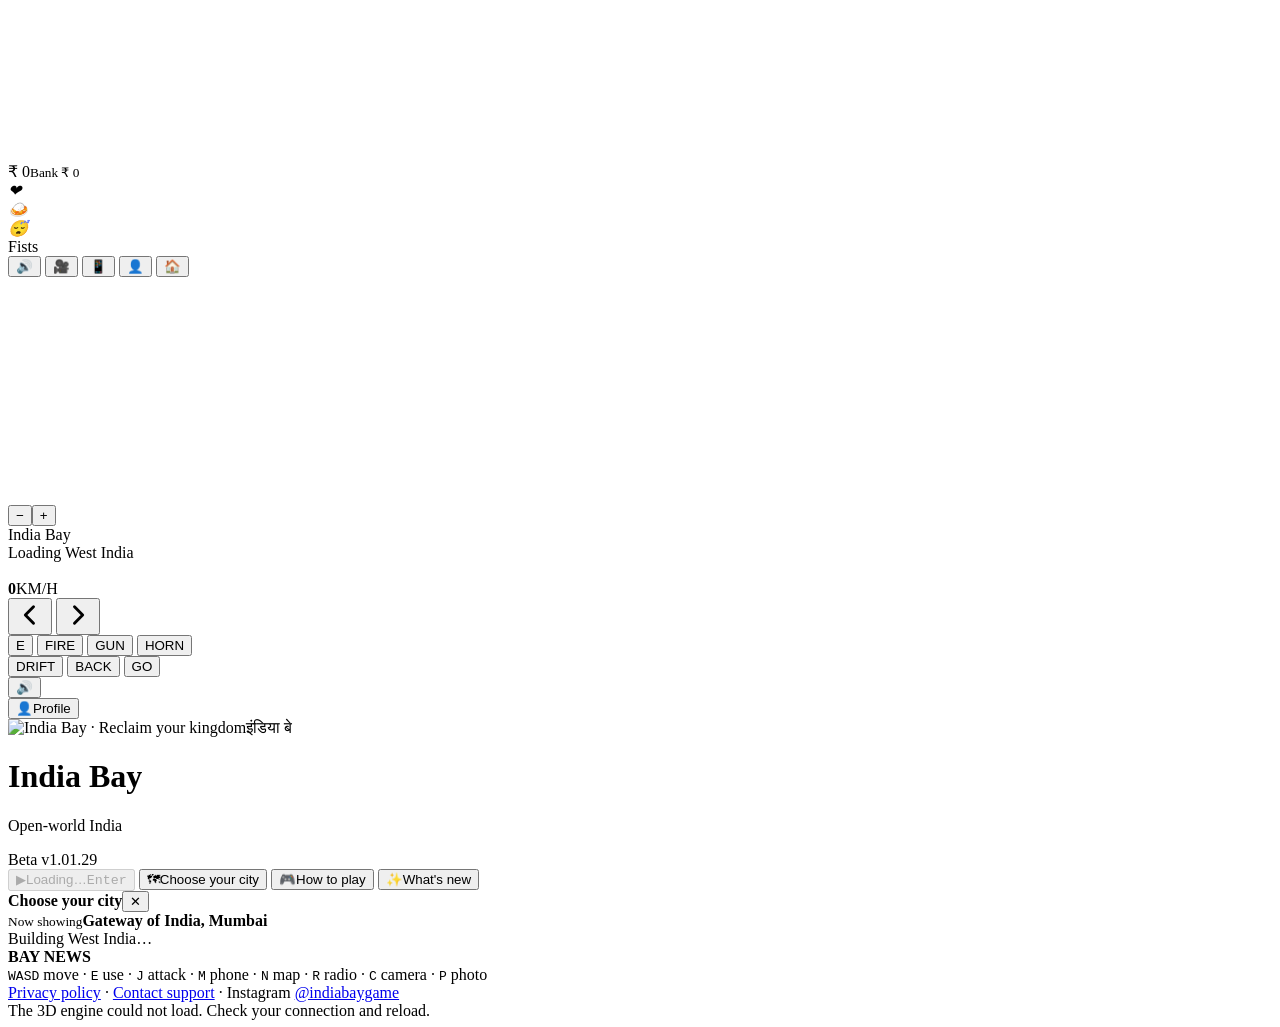
==== index.html @ a90467a8 "Beta v1.01.29" ====
<!doctype html>
<html lang="en">
<head>
<meta charset="utf-8">
<meta name="viewport" content="width=device-width, initial-scale=1, maximum-scale=1, user-scalable=no, viewport-fit=cover">
<meta name="theme-color" content="#1d1433">
<meta name="apple-mobile-web-app-capable" content="yes">
<meta name="mobile-web-app-capable" content="yes">
<meta name="description" content="India Bay: an open-world game of India in your browser.">
<title>India Bay</title>
<link rel="icon" type="image/png" href="assets/icon-32.png">
<link rel="apple-touch-icon" href="assets/logo-192.png">
<meta property="og:image" content="assets/logo.png">
<link rel="preconnect" href="https://fonts.googleapis.com">
<link rel="preconnect" href="https://fonts.gstatic.com" crossorigin>
<link rel="stylesheet" href="https://fonts.googleapis.com/css2?family=Baloo+2:wght@500;700;800&family=Martel+Sans:wght@400;600&display=swap">
<link rel="stylesheet" href="css/game.css?v=1.01.29">
</head>
<body>
<canvas id="c" aria-label="3D open-world game of West India" tabindex="0"></canvas>
<div id="dim"></div>

<div class="hud" id="top">
  <div class="lcol">
    <div class="pill" id="money">₹ 0<small>Bank ₹ 0</small></div>
    <div id="stars" aria-label="Wanted level"></div>
    <div class="pill" id="stats">
      <div class="meter hp" id="mHp" title="Health"><em>❤</em><b><i></i></b></div>
      <div class="meter" id="mHunger" title="Food"><em>🍛</em><b><i></i></b></div>
      <div class="meter" id="mEnergy" title="Sleep"><em>😴</em><b><i></i></b></div>
    </div>
    <div class="pill" id="weap">Fists</div>
    <div class="pill" id="radio" hidden></div>
  </div>
</div>
<div class="hud" id="rcol">
  <div class="btns">
    <button class="ibtn ic" id="sndBtn" aria-label="Sound" title="Sound">🔊</button>
    <button class="ibtn ic" id="camBtn" aria-label="Switch camera" title="Chase camera">🎥</button>
    <button class="ibtn ic" id="phoneBtn" aria-label="Phone" title="Phone (M)">📱</button>
    <button class="ibtn ic pbtn" id="setBtn" aria-label="Profile and settings" title="Profile and settings"><span id="pAv">👤</span></button>
    <button class="ibtn ic" id="menuBtn" aria-label="Main menu" title="Main menu">🏠</button>
  </div>
  <div class="pill" id="nav" hidden></div>
  <canvas id="mini" width="224" height="224" aria-label="Minimap, tap for the map"></canvas>
  <div id="miniZ"><button class="ibtn" data-mz="out" aria-label="Zoom the minimap out" title="Zoom out (−)">−</button><button class="ibtn" data-mz="in" aria-label="Zoom the minimap in" title="Zoom in (+)">+</button></div>
  <div id="area"></div>
</div>
<div class="hud" id="topc"><div class="pill" id="mission"><div class="k">India Bay</div><div class="t">Loading West India</div><div class="m">&nbsp;</div></div></div>
<div class="hud" id="toast"></div>
<div class="hud" id="big"></div>
<div class="hud pill" id="prompt" hidden></div>
<div class="hud" id="cross"></div>
<div class="hud" id="speed"><b id="kmh">0</b><span id="spdLbl">KM/H</span>
  <div id="vbars" hidden><div class="meter" id="fuelBar">Fuel<b><i></i></b></div><div class="meter" id="bodyBar">Body<b><i></i></b></div></div></div>

<div class="pad l">
  <button data-k="left" aria-label="Turn left"><svg width="28" height="28" viewBox="0 0 24 24" fill="none" stroke="currentColor" stroke-width="2.5" stroke-linecap="round" stroke-linejoin="round"><path d="M15 5l-7 7 7 7"/></svg></button>
  <button data-k="right" aria-label="Turn right"><svg width="28" height="28" viewBox="0 0 24 24" fill="none" stroke="currentColor" stroke-width="2.5" stroke-linecap="round" stroke-linejoin="round"><path d="M9 5l7 7-7 7"/></svg></button>
</div>
<div class="pad a">
  <button data-act="use" aria-label="Enter, exit or use">E</button>
  <button data-act="fire" class="fire" aria-label="Attack">FIRE</button>
  <button data-act="gun" aria-label="Switch weapon">GUN</button>
  <button data-act="horn" aria-label="Horn">HORN</button>
</div>
<div class="pad r">
  <button data-k="hb" class="hb" aria-label="Handbrake to drift">DRIFT</button>
  <button data-k="down" class="brake" aria-label="Brake or walk back">BACK</button>
  <button data-k="up" class="gas" aria-label="Accelerate or run">GO</button>
</div>

<div id="intro">
  <div class="ivig"></div>
  <div class="itop">
    <button class="ibtn imute" id="introMute" type="button" aria-label="Sound">🔊</button>
    <div class="ilive"><i></i><span id="today"></span></div>
    <button class="ibtn iprof" id="introProf" type="button" aria-label="Profile"><span class="pav sm">👤</span><span>Profile</span></button>
  </div>
  <div class="imain">
    <div class="ileft">
      <div class="logo"><img class="brand" src="assets/logo.png" alt="India Bay · Reclaim your kingdom" width="512" height="512"><span class="hi">इंडिया बे</span><h1 id="gName" class="sr">India Bay</h1><p id="gTag">Open-world India</p><span class="ver" id="ver">Beta v1.01.29</span></div>
      <nav class="imenu" aria-label="Start menu">
        <button class="mbtn" id="newGame" type="button" hidden><span>🆕</span>New game</button>
        <button class="go ibig" id="go" disabled><span class="gl">▶</span><span class="gt">Loading…</span><kbd>Enter</kbd></button>
        <button class="mbtn" id="iCity" type="button"><span>🗺</span>Choose your city</button>
        <button class="mbtn gmb" id="iGoogle" type="button" hidden><span class="gg">G</span>Sign in with Google</button>
        <button class="mbtn" id="iHow" type="button"><span>🎮</span>How to play</button>
        <button class="mbtn" id="iNew" type="button"><span>✨</span>What's new</button>
      </nav>
    </div>
    <aside class="iright" id="iMapPanel">
      <div class="iph"><b>Choose your city</b><button class="ibtn" id="iMapClose" type="button" aria-label="Close">✕</button></div>
      <div class="cities" id="cities"></div>
    </aside>
  </div>
  <div class="ibottom">
    <div class="tourcap" id="tourCap"><small>Now showing</small><b id="tourName">Gateway of India, Mumbai</b></div>
    <div class="iload" id="iload"><div class="bar"><i id="iloadBar"></i></div><span id="iloadTxt">Building West India…</span></div>
    <div class="ticker"><b>BAY NEWS</b><div class="tk"><div class="tkin" id="tick"></div></div></div>
    <div class="ifoot"><div class="keys"><kbd>W</kbd><kbd>A</kbd><kbd>S</kbd><kbd>D</kbd> move · <kbd>E</kbd> use · <kbd>J</kbd> attack · <kbd>M</kbd> phone · <kbd>N</kbd> map · <kbd>R</kbd> radio · <kbd>C</kbd> camera · <kbd>P</kbd> photo</div><div class="legal"><a href="privacy.html" target="_blank" rel="noopener">Privacy policy</a> · <a href="#" id="supLink">Contact support</a> · Instagram <a href="https://www.instagram.com/indiabaygame/" target="_blank" rel="noopener">@indiabaygame</a></div></div>
  </div>
  <div class="ann" id="ann" hidden></div>
</div>

<div id="sheetWrap" hidden><div id="sheet" role="dialog" aria-modal="true"></div></div>
<div id="wait" hidden></div>

<script src="js/intro.js?v=1.01.29"></script>
<script src="https://cdnjs.cloudflare.com/ajax/libs/three.js/r128/three.min.js"></script>
<script>window.BBFeatures=window.BBFeatures||[];</script>
<script src="js/config.js?v=1.01.29"></script>
<script src="js/world-west.js?v=1.01.29"></script>
<script src="js/world-southwest.js?v=1.01.29"></script>
<script src="js/world-plus.js?v=1.01.29"></script>
<script src="js/world-plus2.js?v=1.01.29"></script>
<script src="js/football-data.js?v=1.01.29"></script>
<script src="js/cricket-data.js?v=1.01.29"></script>
<script src="js/homes-plus.js?v=1.01.29"></script>
<script src="js/no-religion.js?v=1.01.29"></script>
<script src="js/prices.js?v=1.01.29"></script>
<script src="js/landmarks.js?v=1.01.29"></script>
<script src="js/landmarks-plus.js?v=1.01.29"></script>
<script src="js/landmarks-mumbai.js?v=1.01.29"></script>
<script src="js/india-states.js?v=1.01.29"></script>
<script src="js/site-config.js?v=1.01.29"></script>
<script src="js/online-config.js?v=1.01.29"></script>
<!-- Feature files: one line per file in features/ -->
<script src="features/timers.js?v=1.01.29"></script>
<script src="features/cine.js?v=1.01.29"></script>
<script src="features/cabins.js?v=1.01.29"></script>
<script src="features/jobs.js?v=1.01.29"></script>
<script src="features/localjobs.js?v=1.01.29"></script>
<script src="features/shops.js?v=1.01.29"></script>
<script src="features/life.js?v=1.01.29"></script>
<script src="features/travel.js?v=1.01.29"></script>
<script src="features/transit.js?v=1.01.29"></script>
<script src="features/transport.js?v=1.01.29"></script>
<script src="features/rides.js?v=1.01.29"></script>
<script src="features/islands.js?v=1.01.29"></script>
<script src="features/festivals.js?v=1.01.29"></script>
<script src="features/fairs.js?v=1.01.29"></script>
<script src="features/radio.js?v=1.01.29"></script>
<script src="features/baygame.js?v=1.01.29"></script>
<script src="features/minigames.js?v=1.01.29"></script>
<script src="features/media.js?v=1.01.29"></script>
<script src="features/film.js?v=1.01.29"></script>
<script src="features/phoneapps.js?v=1.01.29"></script>
<script src="features/baygram.js?v=1.01.29"></script>
<script src="features/story.js?v=1.01.29"></script>
<script src="features/world.js?v=1.01.29"></script>
<script src="features/gully.js?v=1.01.29"></script>
<script src="features/beach.js?v=1.01.29"></script>
<script src="features/heroes.js?v=1.01.29"></script>
<script src="features/economy.js?v=1.01.29"></script>
<script src="features/football.js?v=1.01.29"></script>
<script src="features/sports.js?v=1.01.29"></script>
<script src="features/venues.js?v=1.01.29"></script>
<script src="features/teashop.js?v=1.01.29"></script>
<script src="features/activities.js?v=1.01.29"></script>
<script src="features/heli.js?v=1.01.29"></script>
<script src="features/metro.js?v=1.01.29"></script>
<script src="features/bullet.js?v=1.01.29"></script>
<script src="features/zoo.js?v=1.01.29"></script>
<script src="features/signs.js?v=1.01.29"></script>
<script src="features/steering.js?v=1.01.29"></script>
<script src="features/challans.js?v=1.01.29"></script>
<script src="features/garage.js?v=1.01.29"></script>
<script src="features/property.js?v=1.01.29"></script>
<script src="features/apps.js?v=1.01.29"></script>
<script src="features/foodbag.js?v=1.01.29"></script>
<script src="features/visitors.js?v=1.01.29"></script>
<script src="features/testmode.js?v=1.01.29"></script>
<script src="features/online.js?v=1.01.29"></script>
<script src="features/nettraffic.js?v=1.01.29"></script>
<script src="features/voice.js?v=1.01.29"></script>
<script src="features/phonecalls.js?v=1.01.29"></script>
<script src="features/invite.js?v=1.01.29"></script>
<script src="features/deadends.js?v=1.01.29"></script>
<script src="features/footpaths.js?v=1.01.29"></script>
<script src="features/interiors.js?v=1.01.29"></script>
<script src="features/sightsee.js?v=1.01.29"></script>
<script src="features/plates.js?v=1.01.29"></script>
<script src="features/tow.js?v=1.01.29"></script>
<script src="features/boatcrew.js?v=1.01.29"></script>
<script src="features/vehlife.js?v=1.01.29"></script>
<script src="features/medicine.js?v=1.01.29"></script>
<script src="features/nature.js?v=1.01.29"></script>
<script src="features/playact.js?v=1.01.29"></script>
<script src="features/sky.js?v=1.01.29"></script>
<script src="features/drivetest.js?v=1.01.29"></script>
<script src="features/skycar.js?v=1.01.29"></script>
<script src="features/groups.js?v=1.01.29"></script>
<script src="features/locshare.js?v=1.01.29"></script>
<script src="features/events.js?v=1.01.29"></script>
<script src="features/adminmsg.js?v=1.01.29"></script>
<script src="features/stats.js?v=1.01.29"></script>
<script src="features/sound.js?v=1.01.29"></script>
<script src="js/game.js?v=1.01.29"></script>
</body>
</html>
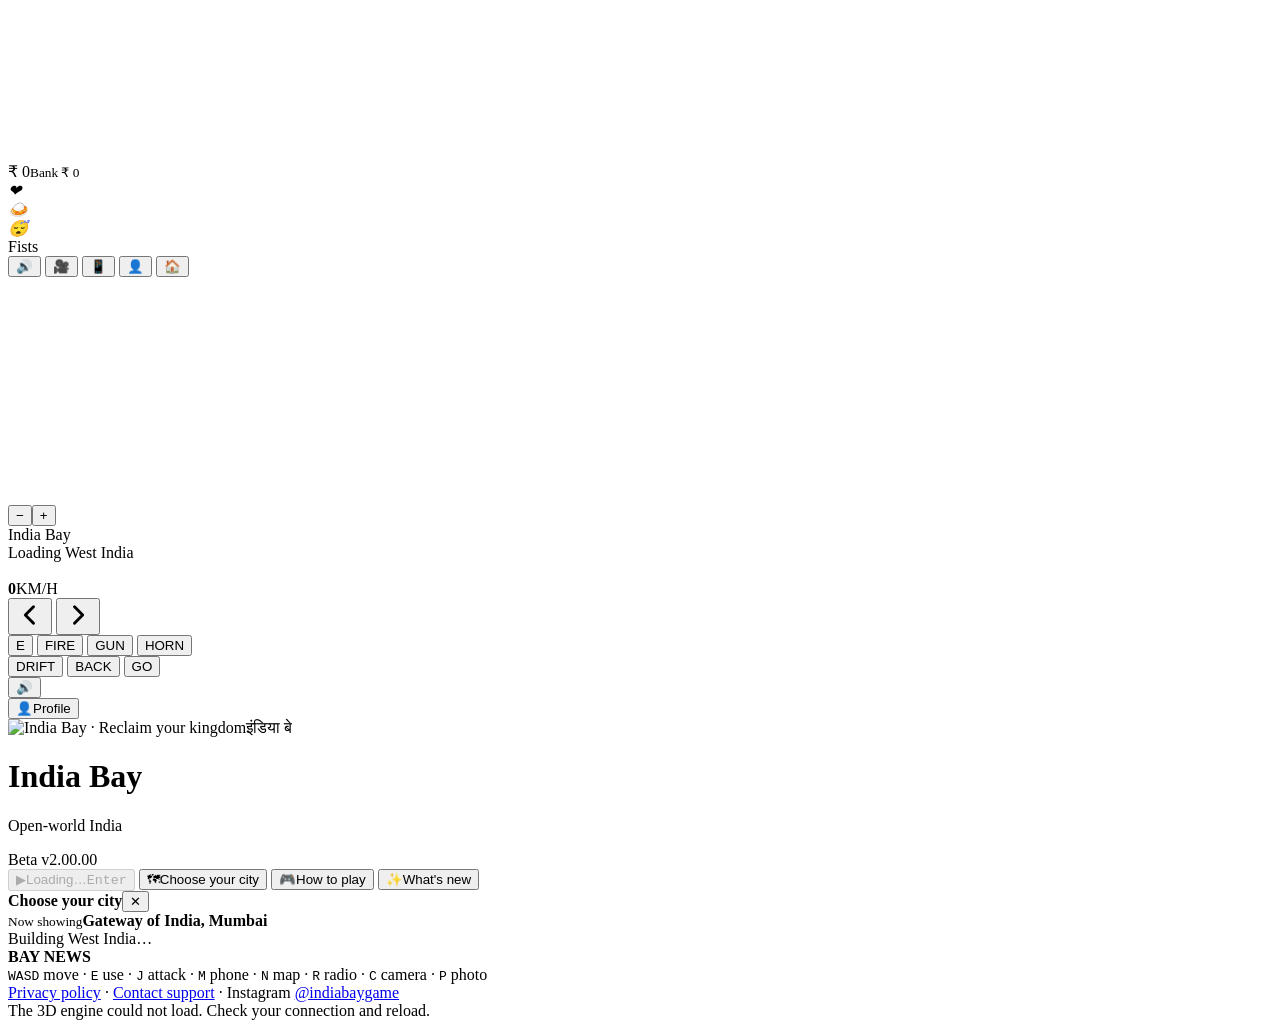
==== commit 0b6cf983: "Beta v2.00.00" ====
--- a/index.html
+++ b/index.html
@@ -14,7 +14,7 @@
 <link rel="preconnect" href="https://fonts.googleapis.com">
 <link rel="preconnect" href="https://fonts.gstatic.com" crossorigin>
 <link rel="stylesheet" href="https://fonts.googleapis.com/css2?family=Baloo+2:wght@500;700;800&family=Martel+Sans:wght@400;600&display=swap">
-<link rel="stylesheet" href="css/game.css?v=1.01.29">
+<link rel="stylesheet" href="css/game.css?v=2.00.00">
 </head>
 <body>
 <canvas id="c" aria-label="3D open-world game of West India" tabindex="0"></canvas>
@@ -79,7 +79,7 @@
   </div>
   <div class="imain">
     <div class="ileft">
-      <div class="logo"><img class="brand" src="assets/logo.png" alt="India Bay · Reclaim your kingdom" width="512" height="512"><span class="hi">इंडिया बे</span><h1 id="gName" class="sr">India Bay</h1><p id="gTag">Open-world India</p><span class="ver" id="ver">Beta v1.01.29</span></div>
+      <div class="logo"><img class="brand" src="assets/logo.png" alt="India Bay · Reclaim your kingdom" width="512" height="512"><span class="hi">इंडिया बे</span><h1 id="gName" class="sr">India Bay</h1><p id="gTag">Open-world India</p><span class="ver" id="ver">Beta v2.00.00</span></div>
       <nav class="imenu" aria-label="Start menu">
         <button class="mbtn" id="newGame" type="button" hidden><span>🆕</span>New game</button>
         <button class="go ibig" id="go" disabled><span class="gl">▶</span><span class="gt">Loading…</span><kbd>Enter</kbd></button>
@@ -106,96 +106,100 @@
 <div id="sheetWrap" hidden><div id="sheet" role="dialog" aria-modal="true"></div></div>
 <div id="wait" hidden></div>
 
-<script src="js/intro.js?v=1.01.29"></script>
+<script src="js/intro.js?v=2.00.00"></script>
 <script src="https://cdnjs.cloudflare.com/ajax/libs/three.js/r128/three.min.js"></script>
 <script>window.BBFeatures=window.BBFeatures||[];</script>
-<script src="js/config.js?v=1.01.29"></script>
-<script src="js/world-west.js?v=1.01.29"></script>
-<script src="js/world-southwest.js?v=1.01.29"></script>
-<script src="js/world-plus.js?v=1.01.29"></script>
-<script src="js/world-plus2.js?v=1.01.29"></script>
-<script src="js/football-data.js?v=1.01.29"></script>
-<script src="js/cricket-data.js?v=1.01.29"></script>
-<script src="js/homes-plus.js?v=1.01.29"></script>
-<script src="js/no-religion.js?v=1.01.29"></script>
-<script src="js/prices.js?v=1.01.29"></script>
-<script src="js/landmarks.js?v=1.01.29"></script>
-<script src="js/landmarks-plus.js?v=1.01.29"></script>
-<script src="js/landmarks-mumbai.js?v=1.01.29"></script>
-<script src="js/india-states.js?v=1.01.29"></script>
-<script src="js/site-config.js?v=1.01.29"></script>
-<script src="js/online-config.js?v=1.01.29"></script>
+<script src="js/config.js?v=2.00.00"></script>
+<script src="js/world-west.js?v=2.00.00"></script>
+<script src="js/world-southwest.js?v=2.00.00"></script>
+<script src="js/world-plus.js?v=2.00.00"></script>
+<script src="js/world-plus2.js?v=2.00.00"></script>
+<script src="js/world-southeast.js?v=2.00.00"></script>
+<script src="js/world-north.js?v=2.00.00"></script>
+<script src="js/football-data.js?v=2.00.00"></script>
+<script src="js/cricket-data.js?v=2.00.00"></script>
+<script src="js/homes-plus.js?v=2.00.00"></script>
+<script src="js/no-religion.js?v=2.00.00"></script>
+<script src="js/prices.js?v=2.00.00"></script>
+<script src="js/landmarks.js?v=2.00.00"></script>
+<script src="js/landmarks-plus.js?v=2.00.00"></script>
+<script src="js/landmarks-mumbai.js?v=2.00.00"></script>
+<script src="js/landmarks-southeast.js?v=2.00.00"></script>
+<script src="js/landmarks-north.js?v=2.00.00"></script>
+<script src="js/india-states.js?v=2.00.00"></script>
+<script src="js/site-config.js?v=2.00.00"></script>
+<script src="js/online-config.js?v=2.00.00"></script>
 <!-- Feature files: one line per file in features/ -->
-<script src="features/timers.js?v=1.01.29"></script>
-<script src="features/cine.js?v=1.01.29"></script>
-<script src="features/cabins.js?v=1.01.29"></script>
-<script src="features/jobs.js?v=1.01.29"></script>
-<script src="features/localjobs.js?v=1.01.29"></script>
-<script src="features/shops.js?v=1.01.29"></script>
-<script src="features/life.js?v=1.01.29"></script>
-<script src="features/travel.js?v=1.01.29"></script>
-<script src="features/transit.js?v=1.01.29"></script>
-<script src="features/transport.js?v=1.01.29"></script>
-<script src="features/rides.js?v=1.01.29"></script>
-<script src="features/islands.js?v=1.01.29"></script>
-<script src="features/festivals.js?v=1.01.29"></script>
-<script src="features/fairs.js?v=1.01.29"></script>
-<script src="features/radio.js?v=1.01.29"></script>
-<script src="features/baygame.js?v=1.01.29"></script>
-<script src="features/minigames.js?v=1.01.29"></script>
-<script src="features/media.js?v=1.01.29"></script>
-<script src="features/film.js?v=1.01.29"></script>
-<script src="features/phoneapps.js?v=1.01.29"></script>
-<script src="features/baygram.js?v=1.01.29"></script>
-<script src="features/story.js?v=1.01.29"></script>
-<script src="features/world.js?v=1.01.29"></script>
-<script src="features/gully.js?v=1.01.29"></script>
-<script src="features/beach.js?v=1.01.29"></script>
-<script src="features/heroes.js?v=1.01.29"></script>
-<script src="features/economy.js?v=1.01.29"></script>
-<script src="features/football.js?v=1.01.29"></script>
-<script src="features/sports.js?v=1.01.29"></script>
-<script src="features/venues.js?v=1.01.29"></script>
-<script src="features/teashop.js?v=1.01.29"></script>
-<script src="features/activities.js?v=1.01.29"></script>
-<script src="features/heli.js?v=1.01.29"></script>
-<script src="features/metro.js?v=1.01.29"></script>
-<script src="features/bullet.js?v=1.01.29"></script>
-<script src="features/zoo.js?v=1.01.29"></script>
-<script src="features/signs.js?v=1.01.29"></script>
-<script src="features/steering.js?v=1.01.29"></script>
-<script src="features/challans.js?v=1.01.29"></script>
-<script src="features/garage.js?v=1.01.29"></script>
-<script src="features/property.js?v=1.01.29"></script>
-<script src="features/apps.js?v=1.01.29"></script>
-<script src="features/foodbag.js?v=1.01.29"></script>
-<script src="features/visitors.js?v=1.01.29"></script>
-<script src="features/testmode.js?v=1.01.29"></script>
-<script src="features/online.js?v=1.01.29"></script>
-<script src="features/nettraffic.js?v=1.01.29"></script>
-<script src="features/voice.js?v=1.01.29"></script>
-<script src="features/phonecalls.js?v=1.01.29"></script>
-<script src="features/invite.js?v=1.01.29"></script>
-<script src="features/deadends.js?v=1.01.29"></script>
-<script src="features/footpaths.js?v=1.01.29"></script>
-<script src="features/interiors.js?v=1.01.29"></script>
-<script src="features/sightsee.js?v=1.01.29"></script>
-<script src="features/plates.js?v=1.01.29"></script>
-<script src="features/tow.js?v=1.01.29"></script>
-<script src="features/boatcrew.js?v=1.01.29"></script>
-<script src="features/vehlife.js?v=1.01.29"></script>
-<script src="features/medicine.js?v=1.01.29"></script>
-<script src="features/nature.js?v=1.01.29"></script>
-<script src="features/playact.js?v=1.01.29"></script>
-<script src="features/sky.js?v=1.01.29"></script>
-<script src="features/drivetest.js?v=1.01.29"></script>
-<script src="features/skycar.js?v=1.01.29"></script>
-<script src="features/groups.js?v=1.01.29"></script>
-<script src="features/locshare.js?v=1.01.29"></script>
-<script src="features/events.js?v=1.01.29"></script>
-<script src="features/adminmsg.js?v=1.01.29"></script>
-<script src="features/stats.js?v=1.01.29"></script>
-<script src="features/sound.js?v=1.01.29"></script>
-<script src="js/game.js?v=1.01.29"></script>
+<script src="features/timers.js?v=2.00.00"></script>
+<script src="features/cine.js?v=2.00.00"></script>
+<script src="features/cabins.js?v=2.00.00"></script>
+<script src="features/jobs.js?v=2.00.00"></script>
+<script src="features/localjobs.js?v=2.00.00"></script>
+<script src="features/shops.js?v=2.00.00"></script>
+<script src="features/life.js?v=2.00.00"></script>
+<script src="features/travel.js?v=2.00.00"></script>
+<script src="features/transit.js?v=2.00.00"></script>
+<script src="features/transport.js?v=2.00.00"></script>
+<script src="features/rides.js?v=2.00.00"></script>
+<script src="features/islands.js?v=2.00.00"></script>
+<script src="features/festivals.js?v=2.00.00"></script>
+<script src="features/fairs.js?v=2.00.00"></script>
+<script src="features/radio.js?v=2.00.00"></script>
+<script src="features/baygame.js?v=2.00.00"></script>
+<script src="features/minigames.js?v=2.00.00"></script>
+<script src="features/media.js?v=2.00.00"></script>
+<script src="features/film.js?v=2.00.00"></script>
+<script src="features/phoneapps.js?v=2.00.00"></script>
+<script src="features/baygram.js?v=2.00.00"></script>
+<script src="features/story.js?v=2.00.00"></script>
+<script src="features/world.js?v=2.00.00"></script>
+<script src="features/gully.js?v=2.00.00"></script>
+<script src="features/beach.js?v=2.00.00"></script>
+<script src="features/heroes.js?v=2.00.00"></script>
+<script src="features/economy.js?v=2.00.00"></script>
+<script src="features/football.js?v=2.00.00"></script>
+<script src="features/sports.js?v=2.00.00"></script>
+<script src="features/venues.js?v=2.00.00"></script>
+<script src="features/teashop.js?v=2.00.00"></script>
+<script src="features/activities.js?v=2.00.00"></script>
+<script src="features/heli.js?v=2.00.00"></script>
+<script src="features/metro.js?v=2.00.00"></script>
+<script src="features/bullet.js?v=2.00.00"></script>
+<script src="features/zoo.js?v=2.00.00"></script>
+<script src="features/signs.js?v=2.00.00"></script>
+<script src="features/steering.js?v=2.00.00"></script>
+<script src="features/challans.js?v=2.00.00"></script>
+<script src="features/garage.js?v=2.00.00"></script>
+<script src="features/property.js?v=2.00.00"></script>
+<script src="features/apps.js?v=2.00.00"></script>
+<script src="features/foodbag.js?v=2.00.00"></script>
+<script src="features/visitors.js?v=2.00.00"></script>
+<script src="features/testmode.js?v=2.00.00"></script>
+<script src="features/online.js?v=2.00.00"></script>
+<script src="features/nettraffic.js?v=2.00.00"></script>
+<script src="features/voice.js?v=2.00.00"></script>
+<script src="features/phonecalls.js?v=2.00.00"></script>
+<script src="features/invite.js?v=2.00.00"></script>
+<script src="features/deadends.js?v=2.00.00"></script>
+<script src="features/footpaths.js?v=2.00.00"></script>
+<script src="features/interiors.js?v=2.00.00"></script>
+<script src="features/sightsee.js?v=2.00.00"></script>
+<script src="features/plates.js?v=2.00.00"></script>
+<script src="features/tow.js?v=2.00.00"></script>
+<script src="features/boatcrew.js?v=2.00.00"></script>
+<script src="features/vehlife.js?v=2.00.00"></script>
+<script src="features/medicine.js?v=2.00.00"></script>
+<script src="features/nature.js?v=2.00.00"></script>
+<script src="features/playact.js?v=2.00.00"></script>
+<script src="features/sky.js?v=2.00.00"></script>
+<script src="features/drivetest.js?v=2.00.00"></script>
+<script src="features/skycar.js?v=2.00.00"></script>
+<script src="features/groups.js?v=2.00.00"></script>
+<script src="features/locshare.js?v=2.00.00"></script>
+<script src="features/events.js?v=2.00.00"></script>
+<script src="features/adminmsg.js?v=2.00.00"></script>
+<script src="features/stats.js?v=2.00.00"></script>
+<script src="features/sound.js?v=2.00.00"></script>
+<script src="js/game.js?v=2.00.00"></script>
 </body>
 </html>
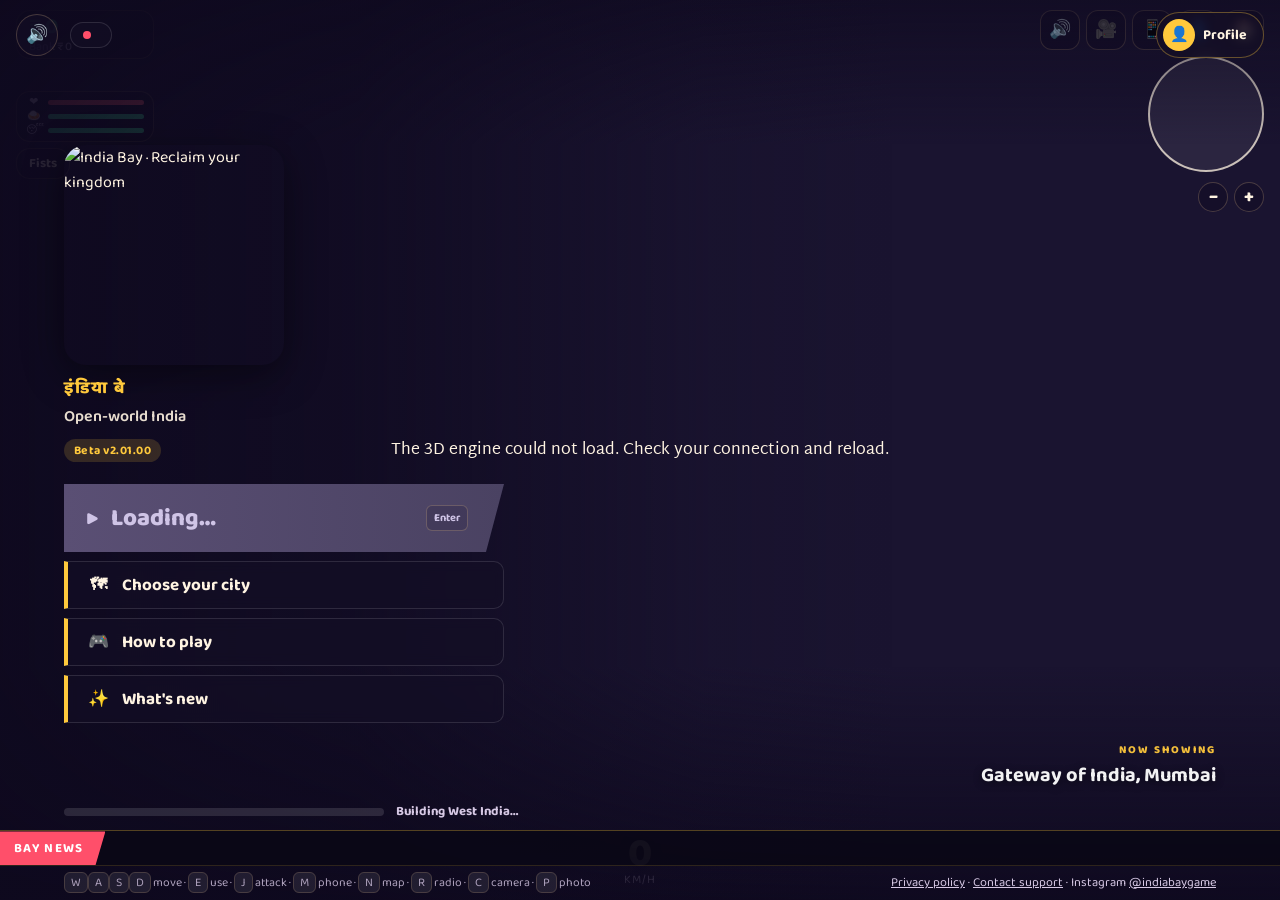
==== commit 89a4519b: "Beta v2.01.00" ====
--- a/index.html
+++ b/index.html
@@ -14,7 +14,7 @@
 <link rel="preconnect" href="https://fonts.googleapis.com">
 <link rel="preconnect" href="https://fonts.gstatic.com" crossorigin>
 <link rel="stylesheet" href="https://fonts.googleapis.com/css2?family=Baloo+2:wght@500;700;800&family=Martel+Sans:wght@400;600&display=swap">
-<link rel="stylesheet" href="css/game.css?v=2.00.00">
+<link rel="stylesheet" href="css/game.css?v=2.01.00">
 </head>
 <body>
 <canvas id="c" aria-label="3D open-world game of West India" tabindex="0"></canvas>
@@ -79,7 +79,7 @@
   </div>
   <div class="imain">
     <div class="ileft">
-      <div class="logo"><img class="brand" src="assets/logo.png" alt="India Bay · Reclaim your kingdom" width="512" height="512"><span class="hi">इंडिया बे</span><h1 id="gName" class="sr">India Bay</h1><p id="gTag">Open-world India</p><span class="ver" id="ver">Beta v2.00.00</span></div>
+      <div class="logo"><img class="brand" src="assets/logo.png" alt="India Bay · Reclaim your kingdom" width="512" height="512"><span class="hi">इंडिया बे</span><h1 id="gName" class="sr">India Bay</h1><p id="gTag">Open-world India</p><span class="ver" id="ver">Beta v2.01.00</span></div>
       <nav class="imenu" aria-label="Start menu">
         <button class="mbtn" id="newGame" type="button" hidden><span>🆕</span>New game</button>
         <button class="go ibig" id="go" disabled><span class="gl">▶</span><span class="gt">Loading…</span><kbd>Enter</kbd></button>
@@ -106,100 +106,103 @@
 <div id="sheetWrap" hidden><div id="sheet" role="dialog" aria-modal="true"></div></div>
 <div id="wait" hidden></div>
 
-<script src="js/intro.js?v=2.00.00"></script>
+<script src="js/intro.js?v=2.01.00"></script>
 <script src="https://cdnjs.cloudflare.com/ajax/libs/three.js/r128/three.min.js"></script>
 <script>window.BBFeatures=window.BBFeatures||[];</script>
-<script src="js/config.js?v=2.00.00"></script>
-<script src="js/world-west.js?v=2.00.00"></script>
-<script src="js/world-southwest.js?v=2.00.00"></script>
-<script src="js/world-plus.js?v=2.00.00"></script>
-<script src="js/world-plus2.js?v=2.00.00"></script>
-<script src="js/world-southeast.js?v=2.00.00"></script>
-<script src="js/world-north.js?v=2.00.00"></script>
-<script src="js/football-data.js?v=2.00.00"></script>
-<script src="js/cricket-data.js?v=2.00.00"></script>
-<script src="js/homes-plus.js?v=2.00.00"></script>
-<script src="js/no-religion.js?v=2.00.00"></script>
-<script src="js/prices.js?v=2.00.00"></script>
-<script src="js/landmarks.js?v=2.00.00"></script>
-<script src="js/landmarks-plus.js?v=2.00.00"></script>
-<script src="js/landmarks-mumbai.js?v=2.00.00"></script>
-<script src="js/landmarks-southeast.js?v=2.00.00"></script>
-<script src="js/landmarks-north.js?v=2.00.00"></script>
-<script src="js/india-states.js?v=2.00.00"></script>
-<script src="js/site-config.js?v=2.00.00"></script>
-<script src="js/online-config.js?v=2.00.00"></script>
+<script src="js/config.js?v=2.01.00"></script>
+<script src="js/world-west.js?v=2.01.00"></script>
+<script src="js/world-southwest.js?v=2.01.00"></script>
+<script src="js/world-plus.js?v=2.01.00"></script>
+<script src="js/world-plus2.js?v=2.01.00"></script>
+<script src="js/world-southeast.js?v=2.01.00"></script>
+<script src="js/world-north.js?v=2.01.00"></script>
+<script src="js/world-east.js?v=2.01.00"></script>
+<script src="js/football-data.js?v=2.01.00"></script>
+<script src="js/cricket-data.js?v=2.01.00"></script>
+<script src="js/homes-plus.js?v=2.01.00"></script>
+<script src="js/no-religion.js?v=2.01.00"></script>
+<script src="js/prices.js?v=2.01.00"></script>
+<script src="js/landmarks.js?v=2.01.00"></script>
+<script src="js/landmarks-plus.js?v=2.01.00"></script>
+<script src="js/landmarks-mumbai.js?v=2.01.00"></script>
+<script src="js/landmarks-southeast.js?v=2.01.00"></script>
+<script src="js/landmarks-north.js?v=2.01.00"></script>
+<script src="js/landmarks-east.js?v=2.01.00"></script>
+<script src="js/india-states.js?v=2.01.00"></script>
+<script src="js/site-config.js?v=2.01.00"></script>
+<script src="js/online-config.js?v=2.01.00"></script>
 <!-- Feature files: one line per file in features/ -->
-<script src="features/timers.js?v=2.00.00"></script>
-<script src="features/cine.js?v=2.00.00"></script>
-<script src="features/cabins.js?v=2.00.00"></script>
-<script src="features/jobs.js?v=2.00.00"></script>
-<script src="features/localjobs.js?v=2.00.00"></script>
-<script src="features/shops.js?v=2.00.00"></script>
-<script src="features/life.js?v=2.00.00"></script>
-<script src="features/travel.js?v=2.00.00"></script>
-<script src="features/transit.js?v=2.00.00"></script>
-<script src="features/transport.js?v=2.00.00"></script>
-<script src="features/rides.js?v=2.00.00"></script>
-<script src="features/islands.js?v=2.00.00"></script>
-<script src="features/festivals.js?v=2.00.00"></script>
-<script src="features/fairs.js?v=2.00.00"></script>
-<script src="features/radio.js?v=2.00.00"></script>
-<script src="features/baygame.js?v=2.00.00"></script>
-<script src="features/minigames.js?v=2.00.00"></script>
-<script src="features/media.js?v=2.00.00"></script>
-<script src="features/film.js?v=2.00.00"></script>
-<script src="features/phoneapps.js?v=2.00.00"></script>
-<script src="features/baygram.js?v=2.00.00"></script>
-<script src="features/story.js?v=2.00.00"></script>
-<script src="features/world.js?v=2.00.00"></script>
-<script src="features/gully.js?v=2.00.00"></script>
-<script src="features/beach.js?v=2.00.00"></script>
-<script src="features/heroes.js?v=2.00.00"></script>
-<script src="features/economy.js?v=2.00.00"></script>
-<script src="features/football.js?v=2.00.00"></script>
-<script src="features/sports.js?v=2.00.00"></script>
-<script src="features/venues.js?v=2.00.00"></script>
-<script src="features/teashop.js?v=2.00.00"></script>
-<script src="features/activities.js?v=2.00.00"></script>
-<script src="features/heli.js?v=2.00.00"></script>
-<script src="features/metro.js?v=2.00.00"></script>
-<script src="features/bullet.js?v=2.00.00"></script>
-<script src="features/zoo.js?v=2.00.00"></script>
-<script src="features/signs.js?v=2.00.00"></script>
-<script src="features/steering.js?v=2.00.00"></script>
-<script src="features/challans.js?v=2.00.00"></script>
-<script src="features/garage.js?v=2.00.00"></script>
-<script src="features/property.js?v=2.00.00"></script>
-<script src="features/apps.js?v=2.00.00"></script>
-<script src="features/foodbag.js?v=2.00.00"></script>
-<script src="features/visitors.js?v=2.00.00"></script>
-<script src="features/testmode.js?v=2.00.00"></script>
-<script src="features/online.js?v=2.00.00"></script>
-<script src="features/nettraffic.js?v=2.00.00"></script>
-<script src="features/voice.js?v=2.00.00"></script>
-<script src="features/phonecalls.js?v=2.00.00"></script>
-<script src="features/invite.js?v=2.00.00"></script>
-<script src="features/deadends.js?v=2.00.00"></script>
-<script src="features/footpaths.js?v=2.00.00"></script>
-<script src="features/interiors.js?v=2.00.00"></script>
-<script src="features/sightsee.js?v=2.00.00"></script>
-<script src="features/plates.js?v=2.00.00"></script>
-<script src="features/tow.js?v=2.00.00"></script>
-<script src="features/boatcrew.js?v=2.00.00"></script>
-<script src="features/vehlife.js?v=2.00.00"></script>
-<script src="features/medicine.js?v=2.00.00"></script>
-<script src="features/nature.js?v=2.00.00"></script>
-<script src="features/playact.js?v=2.00.00"></script>
-<script src="features/sky.js?v=2.00.00"></script>
-<script src="features/drivetest.js?v=2.00.00"></script>
-<script src="features/skycar.js?v=2.00.00"></script>
-<script src="features/groups.js?v=2.00.00"></script>
-<script src="features/locshare.js?v=2.00.00"></script>
-<script src="features/events.js?v=2.00.00"></script>
-<script src="features/adminmsg.js?v=2.00.00"></script>
-<script src="features/stats.js?v=2.00.00"></script>
-<script src="features/sound.js?v=2.00.00"></script>
-<script src="js/game.js?v=2.00.00"></script>
+<script src="features/timers.js?v=2.01.00"></script>
+<script src="features/cine.js?v=2.01.00"></script>
+<script src="features/cabins.js?v=2.01.00"></script>
+<script src="features/jobs.js?v=2.01.00"></script>
+<script src="features/localjobs.js?v=2.01.00"></script>
+<script src="features/shops.js?v=2.01.00"></script>
+<script src="features/life.js?v=2.01.00"></script>
+<script src="features/travel.js?v=2.01.00"></script>
+<script src="features/transit.js?v=2.01.00"></script>
+<script src="features/transport.js?v=2.01.00"></script>
+<script src="features/rides.js?v=2.01.00"></script>
+<script src="features/islands.js?v=2.01.00"></script>
+<script src="features/festivals.js?v=2.01.00"></script>
+<script src="features/fairs.js?v=2.01.00"></script>
+<script src="features/radio.js?v=2.01.00"></script>
+<script src="features/baygame.js?v=2.01.00"></script>
+<script src="features/minigames.js?v=2.01.00"></script>
+<script src="features/media.js?v=2.01.00"></script>
+<script src="features/film.js?v=2.01.00"></script>
+<script src="features/phoneapps.js?v=2.01.00"></script>
+<script src="features/baygram.js?v=2.01.00"></script>
+<script src="features/story.js?v=2.01.00"></script>
+<script src="features/world.js?v=2.01.00"></script>
+<script src="features/gully.js?v=2.01.00"></script>
+<script src="features/beach.js?v=2.01.00"></script>
+<script src="features/heroes.js?v=2.01.00"></script>
+<script src="features/economy.js?v=2.01.00"></script>
+<script src="features/football.js?v=2.01.00"></script>
+<script src="features/sports.js?v=2.01.00"></script>
+<script src="features/venues.js?v=2.01.00"></script>
+<script src="features/teashop.js?v=2.01.00"></script>
+<script src="features/activities.js?v=2.01.00"></script>
+<script src="features/heli.js?v=2.01.00"></script>
+<script src="features/metro.js?v=2.01.00"></script>
+<script src="features/bullet.js?v=2.01.00"></script>
+<script src="features/zoo.js?v=2.01.00"></script>
+<script src="features/signs.js?v=2.01.00"></script>
+<script src="features/steering.js?v=2.01.00"></script>
+<script src="features/challans.js?v=2.01.00"></script>
+<script src="features/garage.js?v=2.01.00"></script>
+<script src="features/property.js?v=2.01.00"></script>
+<script src="features/apps.js?v=2.01.00"></script>
+<script src="features/foodbag.js?v=2.01.00"></script>
+<script src="features/visitors.js?v=2.01.00"></script>
+<script src="features/testmode.js?v=2.01.00"></script>
+<script src="features/online.js?v=2.01.00"></script>
+<script src="features/nettraffic.js?v=2.01.00"></script>
+<script src="features/voice.js?v=2.01.00"></script>
+<script src="features/phonecalls.js?v=2.01.00"></script>
+<script src="features/invite.js?v=2.01.00"></script>
+<script src="features/deadends.js?v=2.01.00"></script>
+<script src="features/footpaths.js?v=2.01.00"></script>
+<script src="features/interiors.js?v=2.01.00"></script>
+<script src="features/sightsee.js?v=2.01.00"></script>
+<script src="features/plates.js?v=2.01.00"></script>
+<script src="features/tow.js?v=2.01.00"></script>
+<script src="features/boatcrew.js?v=2.01.00"></script>
+<script src="features/vehlife.js?v=2.01.00"></script>
+<script src="features/medicine.js?v=2.01.00"></script>
+<script src="features/nature.js?v=2.01.00"></script>
+<script src="features/parkfauna.js?v=2.01.00"></script>
+<script src="features/playact.js?v=2.01.00"></script>
+<script src="features/sky.js?v=2.01.00"></script>
+<script src="features/drivetest.js?v=2.01.00"></script>
+<script src="features/skycar.js?v=2.01.00"></script>
+<script src="features/groups.js?v=2.01.00"></script>
+<script src="features/locshare.js?v=2.01.00"></script>
+<script src="features/events.js?v=2.01.00"></script>
+<script src="features/adminmsg.js?v=2.01.00"></script>
+<script src="features/stats.js?v=2.01.00"></script>
+<script src="features/sound.js?v=2.01.00"></script>
+<script src="js/game.js?v=2.01.00"></script>
 </body>
 </html>
--- a/css/game.css
+++ b/css/game.css
@@ -0,0 +1,678 @@
+/* Layout: full-bleed 3D canvas, HUD pinned to corners, thumb controls at the bottom on touch screens, sheets for shops and admin */
+:root{
+  --dusk:#1a1430; --panel:rgba(20,15,38,.66); --panel-edge:rgba(255,214,150,.22); --sheet:#211a3a; --sheet-2:#2c2350;
+  --ink:#fff4e2; --muted:#d6c8e4; --acc:#ffc93c; --saffron:#ff9f1c; --mint:#3ddc97; --rose:#ff5d73; --sky:#5fb4ff;
+  --f-display:'Baloo 2','Trebuchet MS',system-ui,sans-serif;
+  --f-body:'Martel Sans',system-ui,-apple-system,'Segoe UI',sans-serif;
+  color-scheme:dark;
+}
+[hidden]{display:none!important}
+html,body{height:100%;margin:0;overflow:hidden;background:var(--dusk);color:var(--ink);font-family:var(--f-body)}
+#c{position:fixed;inset:0;width:100%;height:100%;display:block;touch-action:none;outline:none}
+.hud{position:fixed;z-index:2;pointer-events:none;font-family:var(--f-display)}
+.pill{background:var(--panel);border:1px solid var(--panel-edge);border-radius:14px;padding:4px 12px;backdrop-filter:blur(6px);-webkit-backdrop-filter:blur(6px)}
+#top{left:16px;top:calc(env(safe-area-inset-top,0px) + 10px)}
+#rcol{right:16px;top:calc(env(safe-area-inset-top,0px) + 10px);display:flex;flex-direction:column;align-items:flex-end;gap:6px;width:200px}
+.btns{display:flex;gap:6px;pointer-events:auto}
+.ibtn.ic{width:40px;height:40px;padding:0;font-size:18px;display:grid;place-items:center}
+.lcol{display:flex;flex-direction:column;gap:6px;min-width:0}
+#money{font-size:22px;font-weight:800;color:var(--mint);line-height:1.15;font-variant-numeric:tabular-nums}
+#money small{display:block;font-size:12px;font-weight:500;color:var(--muted)}
+#stars{display:flex;gap:2px;padding-left:4px;height:20px}
+#stars svg{width:18px;height:18px}
+#stars.hot svg.on{animation:blink .5s steps(2) infinite}
+@keyframes blink{50%{opacity:.35}}
+#stats{width:118px;padding:5px 9px;display:grid;gap:3px}
+.meter{display:grid;grid-template-columns:16px 1fr;align-items:center;gap:6px;font-size:11px;letter-spacing:.06em;color:var(--muted);text-transform:uppercase}
+.meter em{font-style:normal;font-size:11px;line-height:1;text-align:center}
+.meter b{display:block;height:5px;border-radius:3px;background:rgba(255,255,255,.12);overflow:hidden}
+.meter i{display:block;height:100%;width:100%;background:var(--mint);transition:width .3s}
+.meter.hp i{background:var(--rose)}
+.meter.low{color:var(--rose)}
+.meter.low i{background:var(--rose);animation:blink .8s steps(2) infinite}
+#weap{font-size:13px;font-weight:700;align-self:flex-start}
+.right{display:flex;gap:6px;align-items:center;pointer-events:auto;flex-wrap:wrap;justify-content:flex-end}
+#clock{font-size:12px;font-weight:600;font-variant-numeric:tabular-nums;text-align:right;line-height:1.2}
+#clock span{display:block;color:var(--muted);font-weight:500}
+#clock b{display:block;font-size:16px;font-weight:800}
+#clock small{display:block;font-size:11px;color:var(--muted);font-weight:500}
+.ibtn{pointer-events:auto;font-family:var(--f-display);font-weight:700;font-size:13px;color:var(--ink);background:var(--panel);border:1px solid var(--panel-edge);border-radius:12px;height:36px;padding:0 12px;cursor:pointer}
+button:focus-visible{outline:2px solid var(--acc);outline-offset:2px}
+#topc{left:50%;transform:translateX(-50%);top:calc(env(safe-area-inset-top,0px) + 10px);width:min(380px,calc(100% - 520px));display:grid;gap:6px;justify-items:center;z-index:4}
+#nav{pointer-events:auto;cursor:pointer;display:grid;grid-template-columns:auto 1fr;column-gap:8px;align-items:center;width:100%;box-sizing:border-box;padding:4px 10px;background:#1f5fd1;border-color:rgba(255,255,255,.25);font-family:var(--f-display)}
+#nav.heavy{background:#b8432f}
+#nav b{grid-row:1/3;font-size:20px;line-height:1;color:#fff}
+#nav span{font-size:13px;font-weight:800;color:#fff;line-height:1.15}
+#nav small{font-size:11px;color:#dbe7ff;font-weight:600;white-space:nowrap;overflow:hidden;text-overflow:ellipsis;min-width:0}
+#mission{pointer-events:auto;width:100%;box-sizing:border-box;text-align:center;padding:5px 12px;opacity:0;transform:translateY(-8px);transition:opacity .35s,transform .35s;visibility:hidden}
+#mission.show{opacity:1;transform:none;visibility:visible}
+#mission .k{font-size:11px;letter-spacing:.08em;text-transform:uppercase;color:var(--acc);font-weight:700}
+#mission .t{font-size:16px;font-weight:700;line-height:1.2}
+#mission .m{font-size:13px;color:var(--muted);font-variant-numeric:tabular-nums}
+#mission.ride .k{color:var(--saffron)}#mission.wanted .k{color:var(--rose)}
+@media (max-width:760px){#topc{top:calc(env(safe-area-inset-top,0px) + 58px);width:calc(100% - 32px)}#rcol{width:176px}#mini{width:84px!important;height:84px!important}#area{width:120px!important;font-size:11px!important}#stats{width:92px;padding:4px 7px;gap:2px}.meter b{height:4px}#money{font-size:17px}#money small{font-size:11px}#weap{font-size:12px;padding:2px 9px}.ibtn.ic{width:36px;height:36px;font-size:16px}#radio{max-width:150px}#radio div{white-space:nowrap;overflow:hidden;text-overflow:ellipsis}#radio div br,#radio div span{display:none}}
+
+#mini{pointer-events:auto;cursor:pointer;width:112px;height:112px;border-radius:50%;border:2px solid rgba(255,244,226,.75);background:#2b2540;overflow:hidden}
+#toast{left:50%;top:38%;transform:translate(-50%,-50%) scale(.9);font-size:24px;font-weight:800;text-align:center;opacity:0;transition:opacity .25s,transform .25s;text-shadow:0 2px 12px rgba(0,0,0,.7);width:calc(100% - 32px)}
+#toast.show{opacity:1;transform:translate(-50%,-50%) scale(1)}
+#big{left:0;right:0;top:30%;text-align:center;font-size:clamp(48px,14vw,96px);font-weight:800;letter-spacing:.04em;opacity:0;transition:opacity .4s;text-shadow:0 4px 30px rgba(0,0,0,.8)}
+#big.show{opacity:1}
+#prompt{left:50%;transform:translateX(-50%);bottom:calc(env(safe-area-inset-bottom,0px) + 84px);font-size:15px;font-weight:700;white-space:nowrap;max-width:calc(100% - 32px);overflow:hidden;text-overflow:ellipsis}
+#prompt kbd{font-family:var(--f-display);background:var(--acc);color:#2a1600;border-radius:6px;padding:0 6px;margin-right:6px}
+#speed{left:50%;transform:translateX(-50%);bottom:calc(env(safe-area-inset-bottom,0px) + 14px);text-align:center;line-height:1}
+#speed b{font-size:40px;font-weight:800;font-variant-numeric:tabular-nums;text-shadow:0 2px 10px rgba(0,0,0,.5)}
+#speed span{display:block;font-size:12px;color:var(--muted);letter-spacing:.08em}
+#cross{left:50%;top:50%;width:18px;height:18px;margin:-9px 0 0 -9px;border:2px solid rgba(255,255,255,.85);border-radius:50%;display:none}
+#cross::after{content:'';position:absolute;left:6px;top:6px;width:2px;height:2px;background:#fff;border-radius:50%}
+#dim{position:fixed;inset:0;z-index:1;pointer-events:none;background:#000;opacity:0;transition:opacity .6s}
+.pad{position:fixed;z-index:3;bottom:calc(env(safe-area-inset-bottom,0px) + 14px);display:none;gap:10px}
+.pad.l{left:16px}.pad.r{right:16px;align-items:flex-end}
+.pad.a{right:16px;bottom:calc(env(safe-area-inset-bottom,0px) + 120px);flex-wrap:wrap;width:116px;justify-content:flex-end}
+.pad button{width:70px;height:70px;border-radius:50%;border:1px solid var(--panel-edge);background:var(--panel);color:var(--ink);font-family:var(--f-display);font-weight:800;font-size:13px;touch-action:none;user-select:none;-webkit-user-select:none;display:grid;place-items:center;padding:0}
+.pad.a button{width:52px;height:52px;font-size:12px}
+.pad button.on{background:color-mix(in srgb,var(--acc) 55%,transparent)}
+.pad .gas{height:94px;border-radius:35px;background:rgba(61,220,151,.28)}
+.pad .brake{background:rgba(255,93,115,.25)}
+.pad .hb{background:rgba(255,201,60,.25);font-size:12px}body:not(.driving) .pad .hb{display:none}
+.pad .fire{background:rgba(255,93,115,.35)}
+@media (hover:none){.pad{display:flex}#speed{bottom:calc(env(safe-area-inset-bottom,0px) + 100px)}#speed b{font-size:32px}#prompt{bottom:calc(env(safe-area-inset-bottom,0px) + 244px)}}
+#intro{position:fixed;inset:0;z-index:5;display:grid;place-items:center;padding-inline:16px;overflow:auto;background:linear-gradient(180deg,rgba(26,20,48,.1),rgba(26,20,48,.88) 62%)}
+.card{max-width:440px;width:100%;text-align:center;padding-block:24px}
+.card .hi{font-family:var(--f-display);font-size:18px;color:var(--acc);font-weight:700;margin:0}
+.card h1{font-family:var(--f-display);font-size:clamp(38px,10vw,62px);line-height:.95;margin:4px 0 8px;font-weight:800;text-wrap:balance;text-shadow:0 4px 24px rgba(255,120,40,.45)}
+.card p{margin:0 0 14px;color:var(--muted);font-size:14px;line-height:1.6}
+.ann{background:var(--panel);border:1px solid var(--panel-edge);border-radius:12px;padding:8px 12px;margin:0 0 14px;font-size:14px;color:var(--ink);text-align:left}
+.cities{margin:0 0 14px;text-align:left}
+.smap{background:#123049;border-radius:14px;padding:6px;display:flex;justify-content:center}.smap svg{display:block;width:100%;max-height:min(44vh,400px)}
+.smap path{stroke:#123049;stroke-width:.8;cursor:pointer;transition:fill .15s}.smap path.no{fill:#4a5874}.smap path.ok{fill:#ffc93c}.smap path.ok:hover{fill:#ffe08a}.smap path.on{fill:#3ddc97;stroke:#fff;stroke-width:1.6}
+.spick{margin-top:8px;font-family:var(--f-display)}.spick b{font-size:16px}.spick p{margin:0;font-size:13px;color:var(--muted)}.spick .chips{margin-top:6px}
+.city{border:1px solid var(--panel-edge);background:var(--panel);border-radius:12px;padding:8px 10px;color:var(--ink);font-family:var(--f-display);cursor:pointer;text-align:left}
+.city b{display:block;font-size:16px}.city span{display:block;font-size:12px;color:var(--muted);line-height:1.3}
+.city.sel{border:2px solid var(--acc)}
+.city[disabled]{opacity:.55;cursor:default}
+.city em{font-style:normal;font-size:11px;letter-spacing:.06em;text-transform:uppercase;color:var(--acc)}
+.go{font-family:var(--f-display);font-weight:800;font-size:19px;color:#2a1600;background:var(--acc);border:0;border-radius:16px;padding:11px 26px;cursor:pointer}
+.go.alt{background:transparent;color:var(--ink);border:1px solid var(--panel-edge)}
+.btnrow{display:flex;gap:10px;justify-content:center;flex-wrap:wrap}
+.keys{margin-top:14px;font-size:13px;color:var(--muted);line-height:1.8}
+kbd{font-family:var(--f-display);background:rgba(255,255,255,.1);border:1px solid var(--panel-edge);border-radius:6px;padding:0 6px}
+#sheetWrap{position:fixed;inset:0;z-index:6;display:grid;place-items:center;padding-inline:16px;background:rgba(10,6,22,.55)}
+#sheet{width:100%;max-width:440px;max-height:82vh;overflow:auto;background:var(--sheet);border:1px solid var(--panel-edge);border-radius:18px;padding:16px 18px 18px}
+#sheet h2{font-family:var(--f-display);font-size:24px;margin:0;line-height:1.1}
+#sheet .sub{color:var(--muted);font-size:13px;margin:2px 0 12px}
+.row{display:flex;align-items:center;justify-content:space-between;gap:10px;padding:9px 0;border-top:1px solid rgba(255,255,255,.08)}
+.row .nm{font-family:var(--f-display);font-weight:700;font-size:16px;line-height:1.2;min-width:0}
+.row .nm small{display:block;font-family:var(--f-body);font-weight:400;font-size:12px;color:var(--muted)}
+.buy{font-family:var(--f-display);font-weight:800;font-size:14px;border:0;border-radius:10px;padding:7px 12px;background:var(--acc);color:#2a1600;cursor:pointer;white-space:nowrap;font-variant-numeric:tabular-nums}
+.buy.ghost{background:var(--sheet-2);color:var(--ink)}
+.buy.danger{background:var(--rose);color:#2a0008}
+.shead{display:flex;justify-content:space-between;align-items:flex-start;gap:10px}
+.x{background:var(--sheet-2);color:var(--ink);border:0;border-radius:10px;width:36px;height:36px;font-size:18px;cursor:pointer;flex:none}
+.bal{display:grid;grid-template-columns:1fr 1fr;gap:8px;margin-bottom:10px}
+.bal div{background:var(--sheet-2);border-radius:12px;padding:8px 10px;font-family:var(--f-display)}
+.bal small{display:block;font-size:11px;color:var(--muted);letter-spacing:.06em;text-transform:uppercase}
+.bal b{font-size:20px;font-variant-numeric:tabular-nums}
+.form{display:grid;gap:12px}
+.form label{display:grid;gap:4px;font-size:13px;color:var(--muted)}
+.form label.ck{grid-template-columns:auto 1fr;align-items:center;gap:8px;color:var(--ink)}
+.form input[type=text],.form input[type=number],.form select,.form textarea{font:inherit;font-size:15px;color:var(--ink);background:var(--sheet-2);border:1px solid var(--panel-edge);border-radius:10px;padding:8px 10px;width:100%;box-sizing:border-box}
+.form textarea{min-height:56px;resize:vertical}
+.form input[type=range]{width:100%;accent-color:var(--acc)}
+.form input[type=color]{width:56px;height:34px;border:0;background:none;padding:0}
+.form fieldset{border:1px solid var(--panel-edge);border-radius:12px;padding:8px 12px 12px;display:grid;gap:10px;margin:0}
+.form legend{font-family:var(--f-display);font-weight:700;color:var(--acc);padding:0 6px;font-size:14px}
+.val{font-family:var(--f-display);color:var(--ink);font-weight:700}
+.note{font-size:12px;color:var(--muted);line-height:1.5;margin:8px 0 0}
+.ok{color:var(--mint)}.bad{color:var(--rose)}
+.ccheck{display:grid;grid-template-columns:repeat(2,minmax(0,1fr));gap:6px}
+#err{position:fixed;inset:0;display:grid;place-items:center;padding-inline:16px;text-align:center;z-index:9}
+@media (prefers-reduced-motion:reduce){#toast,#big{transition:none}#stars.hot svg.on,.meter.low i{animation:none}}
+
+#area{width:150px;text-align:center;font-size:12px;font-weight:700;color:var(--ink);text-shadow:0 1px 6px rgba(0,0,0,.7);line-height:1.25}
+#vbars{display:grid;gap:3px;width:110px;margin:6px auto 0}
+#vbars .meter{grid-template-columns:30px 1fr;font-size:10px}
+#vbars .meter i{background:var(--acc)}
+#wait{position:fixed;inset:0;z-index:6;display:grid;place-items:center;padding-inline:16px;background:rgba(10,6,22,.5)}
+.wcard{width:100%;max-width:420px;background:var(--sheet);border:1px solid var(--panel-edge);border-radius:18px;padding:16px 18px 18px;text-align:center}
+.wcard .wk{font-family:var(--f-display);font-size:12px;letter-spacing:.08em;text-transform:uppercase;color:var(--acc);font-weight:700}
+.wcard h2{font-family:var(--f-display);font-size:24px;margin:2px 0 4px;line-height:1.15;text-wrap:balance}
+.wsub{color:var(--muted);font-size:13px;min-height:18px}
+.wbar{height:10px;border-radius:5px;background:rgba(255,255,255,.1);overflow:hidden;margin:12px 0 6px}
+.wbar i{display:block;height:100%;width:0;background:var(--acc);transition:width .2s linear}
+.wtime{font-family:var(--f-display);font-weight:700;font-variant-numeric:tabular-nums;margin-bottom:12px}
+.wbtns{gap:8px}
+.apps{display:grid;grid-template-columns:repeat(4,minmax(0,1fr));gap:10px}
+@media (max-width:380px){.apps{grid-template-columns:repeat(3,minmax(0,1fr))}}
+.app{display:grid;gap:4px;justify-items:center;background:var(--sheet-2);border:1px solid var(--panel-edge);border-radius:14px;padding:10px 4px;color:var(--ink);font-family:var(--f-display);font-weight:700;font-size:12px;cursor:pointer;line-height:1.15}
+.app span{font-size:22px;line-height:1}
+.app.locked{opacity:.5}
+.form details{border:1px solid var(--panel-edge);border-radius:12px;padding:8px 12px}
+.form details[open]{padding-bottom:12px}
+.form summary{font-family:var(--f-display);font-weight:700;color:var(--acc);cursor:pointer;font-size:15px}
+.form details>*:not(summary){margin-top:10px}
+.form details>label{display:grid}
+.pair{display:grid;grid-template-columns:1fr 1fr;gap:8px}
+.ltable{display:grid;gap:10px}
+.lrow{display:grid;grid-template-columns:repeat(2,minmax(0,1fr));gap:8px;padding:10px;border-radius:10px;background:rgba(255,255,255,.04)}
+.lrow .buy{grid-column:1/-1;justify-self:start}
+.cl{padding:10px 0;border-top:1px solid rgba(255,255,255,.08)}
+.cl b{font-family:var(--f-display);font-size:18px}.cl small{color:var(--muted)}
+.cl p{margin:6px 0 0;font-size:14px;line-height:1.55}
+#today{font-family:var(--f-display);color:var(--ink);font-weight:700;margin:0 0 12px}
+.mapwrap{position:relative;width:100%;overflow:hidden;border-radius:14px;background:#123049;touch-action:none}
+.mapwrap canvas{display:block;width:100%;height:auto}
+.chips{display:flex;flex-wrap:wrap;gap:6px;margin:8px 0}
+.chip{font-family:var(--f-display);font-weight:700;font-size:13px;border:1px solid var(--panel-edge);background:var(--sheet-2);color:var(--ink);border-radius:999px;padding:5px 12px;cursor:pointer}
+.chip.on{background:var(--acc);color:#2a1600;border-color:transparent}
+#bg{position:fixed;inset:0;z-index:8;display:grid;place-items:center;padding-inline:16px;background:rgba(6,4,14,.72)}
+.bgcard{width:100%;max-width:460px;max-height:92vh;overflow:auto;background:var(--sheet);border:1px solid var(--panel-edge);border-radius:18px;padding:14px 16px 16px}
+.bgcard canvas{display:block;width:100%;height:auto;border-radius:12px;background:#f3e6c4;touch-action:manipulation}
+#radio{font-family:var(--f-display);font-size:12px;font-weight:700;max-width:180px;line-height:1.3;align-self:flex-start}
+#photoBar{position:fixed;z-index:7;left:50%;transform:translateX(-50%);bottom:calc(env(safe-area-inset-bottom,0px) + 16px);display:flex;gap:8px;flex-wrap:wrap;justify-content:center;width:calc(100% - 32px)}
+body.photo .hud,body.photo .pad{display:none!important}
+#rec{position:fixed;z-index:7;top:calc(env(safe-area-inset-top,0px) + 12px);left:50%;transform:translateX(-50%);font-family:var(--f-display);font-weight:800;color:#fff;background:#d12a3c;border-radius:999px;padding:4px 14px}
+
+#radio{pointer-events:auto;display:flex;gap:8px;align-items:flex-start}
+#radio button{background:none;border:0;color:var(--ink);font-size:14px;cursor:pointer;padding:0 0 0 4px;line-height:1}
+.legend{display:grid;grid-template-columns:repeat(2,minmax(0,1fr));gap:4px 10px;margin:8px 0;font-size:13px}
+.legend span{display:flex;gap:6px;align-items:center;min-width:0}
+.mapwrap canvas{cursor:crosshair}
+.selcard{display:flex;justify-content:space-between;align-items:center;gap:10px;background:var(--sheet-2);border:1px solid var(--panel-edge);border-radius:12px;padding:10px 12px;margin:8px 0}
+.selcard b{display:block;font-family:var(--f-display);font-size:16px}.selcard small{color:var(--muted);font-size:12px}
+.selcard .go{font-size:15px;padding:8px 16px}
+/* online */
+#chat{pointer-events:auto;align-self:flex-start;font:700 12px var(--f-display);color:var(--ink);cursor:pointer;text-align:left;max-width:200px}
+#chat small{font-weight:500;color:var(--muted);margin-left:4px}#chat.on{border-color:#3ddc97}
+#chatlog{display:flex;flex-direction:column;gap:3px;max-width:240px;pointer-events:none}
+#chatlog .cl{background:rgba(20,16,40,.72);color:#fff;border-radius:10px;padding:3px 9px;font-size:12.5px;line-height:1.35;transition:opacity .8s;word-break:break-word}
+#chatlog .cl b{color:#ffc93c;margin-right:3px}#chatlog .cl.fade{opacity:0}
+#chatbar{position:fixed;left:50%;transform:translateX(-50%);top:calc(env(safe-area-inset-top,0px) + 64px);z-index:30;display:flex;gap:6px;width:min(520px,calc(100% - 24px));background:var(--sheet);border:1px solid var(--panel-edge);border-radius:14px;padding:6px}
+#chatbar input{flex:1;min-width:0;font:16px var(--f-body);padding:8px 10px;border-radius:10px;border:1px solid var(--panel-edge);background:var(--sheet-2);color:var(--ink)}
+#chatbar .go{padding:8px 14px;font-size:15px}
+#onl{margin:10px 0 4px;font-size:14px;line-height:1.5}#onl small{color:var(--muted);font-size:12.5px}
+.lnk{background:none;border:0;color:var(--acc);font:inherit;text-decoration:underline;cursor:pointer;padding:0}
+.stack{display:flex;flex-direction:column;gap:8px;margin:6px 0}
+h3.sub{font:800 15px var(--f-display);margin:14px 0 4px}
+@media (max-width:760px){#chatlog{max-width:170px}#chatlog .cl{font-size:11.5px}#chat{font-size:11px;max-width:150px}#chat small{display:block;margin:0}}
+/* profile button and hub */
+.pbtn #pAv{font:800 17px var(--f-display);line-height:1}
+.phead{display:flex;gap:12px;align-items:center;background:var(--sheet-2);border:1px solid var(--panel-edge);border-radius:14px;padding:12px;margin:2px 0 10px}
+.phead b{display:block;font:800 19px var(--f-display)}.phead small{display:block;color:var(--muted);font-size:12.5px;line-height:1.45}
+.pav{width:52px;height:52px;flex:none;border-radius:50%;display:grid;place-items:center;background:var(--acc);color:#1a1430;font:800 24px var(--f-display)}
+#intro .legal{margin-top:10px;font-size:12.5px;color:var(--muted)}#intro .legal a{color:var(--muted);text-decoration:underline}
+/* start screen: only the profile button, no game HUD */
+body.pre .hud,body.pre .pad,body.pre #chatbar{display:none!important}
+.iprof{position:fixed;top:calc(env(safe-area-inset-top,0px) + 12px);right:16px;z-index:6;height:42px;display:flex;align-items:center;gap:8px;padding:0 14px 0 5px;border-radius:999px;font-size:14px}
+.pav.sm{width:32px;height:32px;font-size:15px}
+#intro .legal{line-height:1.8}
+#intro{padding-top:calc(env(safe-area-inset-top,0px) + 64px);padding-bottom:24px}
+.form input[type=date]{color-scheme:dark}
+/* billboard ad pop-up */
+.adprev{border:3px solid;border-radius:12px;padding:16px;margin:4px 0 10px;text-align:center;display:grid;gap:4px}
+.adprev b{font:800 22px/1.15 var(--f-display)}.adprev span{font:700 14px var(--f-display);opacity:.9}
+a.go{text-decoration:none;display:inline-grid;place-items:center}
+
+.zmap canvas{width:100%;cursor:grab;touch-action:none}.zmap canvas:active{cursor:grabbing}
+.zbtns{position:absolute;right:8px;top:8px;display:flex;flex-direction:column;gap:6px}.zbtns button{width:38px;height:38px;border-radius:10px;border:0;background:rgba(255,255,255,.92);color:#1a1430;font:800 20px/1 system-ui,sans-serif;box-shadow:0 2px 6px rgba(0,0,0,.3);cursor:pointer}
+.zscale{position:absolute;left:10px;bottom:8px;height:6px;border:2px solid #fff;border-top:0;color:#fff;font:700 11px/1 system-ui,sans-serif;padding-bottom:12px;text-shadow:0 1px 2px #000;pointer-events:none;text-align:center;line-height:22px}
+.dsum{font-family:var(--f-display);font-weight:700;color:var(--acc);cursor:pointer;padding:8px 0}
+
+#jobTimer{pointer-events:none;position:relative;display:flex;align-items:center;gap:10px;padding:5px 14px 8px;font-family:var(--f-display);overflow:hidden;font-variant-numeric:tabular-nums}#jobTimer span{font-size:13px;color:var(--muted);font-weight:700}#jobTimer b{font-size:18px}#jobTimer i{position:absolute;left:0;bottom:0;height:3px;background:#3ddc97;transition:width .25s linear}#jobTimer.mid i{background:#ffc93c}#jobTimer.low i{background:#ff5d73}#jobTimer.low b{color:#ff8b8b}
+.ltab{width:100%;border-collapse:collapse;font-size:13px;font-variant-numeric:tabular-nums;margin:4px 0 10px}.ltab th{color:var(--muted);font-weight:600;text-align:left;padding:4px 3px}.ltab td{padding:5px 3px;border-top:1px solid var(--panel-edge)}.ltab tr.me td{background:rgba(255,201,60,.14)}
+
+#offer{position:fixed;left:50%;transform:translateX(-50%);bottom:calc(env(safe-area-inset-bottom,0px) + 150px);z-index:6;width:min(380px,calc(100% - 32px));padding:10px 14px 12px;pointer-events:auto;font-family:var(--f-display)}#offer .ok{display:flex;justify-content:space-between;gap:10px;font-size:16px}#offer .ok span{color:#3ddc97;font-weight:800}#offer .od{font-size:13px;color:var(--muted);margin:4px 0 8px;line-height:1.4}#offer .obtn{display:flex;gap:8px;position:relative;padding-bottom:6px}#offer .obtn button{flex:1}#offer #ofbar{position:absolute;left:0;bottom:0;height:3px;background:var(--acc);border-radius:2px}
+
+/* Ride views (cine.js): the cabin wall is a huge shadow around a see-through window */
+body.cine .hud,body.cine .pad,body.cine #offer{display:none!important}
+#cine{position:fixed;inset:0;z-index:5;pointer-events:none;font-family:var(--f-display)}
+#cine .cwin{position:absolute;inset:0;overflow:hidden}
+#cine .hole{position:absolute;inset:12% 6% 30% 6%;border-radius:18px;box-shadow:0 0 0 300vmax var(--wall,#3b4a5a),inset 0 0 0 10px var(--frame,#8a96a3),inset 0 0 40px rgba(0,0,0,.35)}
+#cine .hole i{position:absolute;display:block}
+/* Beta v1.01.03: cabins with big windows and interior details (seats, rails, poles at the side, route strips) */
+#cine .cab{position:absolute;inset:0;pointer-events:none}#cine .cab b{position:absolute;display:block}
+#cine.k-train{--wall:#3c5166;--frame:#a9b4bf}#cine.k-train .hole{inset:9% 4% 33% 4%;border-radius:16px}#cine.k-train .hole i{left:0;right:0;top:-6px;height:14px;background:linear-gradient(#cfd6dc,#97a3ae);opacity:.95}
+#cine.k-train .cab .c1{left:0;right:0;bottom:0;height:30%;background:linear-gradient(#2b3a49,#1d2833)}#cine.k-train .cab .c2{left:6%;right:6%;bottom:18%;height:9%;border-radius:10px 10px 0 0;background:#6b4a33;box-shadow:inset 0 6px 0 #835b40}
+#cine.k-train .cab .c3{left:0;right:0;top:2%;height:5%;background:repeating-linear-gradient(90deg,#8d99a5 0 3px,transparent 3px 60px)}
+/* metro: wide panoramic windows, poles only at the edges, a route strip above and seats below */
+#cine.k-metro{--wall:#d9dee4;--frame:#9aa4ae}#cine.k-metro .hole{inset:12% 2% 27% 2%;border-radius:14px}#cine.k-metro .hole i{top:0;bottom:0;left:calc(50% - 4px);width:8px;background:linear-gradient(90deg,#aeb7c0,#e9edf1,#aeb7c0);border-radius:3px}
+#cine.k-metro .cab .c1{left:4%;right:4%;top:3%;height:6%;border-radius:6px;background:linear-gradient(90deg,#7a3d9a 0 8%,#f4f4f4 8% 92%,#7a3d9a 92%);box-shadow:inset 0 0 0 1px #c6ccd2}
+#cine.k-metro .cab .c1:after{content:'● ─── ● ─── ● ─── ● ─── ●';position:absolute;inset:0;display:grid;place-items:center;color:#7a3d9a;font-size:12px;letter-spacing:2px}
+#cine.k-metro .cab .c2{left:0;right:0;bottom:0;height:26%;background:linear-gradient(#c3cad1,#9ea7b0)}#cine.k-metro .cab .c3{left:3%;right:3%;bottom:13%;height:10%;border-radius:14px 14px 4px 4px;background:linear-gradient(#5f84b8,#3f5f8c)}
+#cine.k-metro .cab .c4{left:0.6%;width:1.1%;top:0;bottom:0;background:linear-gradient(90deg,#b8c0c8,#f1f3f5,#b8c0c8);box-shadow:calc(100vw - 1.8vw) 0 0 #d6dbe0}
+#cine.k-metro.lookfwd .hole{inset:8% 8% 24% 8%;border-radius:40px 40px 12px 12px}#cine.k-metro.lookfwd .hole i,#cine.k-metro.lookfwd .cab .c3{display:none}
+#cine.k-bus{--wall:#5d4630;--frame:#c9b48a}#cine.k-bus .hole{inset:12% 4% 31% 4%;border-radius:10px}#cine.k-bus .hole i{top:0;bottom:0;left:calc(50% - 4px);width:8px;background:var(--frame)}
+#cine.k-bus .cab .c1{left:0;right:0;bottom:0;height:30%;background:#3d2e20}#cine.k-bus .cab .c2{left:8%;right:52%;bottom:16%;height:12%;border-radius:10px;background:#8a2a2a}#cine.k-bus .cab .c3{left:52%;right:8%;bottom:16%;height:12%;border-radius:10px;background:#8a2a2a}
+#cine.k-taxi{--wall:#1f1f24;--frame:#2f2f36}#cine.k-taxi .hole{inset:5% 3% 33% 3%;border-radius:38px 38px 14px 14px}#cine.k-taxi .hole i{top:4%;left:44%;width:12%;height:9%;background:#2f2f36;border-radius:6px}
+#cine.k-taxi .cab .c1{left:0;right:0;bottom:0;height:32%;background:linear-gradient(#26262c,#121216)}#cine.k-taxi .cab .c2{left:16%;width:20%;bottom:6%;aspect-ratio:1;border-radius:50%;border:14px solid #34343b}
+/* flight: a big oval window with the wing, seat backs and the overhead bins */
+#cine.k-plane{--wall:#ece8e0;--frame:#d3cdc2}#cine.k-plane .hole{inset:auto;left:50%;top:42%;width:min(70vmin,560px);height:min(78vmin,600px);transform:translate(-50%,-50%);border-radius:46%/40%;box-shadow:0 0 0 300vmax var(--wall),inset 0 0 0 16px var(--frame),inset 0 0 0 20px #b8b1a5,inset 0 0 60px rgba(0,0,0,.2)}
+#cine.k-plane .cab .c1{left:0;right:0;top:0;height:7%;background:linear-gradient(#f6f3ee,#d9d3c8);box-shadow:0 3px 0 #c9c2b6}#cine.k-plane .cab .c2{left:2%;width:15%;bottom:0;height:46%;border-radius:20px 20px 0 0;background:linear-gradient(#2d4d7a,#1e3556)}
+#cine.k-plane .cab .c3{right:2%;width:15%;bottom:0;height:46%;border-radius:20px 20px 0 0;background:linear-gradient(#2d4d7a,#1e3556)}
+#cine.k-plane.lookfwd .hole{left:50%;top:40%;width:min(96vw,1100px);height:min(46vh,420px);border-radius:46% 46% 18% 18%/60% 60% 20% 20%;box-shadow:0 0 0 300vmax #22262c,inset 0 0 0 10px #3a3f47}
+#cine.k-plane.lookfwd .cab .c1{background:linear-gradient(#2a2f36,#22262c)}#cine.k-plane.lookfwd .cab .c2,#cine.k-plane.lookfwd .cab .c3{display:none}#cine.k-plane.lookfwd .cab .c4{left:0;right:0;bottom:0;height:30%;background:repeating-linear-gradient(90deg,#2b3139 0 40px,#3a414b 40px 44px);border-top:4px solid #4a525c}
+/* helicopter: a wide bubble canopy, the frame posts at the sides */
+#cine.k-heli{--wall:#1b1e23;--frame:#2a2e35}#cine.k-heli .hole{inset:2% 1% 20% 1%;border-radius:46% 46% 16% 16%/44% 44% 12% 12%}#cine.k-heli .hole i{top:0;bottom:0;left:calc(50% - 3px);width:6px;background:var(--frame)}
+#cine.k-heli .cab .c1{left:0;right:0;bottom:0;height:20%;background:linear-gradient(#262a31,#14171b)}#cine.k-heli .cab .c2{left:38%;right:38%;bottom:4%;height:12%;border-radius:8px;background:#0e1013;box-shadow:inset 0 0 0 2px #3a3f47}
+#cine.k-ferry .hole,#cine.k-none .hole,#cine.k-open .hole{display:none}
+#cine.k-ferry .cwin:after{content:'';position:absolute;left:0;right:0;bottom:24%;height:12px;background:#e9e2d0;box-shadow:0 22px 0 #e9e2d0,0 -1px 0 #9b8f78}
+#cine.k-ferry .cab .c1{left:0;right:0;bottom:0;height:22%;background:repeating-linear-gradient(90deg,#8a6a44 0 46px,#7a5c3a 46px 50px)}
+#cine .cfade{position:absolute;inset:0;background:#000;opacity:0;transition:opacity .1s}
+#cine .ccap{position:absolute;left:50%;transform:translateX(-50%);bottom:calc(env(safe-area-inset-bottom,0px) + 70px);width:min(520px,calc(100% - 32px));text-align:center;color:var(--ink);text-shadow:0 1px 3px rgba(0,0,0,.6)}
+#cine .ccap .ck{font-size:12px;letter-spacing:.08em;text-transform:uppercase;color:var(--acc);font-weight:700}
+#cine .ccap b{display:block;font-size:20px;line-height:1.2}
+#cine .ccap span{display:block;font-family:var(--f-body);font-size:14px;color:var(--muted);min-height:20px}
+#cine .ccap small{display:block;font-size:12px;color:var(--muted);font-variant-numeric:tabular-nums}
+#cine .cbar{height:5px;border-radius:3px;background:rgba(255,255,255,.18);margin:6px auto 3px;overflow:hidden;max-width:360px}#cine .cbar i{display:block;height:100%;width:0;background:var(--acc)}
+#cine .cbtns{position:absolute;left:50%;transform:translateX(-50%);bottom:calc(env(safe-area-inset-bottom,0px) + 16px);display:flex;gap:8px;flex-wrap:wrap;justify-content:center;width:calc(100% - 32px);pointer-events:auto}
+#cine .cbtns button{min-height:42px}
+#cine .ctop{position:absolute;left:50%;top:calc(env(safe-area-inset-top,0px) + 12px);transform:translateX(-50%);pointer-events:none;background:rgba(12,10,24,.82);border:1px solid var(--panel-edge);border-radius:12px;padding:6px 14px;font-size:15px;font-weight:700;font-variant-numeric:tabular-nums;white-space:nowrap;max-width:calc(100% - 32px);overflow:hidden;text-overflow:ellipsis}
+#cine .ctop .sc{display:flex;gap:10px;align-items:center;justify-content:center}#cine .ctop .tm{font-size:12px;color:var(--muted);font-weight:600;text-align:center}
+#cine .ctop em{font-style:normal;display:inline-block;width:12px;height:12px;border-radius:3px;vertical-align:-1px}
+/* flying pad and mini-games */
+#cine .fpad{position:absolute;bottom:calc(env(safe-area-inset-bottom,0px) + 70px);display:grid;gap:8px;pointer-events:auto;touch-action:none}
+#cine .fpad.l{left:16px;grid-template-columns:repeat(3,52px)}#cine .fpad.r{right:16px;grid-template-columns:52px}
+#cine .fpad button{width:52px;height:52px;border-radius:14px;border:1px solid var(--panel-edge);background:var(--panel);color:var(--ink);font:700 18px var(--f-display)}
+#cine .fpad button.on{background:var(--acc);color:#1a1430}
+#cine .fhud{position:absolute;left:16px;top:calc(env(safe-area-inset-top,0px) + 12px);background:rgba(12,10,24,.78);border:1px solid var(--panel-edge);border-radius:12px;padding:6px 12px;font-size:14px;font-variant-numeric:tabular-nums}
+#cine.hudless .ccap{bottom:auto;top:calc(env(safe-area-inset-top,0px) + 58px)}
+#cine .rhythm{position:absolute;left:50%;transform:translateX(-50%);bottom:calc(env(safe-area-inset-bottom,0px) + 196px);width:min(420px,calc(100% - 32px));height:54px;border-radius:14px;background:rgba(12,10,24,.8);border:1px solid var(--panel-edge);overflow:hidden;pointer-events:auto}
+#cine .rhythm .zone{position:absolute;top:0;bottom:0;left:calc(50% - 26px);width:52px;background:rgba(61,220,151,.25);border-left:2px solid var(--mint);border-right:2px solid var(--mint)}
+#cine .rhythm .nt{position:absolute;top:13px;width:28px;height:28px;margin-left:-14px;border-radius:50%;background:var(--acc);box-shadow:0 0 10px var(--acc)}
+#cine .rhythm .nt.hit{background:var(--mint)}#cine .rhythm .nt.miss{background:var(--rose);opacity:.5}
+#cine .rscore{position:absolute;right:16px;top:calc(env(safe-area-inset-top,0px) + 12px);background:rgba(12,10,24,.8);border:1px solid var(--panel-edge);border-radius:12px;padding:6px 12px;font-weight:700}
+#cine .tapbig{position:absolute;left:50%;transform:translateX(-50%);bottom:calc(env(safe-area-inset-bottom,0px) + 262px);pointer-events:auto;min-width:140px;min-height:56px;font-size:20px}
+@media (max-width:600px){#cine .ccap{bottom:calc(env(safe-area-inset-bottom,0px) + 112px)}#cine .ccap b{font-size:17px}#cine .rhythm{bottom:calc(env(safe-area-inset-bottom,0px) + 236px)}#cine .tapbig{bottom:calc(env(safe-area-inset-bottom,0px) + 300px)}#cine .fpad{bottom:calc(env(safe-area-inset-bottom,0px) + 118px)}}
+
+/* start screen mute button */
+.imute{position:fixed;top:calc(env(safe-area-inset-top,0px) + 12px);left:16px;z-index:6;width:42px;height:42px;padding:0;border-radius:50%;font-size:18px;display:grid;place-items:center}
+/* no text selection, magnifier or callout on long press (it broke driving on phones) */
+html,body,#c,.hud,.pad,.pad *,#cine,#offer{-webkit-user-select:none;user-select:none;-webkit-touch-callout:none;-webkit-tap-highlight-color:transparent}
+.pad,.pad button,#c{touch-action:none}
+input,textarea,select,[contenteditable]{-webkit-user-select:text;user-select:text}
+
+/* walkie-talkie voice button */
+#ptt{pointer-events:auto;align-self:flex-start;font:700 15px var(--f-display);color:var(--ink);cursor:pointer;display:flex;align-items:center;gap:6px;touch-action:none;min-height:36px}
+#ptt small{font-size:11px;font-weight:600;color:var(--muted)}#ptt.rec{border-color:#ff5d73;background:rgba(255,93,115,.25)}
+#chatlog .cl.vc{pointer-events:auto;cursor:pointer}
+
+/* achievement unlock card */
+#achPop{position:fixed;left:50%;top:calc(env(safe-area-inset-top,0px) + 70px);z-index:40;width:min(400px,calc(100% - 32px));display:flex;align-items:center;gap:12px;padding:12px 16px;border-radius:18px;
+  background:linear-gradient(135deg,#2c2350,#3b2a62);border:1px solid rgba(255,201,60,.6);box-shadow:0 12px 40px rgba(0,0,0,.45),0 0 0 1px rgba(255,201,60,.15) inset;font-family:var(--f-display);overflow:visible;cursor:pointer;transform:translate(-50%,-140%);opacity:0}
+#achPop.in{animation:achIn .55s cubic-bezier(.2,1.4,.4,1) forwards}#achPop.out{animation:achOut .38s ease-in forwards}
+@keyframes achIn{0%{transform:translate(-50%,-140%) scale(.8);opacity:0}100%{transform:translate(-50%,0) scale(1);opacity:1}}
+@keyframes achOut{0%{transform:translate(-50%,0);opacity:1}100%{transform:translate(-50%,-60%) scale(.95);opacity:0}}
+#achPop .ac-ic{position:relative;font-size:38px;width:58px;height:58px;display:grid;place-items:center;border-radius:50%;background:radial-gradient(circle,#ffe08a,#ffb347);box-shadow:0 0 24px rgba(255,201,60,.8);animation:achPulse 1.2s ease-in-out infinite;flex:none}
+@keyframes achPulse{50%{box-shadow:0 0 38px rgba(255,201,60,1);transform:scale(1.06)}}
+#achPop .ac-tx{flex:1;min-width:0}#achPop .ac-k{font-size:11px;letter-spacing:.08em;text-transform:uppercase;color:var(--acc);font-weight:800}#achPop b{display:block;font-size:19px;line-height:1.15;color:#fff}#achPop span{display:block;font:13px var(--f-body);color:var(--muted)}
+#achPop .ac-r{font-size:18px;font-weight:800;color:var(--mint);white-space:nowrap}
+#achPop .ac-glow{position:absolute;inset:-2px;border-radius:20px;background:linear-gradient(90deg,transparent,rgba(255,255,255,.25),transparent);background-size:200% 100%;animation:achShine 1.6s linear 2;pointer-events:none}
+@keyframes achShine{0%{background-position:150% 0}100%{background-position:-50% 0}}
+#achPop .ac-cf{position:absolute;left:0;right:0;top:0;height:0;pointer-events:none}#achPop .ac-cf i{position:absolute;top:0;width:7px;height:11px;border-radius:2px;animation:achConf 1.8s ease-out forwards;opacity:0}
+@keyframes achConf{0%{opacity:1;transform:translateY(0) rotate(0)}100%{opacity:0;transform:translateY(160px) rotate(540deg)}}
+.achgrid{display:grid;grid-template-columns:repeat(auto-fill,minmax(140px,1fr));gap:8px;margin:4px 0 8px}
+.achtile{background:var(--sheet-2);border:1px solid var(--panel-edge);border-radius:14px;padding:10px;text-align:center;opacity:.55}.achtile.got{opacity:1;border-color:rgba(255,201,60,.55);background:linear-gradient(160deg,#3b2a62,#2c2350)}
+.achtile span{display:block;font-size:28px}.achtile b{display:block;font-family:var(--f-display);font-size:14px;line-height:1.2;margin-top:4px}.achtile small{display:block;font-size:11.5px;color:var(--muted);line-height:1.3;margin-top:3px}
+/* daily rewards */
+.dstreak{text-align:center;font-family:var(--f-display);font-size:18px;margin:2px 0 10px}.dstreak b{font-size:30px;color:var(--saffron)}
+.dgrid{display:grid;grid-template-columns:repeat(7,1fr);gap:6px}.dtile{background:var(--sheet-2);border:1px solid var(--panel-edge);border-radius:12px;padding:8px 2px;text-align:center;font-family:var(--f-display)}
+.dtile small{display:block;font-size:10.5px;color:var(--muted)}.dtile span{display:block;font-size:22px;margin:2px 0}.dtile b{font-size:11.5px}.dtile.done{opacity:.6}
+.dtile.today{border-color:var(--acc);background:linear-gradient(160deg,#5a3d12,#3b2a62);box-shadow:0 0 16px rgba(255,201,60,.45);animation:achPulse 1.4s ease-in-out infinite}
+@media (max-width:420px){.dgrid{grid-template-columns:repeat(4,1fr)}}
+
+#bagHint{pointer-events:auto;align-self:flex-start;font:700 13px var(--f-display);color:var(--ink);cursor:pointer;border-color:rgba(255,201,60,.7);animation:achPulse 1.6s ease-in-out infinite}#bagHint small{margin-left:6px;color:var(--muted);border:1px solid var(--panel-edge);border-radius:5px;padding:0 4px}
+
+/* taps always land on the button itself, never on text inside it */
+button>*:not(input):not(canvas),.chip>*,.app>*{pointer-events:none}
+button,.chip,.app,[data-id]{touch-action:manipulation}
+
+#testBadge{position:fixed;left:50%;transform:translateX(-50%);bottom:calc(env(safe-area-inset-bottom,0px) + 4px);z-index:8;pointer-events:none;font:800 11px var(--f-display);letter-spacing:.08em;color:#1a1430;background:#7fd858;border-radius:999px;padding:2px 10px}
+/* Settings → My look: the sheet docks to the side (or the bottom on phones) so you can see yourself */
+#sheetWrap.lookmode{background:transparent;place-items:end center;padding:10px;inset:auto 0 0 0}
+#sheetWrap.lookmode #sheet{max-height:48vh}
+@media (min-width:800px){#sheetWrap.lookmode{place-items:center end;padding-right:24px;inset:0 0 0 auto}#sheetWrap.lookmode #sheet{max-height:86vh;max-width:380px}}
+.chips.swatch .chip.sw{width:34px;height:34px;padding:0;border-radius:50%;display:grid;place-items:center}
+.chips.swatch .chip.sw i{width:24px;height:24px;border-radius:50%;background:var(--c);display:block;box-shadow:inset 0 0 0 1px rgba(255,255,255,.25)}
+.chips.swatch .chip.sw.on{outline:2px solid var(--accent,#ffc93c);outline-offset:2px}
+/* minimap zoom buttons; the minimap grows a little while you navigate */
+#miniZ{pointer-events:auto;display:flex;gap:6px;justify-content:center;margin-top:4px}
+#miniZ .ibtn{width:30px;height:30px;min-width:0;padding:0;border-radius:50%;font:800 18px/1 "Baloo 2",sans-serif;display:grid;place-items:center}
+body.navon #mini{width:140px;height:140px}
+@media (max-width:760px){#miniZ .ibtn{width:26px;height:26px;font-size:16px}body.navon #mini{width:104px!important;height:104px!important}}
+/* Beta v1.0.0: version badge, Features page and the How to play guide */
+#intro .ver{display:inline-block;margin:2px auto 6px;padding:2px 10px;border-radius:999px;background:rgba(255,201,60,.16);color:#ffc93c;font:700 12px/1.6 "Baloo 2",sans-serif;letter-spacing:.04em}
+.feat{display:flex;gap:12px;align-items:flex-start;padding:10px 0;border-bottom:1px solid rgba(255,255,255,.07)}
+.feat>span{font-size:24px;line-height:1.2;width:30px;text-align:center;flex:none}
+.feat b{display:block;font:700 15px/1.3 "Baloo 2",sans-serif}
+.feat p{margin:2px 0 0;font-size:13px;line-height:1.5;opacity:.85}
+#howto{position:fixed;inset:0;z-index:9;display:grid;place-items:center;padding:16px;background:rgba(10,6,22,.6)}
+#howto[hidden]{display:none}
+#howto .hcard{width:100%;max-width:400px;background:var(--sheet);border:1px solid var(--panel-edge);border-radius:20px;padding:22px 20px 18px;text-align:center;box-shadow:0 18px 50px rgba(0,0,0,.45)}
+#howto .hic{font-size:44px;line-height:1;margin-bottom:6px}
+#howto small{opacity:.7;font-size:12px;letter-spacing:.04em;text-transform:uppercase}
+#howto h2{margin:6px 0 8px;font:800 22px/1.2 "Baloo 2",sans-serif}
+#howto p{margin:0 0 14px;font-size:15px;line-height:1.55;opacity:.92}
+#howto .hdots{display:flex;gap:6px;justify-content:center;margin-bottom:14px}
+#howto .hdots i{width:7px;height:7px;border-radius:50%;background:rgba(255,255,255,.25)}
+#howto .hdots i.on{background:#ffc93c;width:18px;border-radius:4px}
+#howto .btnrow{display:flex;gap:8px;justify-content:center;flex-wrap:wrap}
+/* ‹ Back on every sheet */
+.shead .stt{flex:1;min-width:0}
+.shead .back{flex:none;width:34px;height:34px;border-radius:10px;border:1px solid var(--panel-edge);background:var(--sheet-2);color:var(--ink);font:800 24px/1 "Baloo 2",sans-serif;display:grid;place-items:center;cursor:pointer;padding:0 0 3px}
+/* BayGram */
+.bgpost{border:1px solid var(--panel-edge);border-radius:14px;padding:10px;margin:10px 0;background:var(--sheet-2)}
+.bghead{display:flex;justify-content:space-between;gap:8px;align-items:baseline;margin-bottom:6px}.bghead b{font-family:var(--f-display)}.bghead small{color:var(--muted);font-size:12px;text-align:right}
+.bgmedia img,.bgmedia video{display:block;width:100%;max-height:52vh;object-fit:contain;border-radius:10px;background:#000}
+.bgcap{margin:8px 2px 4px;font-size:14px;line-height:1.45}.bgbar{display:flex;gap:6px;margin-top:6px}.bgbar .chip.on{background:#d62f4b;color:#fff;border-color:#d62f4b}
+.bggrid{display:grid;grid-template-columns:repeat(auto-fill,minmax(130px,1fr));gap:8px;margin:8px 0}
+.bgitem{position:relative;border:1px solid var(--panel-edge);border-radius:12px;overflow:hidden;background:var(--sheet-2)}
+.bgitem img,.bgitem video{display:block;width:100%;aspect-ratio:16/10;object-fit:cover;background:#000}
+.bgitem i{position:absolute;top:6px;left:6px;font:700 11px "Baloo 2",sans-serif;background:rgba(0,0,0,.6);color:#fff;padding:1px 7px;border-radius:999px;font-style:normal}
+.bgitem small{display:block;padding:4px 7px 0;font-size:11px;color:var(--muted)}.bgacts{display:flex;gap:4px;padding:6px;flex-wrap:wrap}.bgacts .chip{padding:3px 8px;font-size:12px}
+label.fl{display:block;margin:8px 0;font-size:13px;color:var(--muted)}label.fl input{display:block;width:100%;margin-top:4px;box-sizing:border-box}
+/* BayGram, Instagram style */
+.bgstories{display:flex;gap:12px;overflow-x:auto;padding:4px 2px 10px;scrollbar-width:none}.bgstories button{background:none;border:0;color:var(--ink);display:flex;flex-direction:column;align-items:center;gap:3px;cursor:pointer;flex:none;width:62px}
+.bgstories small{font-size:11px;max-width:62px;overflow:hidden;text-overflow:ellipsis;white-space:nowrap}
+.bgav{display:inline-grid;place-items:center;width:38px;height:38px;border-radius:50%;padding:2px;background:conic-gradient(#feda75,#fa7e1e,#d62976,#962fbf,#4f5bd5,#feda75);flex:none}
+.bgav i{display:grid;place-items:center;width:100%;height:100%;border-radius:50%;border:2px solid var(--sheet);background:hsl(var(--h) 55% 45%);color:#fff;font:800 15px/1 "Baloo 2",sans-serif;font-style:normal}
+.bgstories .bgav{width:56px;height:56px}.bgstories .bgav i{font-size:20px}
+.bgpost{border:0;border-top:1px solid var(--panel-edge);border-radius:0;padding:0 0 10px;margin:0;background:none}
+.bgpost header{display:flex;align-items:center;gap:10px;padding:10px 2px}.bgpost header div{flex:1;min-width:0;line-height:1.2}.bgpost header b{font:700 14px "Baloo 2",sans-serif;display:block}.bgpost header small{font-size:11px;color:var(--muted)}
+.bgx{background:none;border:0;color:var(--muted);font-size:16px;cursor:pointer;padding:4px 6px}
+.bgpost .bgmedia{position:relative;margin:0 -18px;background:#000;user-select:none}.bgpost .bgmedia img,.bgpost .bgmedia video{width:100%;aspect-ratio:4/5;max-height:62vh;object-fit:cover;border-radius:0;display:block}
+.bgsnd{position:absolute;right:10px;bottom:10px;background:rgba(0,0,0,.55);color:#fff;font-size:11px;padding:2px 8px;border-radius:999px;pointer-events:none}
+.bgheart{position:absolute;left:50%;top:50%;transform:translate(-50%,-50%) scale(0);color:#fff;font-size:96px;text-shadow:0 4px 18px rgba(0,0,0,.4);pointer-events:none;opacity:0}
+.bgmedia.pop .bgheart{animation:bgpop .8s ease-out}
+@keyframes bgpop{0%{transform:translate(-50%,-50%) scale(0);opacity:0}15%{transform:translate(-50%,-50%) scale(1.15);opacity:.95}30%{transform:translate(-50%,-50%) scale(.95)}70%{opacity:.95}100%{transform:translate(-50%,-50%) scale(1);opacity:0}}
+.bgacts2{display:flex;gap:6px;padding:6px 0 0}.bgacts2 button{background:none;border:0;color:var(--ink);font-size:26px;line-height:1;cursor:pointer;padding:2px 6px}.bglk.on{color:#ed4956}.bgsh{font-size:22px!important;transform:rotate(-20deg)}
+.bgtxt{padding:2px 4px}.bgtxt>b{font-size:14px}.bgtxt p{margin:3px 0;font-size:14px;line-height:1.4}.bgtxt small{font-size:10px;letter-spacing:.04em;color:var(--muted)}
+.gbtn{background:#fff!important;color:#1f1f1f!important;border:1px solid #dadce0!important}.gbtn b{color:#4285f4;font:800 18px/1 Arial,sans-serif;margin-right:8px}
+input.locked{opacity:.65;pointer-events:none}
+/* steering styles and the Bay Time clock */
+body.steer-alt .pad.l{display:none!important}
+#steerWheel{position:fixed;z-index:3;left:14px;bottom:calc(env(safe-area-inset-bottom,0px) + 10px);width:150px;height:150px;touch-action:none;pointer-events:auto}
+#steerWheel svg{width:100%;height:100%;filter:drop-shadow(0 4px 10px rgba(0,0,0,.45))}
+#steerSlider{position:fixed;z-index:3;left:16px;bottom:calc(env(safe-area-inset-bottom,0px) + 22px);width:min(46vw,260px);height:58px;border-radius:29px;background:rgba(20,16,36,.62);border:1px solid rgba(255,244,226,.35);touch-action:none;pointer-events:auto}
+#steerSlider i{position:absolute;left:50%;top:12px;bottom:12px;width:2px;background:rgba(255,244,226,.35)}
+#steerSlider b{position:absolute;top:6px;left:50%;width:46px;height:46px;margin-left:-23px;border-radius:50%;background:#ffc93c;box-shadow:0 2px 8px rgba(0,0,0,.4)}
+#steerSlider b:after{content:'◀ ▶';position:absolute;inset:0;display:grid;place-items:center;color:#1a1430;font-size:12px;font-weight:800}
+#bayClock{font-family:var(--f-display);font-weight:800;font-size:13px;padding:2px 10px;width:max-content;cursor:pointer;pointer-events:auto;letter-spacing:.02em}
+@media (max-width:760px){#bayClock{font-size:11px;padding:1px 8px}}
+/* the phone (Beta v1.01.03): a handset with a notch, status bar, wallpaper, app icons and a dock */
+#sheetWrap.phonemode #sheet{max-width:370px;height:min(760px,90vh);max-height:none;border-radius:44px;border:9px solid #0c0c10;box-shadow:0 0 0 2px #3a3a44,0 24px 60px rgba(0,0,0,.55);padding:0 16px 14px;
+  background:radial-gradient(120% 70% at 20% 0%,#5b3aa0 0%,transparent 60%),radial-gradient(120% 80% at 100% 100%,#0f6f6f 0%,transparent 55%),linear-gradient(160deg,#241a44,#120f24);display:flex;flex-direction:column;overflow:hidden}
+#sheetWrap.phonemode #sbody{flex:1;overflow:auto;scrollbar-width:none;padding-bottom:6px}
+#sheetWrap.phonemode .pstat{display:flex;justify-content:space-between;align-items:center;height:30px;margin:0 -2px 2px;font:700 12px/1 "Baloo 2",sans-serif;color:#fff;flex:none;position:relative}
+#sheetWrap.phonemode .pstat .notch{position:absolute;left:50%;top:6px;width:96px;height:22px;margin-left:-48px;border-radius:14px;background:#0c0c10}
+#sheetWrap.phonemode .shead{flex:none}#sheetWrap.phonemode .shead h2{font-size:18px}
+#sheetWrap.phonemode .pclock{text-align:center;color:#fff;margin:4px 0 14px}#sheetWrap.phonemode .pclock b{display:block;font:800 46px/1 "Baloo 2",sans-serif;letter-spacing:.02em}#sheetWrap.phonemode .pclock small{opacity:.8;font-size:12px}
+#sheetWrap.phonemode .apps{gap:14px 8px}
+#sheetWrap.phonemode .app{background:none;border:0;color:#fff;font-size:11px;font-weight:600;padding:0;text-shadow:0 1px 2px rgba(0,0,0,.5)}
+#sheetWrap.phonemode .app span{display:grid;place-items:center;width:54px;height:54px;border-radius:15px;font-size:27px;background:linear-gradient(150deg,hsl(var(--h,220) 75% 58%),hsl(var(--h,220) 70% 38%));box-shadow:0 3px 8px rgba(0,0,0,.35),inset 0 1px 0 rgba(255,255,255,.25)}
+#sheetWrap.phonemode .app.locked span{filter:grayscale(1) brightness(.7)}
+#sheetWrap.phonemode .pdock{display:flex;justify-content:space-around;margin-top:auto;padding:10px 8px;border-radius:26px;background:rgba(255,255,255,.14);backdrop-filter:blur(8px);position:sticky;bottom:0}
+#sheetWrap.phonemode .pdock .app{font-size:0}#sheetWrap.phonemode .pdock .app span{width:52px;height:52px}
+#sheetWrap.phonemode #sheet:after{content:'';display:block;width:120px;height:4px;border-radius:2px;background:rgba(255,255,255,.6);margin:8px auto 0;flex:none}
+#sheetWrap.phonemode .row{background:rgba(255,255,255,.07);border-radius:12px;padding:8px 10px;margin:6px 0}
+@media (max-width:480px){#sheetWrap.phonemode{padding-inline:8px}#sheetWrap.phonemode #sheet{height:min(720px,86vh);border-width:7px;border-radius:36px}}
+#phoneBtn{position:relative}#phoneBtn .nb{position:absolute;top:-4px;right:-4px;min-width:18px;height:18px;border-radius:9px;background:#e23744;color:#fff;font:800 11px/18px "Baloo 2",sans-serif;text-align:center;font-style:normal;padding:0 4px}
+/* calls and texts */
+.cav{display:inline-grid;place-items:center;width:34px;height:34px;border-radius:50%;background:linear-gradient(150deg,#3ddc97,#1f8a8a);color:#fff;font:800 15px/1 "Baloo 2",sans-serif;margin-right:8px;vertical-align:middle}
+.cav.big{width:96px;height:96px;font-size:42px;margin:0 auto 10px;display:grid}
+#callUI{position:fixed;inset:0;z-index:12;display:grid;place-items:center;background:linear-gradient(170deg,rgba(20,40,60,.92),rgba(10,8,22,.96));color:#fff;font-family:var(--f-display)}
+#callUI[hidden]{display:none}#callUI .ccard{text-align:center;display:grid;gap:4px;justify-items:center}#callUI .ccard b{font-size:24px}#callUI .ccard small{opacity:.8}
+.cbtns2{display:flex;gap:22px;margin-top:40px}.cb{display:grid;justify-items:center;gap:6px;width:76px;height:76px;border-radius:50%;border:0;font-size:28px;background:#3a3f4a;color:#fff;cursor:pointer;place-content:center;position:relative}
+.cb span{position:absolute;top:84px;font-size:12px;white-space:nowrap}.cb.ok{background:#2ecc71}.cb.no{background:#e74c3c}.cb.talk{background:#2f7bff;width:96px;height:96px;font-size:36px;touch-action:none}.cb.talk.on{background:#ff4757;transform:scale(1.08)}
+.trow{display:flex;align-items:center;gap:6px;width:100%;background:rgba(255,255,255,.06);border:0;border-radius:12px;padding:8px 10px;margin:6px 0;color:var(--ink);text-align:left;cursor:pointer}
+.trow .tm{flex:1;min-width:0}.trow .tm b{display:block;font-family:var(--f-display)}.trow .tm small{display:block;color:var(--muted);white-space:nowrap;overflow:hidden;text-overflow:ellipsis}.trow .tt{font-size:11px;color:var(--muted);display:grid;justify-items:end;gap:3px}.trow .tt i{background:#2ecc71;color:#fff;border-radius:9px;padding:0 6px;font-style:normal;font-weight:800}
+.chat2{display:flex;flex-direction:column;gap:6px;max-height:44vh;overflow:auto;padding:4px 2px 8px}.bub{max-width:78%;align-self:flex-start;background:rgba(255,255,255,.1);padding:7px 11px;border-radius:16px 16px 16px 4px;font-size:14px;line-height:1.4}
+.bub.me{align-self:flex-end;background:#2f7bff;color:#fff;border-radius:16px 16px 4px 16px}.bub small{display:block;font-size:10px;opacity:.65;margin-top:2px;text-align:right}
+/* Local work timing bar (Beta v1.01.04) */
+#cine .gigbar{position:absolute;left:50%;transform:translateX(-50%);bottom:calc(env(safe-area-inset-bottom,0px) + 196px);width:min(420px,calc(100% - 32px));height:44px;border-radius:14px;background:rgba(12,10,24,.8);border:1px solid var(--panel-edge);overflow:hidden;pointer-events:auto}
+#cine .gigbar i{position:absolute;top:0;bottom:0;background:rgba(61,220,151,.3);border-left:2px solid var(--mint);border-right:2px solid var(--mint)}
+#cine .gigbar b{position:absolute;top:6px;bottom:6px;width:6px;margin-left:-3px;border-radius:3px;background:var(--acc);box-shadow:0 0 10px var(--acc)}
+/* ================= Start screen (Beta v1.01.05): a game title screen over a live tour ================= */
+#intro{display:block;place-items:initial;padding:0;overflow:hidden;background:none;font-family:var(--f-display);--fade:0}
+#intro::after{content:"";position:absolute;inset:0;background:#0b0818;opacity:var(--fade);pointer-events:none;transition:opacity .2s}
+#intro .ivig{position:absolute;inset:0;pointer-events:none;background:linear-gradient(90deg,rgba(14,9,30,.92) 0%,rgba(14,9,30,.7) 28%,rgba(14,9,30,.1) 55%,rgba(14,9,30,0) 70%),linear-gradient(0deg,rgba(14,9,30,.9) 0%,rgba(14,9,30,0) 26%),linear-gradient(180deg,rgba(14,9,30,.6) 0%,rgba(14,9,30,0) 16%)}
+#intro .itop{position:absolute;left:0;right:0;top:0;z-index:3;display:flex;align-items:center;gap:12px;padding:calc(env(safe-area-inset-top,0px) + 12px) 16px 0}
+#intro .imute,#intro .iprof{position:static}
+#intro .iprof{margin-left:auto;height:46px;padding:0 16px 0 6px;background:rgba(20,15,38,.7);border:1px solid rgba(255,201,60,.35);backdrop-filter:blur(6px)}
+#intro .ilive{display:flex;align-items:center;gap:8px;padding:6px 12px;border-radius:999px;background:rgba(20,15,38,.6);border:1px solid rgba(255,255,255,.12);font-size:13px;font-weight:700;color:var(--ink)}
+#intro .ilive i{width:8px;height:8px;border-radius:50%;background:#ff4f6a;box-shadow:0 0 0 0 rgba(255,79,106,.7);animation:livep 1.6s infinite}
+@keyframes livep{70%{box-shadow:0 0 0 8px rgba(255,79,106,0)}100%{box-shadow:0 0 0 0 rgba(255,79,106,0)}}
+#intro .imain{position:absolute;inset:0;z-index:2;display:flex;align-items:center;justify-content:space-between;gap:24px;padding:84px clamp(16px,5vw,64px) 150px}
+#intro .ileft{width:min(440px,100%)}
+#intro .logo{margin-bottom:22px}
+#intro .logo .hi{display:block;font-size:17px;font-weight:800;color:var(--acc);letter-spacing:.12em;margin-bottom:-6px}
+#intro .logo h1{margin:0;font:800 clamp(56px,9vw,104px)/.9 var(--f-display);text-transform:uppercase;letter-spacing:-.01em;transform:skew(-6deg);background:linear-gradient(180deg,#fff6d8 0%,#ffc93c 45%,#ff7a2f 75%,#ff4f6a 100%);-webkit-background-clip:text;background-clip:text;color:transparent;filter:drop-shadow(0 4px 0 #2a0f2e) drop-shadow(0 10px 24px rgba(255,120,40,.35));text-shadow:none}
+#intro .logo p{margin:8px 0 8px;font-size:16px;font-weight:600;color:var(--ink);opacity:.9}
+#intro .logo .ver{margin:0}
+#intro .imenu{display:flex;flex-direction:column;gap:9px;align-items:stretch}
+#intro .imenu button{pointer-events:auto;font-family:var(--f-display);cursor:pointer;text-align:left}
+#intro .ibig{position:relative;display:flex;align-items:center;gap:12px;height:68px;padding:0 22px;font-size:24px;font-weight:800;color:#1a1430;border:0;border-radius:0;clip-path:polygon(0 0,100% 0,calc(100% - 18px) 100%,0 100%);background:linear-gradient(90deg,#ffc93c,#ff9f1c);box-shadow:none;transition:transform .15s,filter .15s}
+#intro .ibig:hover:not(:disabled){transform:translateX(6px);filter:brightness(1.08)}
+#intro .ibig:disabled{background:linear-gradient(90deg,#5a4f74,#4a4262);color:#cfc4e6;cursor:wait}
+#intro .ibig .gl{font-size:20px}#intro .ibig .gt{flex:1;white-space:nowrap;overflow:hidden;text-overflow:ellipsis}
+#intro .ibig kbd{font:700 11px var(--f-display);padding:3px 7px;border-radius:6px;background:rgba(26,20,48,.18);color:inherit;margin-right:14px}
+#intro .mbtn{display:flex;align-items:center;gap:12px;height:48px;padding:0 18px;font-size:17px;font-weight:700;color:var(--ink);background:rgba(20,15,38,.62);border:1px solid rgba(255,255,255,.12);border-left:4px solid var(--acc);border-radius:0 10px 10px 0;backdrop-filter:blur(6px);transition:transform .15s,background .15s}
+#intro .mbtn:hover{transform:translateX(6px);background:rgba(44,35,80,.8)}
+#intro .mbtn>span:first-child{width:24px;text-align:center}
+#intro .mbtn.gmb{border-left-color:#4285f4;background:rgba(255,255,255,.95);color:#1f1f1f}
+#intro .mbtn .gg{display:grid;place-items:center;width:26px;height:26px;border-radius:50%;background:conic-gradient(#ea4335 0 25%,#fbbc05 0 50%,#34a853 0 75%,#4285f4 0);color:#fff;font-weight:800;font-size:15px}
+#intro .mbtn.danger{border-left-color:var(--rose);font-size:15px;height:42px}
+#intro .iright{width:min(430px,44vw);max-height:calc(100vh - 260px);overflow:auto;padding:14px;border-radius:18px;background:rgba(14,10,30,.72);border:1px solid rgba(255,255,255,.12);backdrop-filter:blur(8px);display:none}
+#intro .iright.open{display:block;animation:pin .25s ease-out}
+@keyframes pin{from{opacity:0;transform:translateX(20px)}}
+#intro .iph{display:flex;align-items:center;justify-content:space-between;margin-bottom:8px}#intro .iph b{font-size:18px;color:var(--acc);letter-spacing:.04em;text-transform:uppercase}
+#intro .smap svg{max-height:min(40vh,360px)}
+#intro .ibottom{position:absolute;left:0;right:0;bottom:0;z-index:3;padding:0 0 calc(env(safe-area-inset-bottom,0px) + 6px)}
+#intro .tourcap{position:absolute;right:clamp(16px,5vw,64px);bottom:calc(100% + 10px);display:flex;flex-direction:column;align-items:flex-end;opacity:.95}
+#intro .tourcap small{font-size:11px;font-weight:800;letter-spacing:.18em;text-transform:uppercase;color:var(--acc)}
+#intro .tourcap b{font-size:20px;color:#fff;text-shadow:0 2px 10px rgba(0,0,0,.6)}
+#intro .tourcap.in{animation:capin .6s ease-out}@keyframes capin{from{opacity:0;transform:translateY(8px)}}
+#intro .iload{display:flex;align-items:center;gap:12px;padding:0 clamp(16px,5vw,64px) 8px;font-size:13px;font-weight:700;color:var(--muted);transition:opacity .4s}
+#intro .iload .bar{flex:0 0 min(320px,50vw);height:8px;border-radius:999px;background:rgba(255,255,255,.12);overflow:hidden}#intro .iload .bar i{display:block;height:100%;width:0;border-radius:inherit;background:linear-gradient(90deg,#ffc93c,#ff4f6a);transition:width .3s}
+body.iready #intro .iload{opacity:0;height:0;padding-bottom:0;overflow:hidden}
+#intro .ticker{display:flex;align-items:center;height:34px;background:rgba(10,7,22,.86);border-top:1px solid rgba(255,201,60,.3);border-bottom:1px solid rgba(255,201,60,.15);overflow:hidden}
+#intro .ticker>b{flex:none;height:100%;display:grid;place-items:center;padding:0 14px;background:#ff4f6a;color:#fff;font-size:13px;letter-spacing:.1em;clip-path:polygon(0 0,100% 0,calc(100% - 10px) 100%,0 100%);padding-right:22px}
+#intro .tk{flex:1;overflow:hidden;white-space:nowrap}
+#intro .tkin{display:inline-block;white-space:nowrap;animation:tick 60s linear infinite;font-size:14px;font-weight:600;color:var(--ink)}
+#intro .tkin span{margin-right:44px}
+@keyframes tick{from{transform:translateX(0)}to{transform:translateX(-50%)}}
+#intro .ifoot{display:flex;justify-content:space-between;align-items:center;gap:12px;padding:6px clamp(16px,5vw,64px) 0;font-size:12px;color:var(--muted)}
+#intro .ifoot .keys{margin:0;font-size:12px;opacity:.8}#intro .ifoot .legal{margin:0;text-align:right;line-height:1.5}
+@media (prefers-reduced-motion:reduce){#intro .tkin{animation:none}#intro .ilive i{animation:none}}
+/* phones and narrow screens: menu at the bottom, the map opens as a panel */
+@media (max-width:979px){
+  #intro .ivig{background:linear-gradient(0deg,rgba(14,9,30,.95) 0%,rgba(14,9,30,.75) 45%,rgba(14,9,30,.15) 75%),linear-gradient(180deg,rgba(14,9,30,.7) 0%,rgba(14,9,30,0) 20%)}
+  #intro .imain{align-items:flex-end;padding:76px 16px 118px}
+  #intro .ileft{width:100%;max-width:460px}
+  #intro .logo h1{font-size:clamp(48px,15vw,76px)}
+  #intro .iright{position:absolute;left:12px;right:12px;top:calc(env(safe-area-inset-top,0px) + 66px);bottom:118px;width:auto;max-height:none;z-index:5}
+  #intro .ifoot .keys{display:none}#intro .ifoot{justify-content:center}#intro .ifoot .legal{text-align:center}
+  #intro .tourcap{display:none}
+  #intro .ilive span{font-size:12px}
+}
+@media (max-height:560px) and (max-width:979px){#intro .logo .hi,#intro .logo p{display:none}#intro .logo h1{font-size:44px}#intro .imenu{gap:6px}#intro .ibig{height:52px;font-size:20px}#intro .mbtn{height:40px;font-size:15px}#intro .imain{padding-bottom:104px}}
+@media (min-width:980px){#intro .iright #iMapClose{display:none}}
+#intro #ann{display:none!important}
+/* online box (Beta v1.01.07) */
+#chat{display:flex;align-items:center;gap:7px;padding:6px 10px;min-height:34px;max-width:230px;font-size:12.5px;line-height:1.2}
+#chat b{font-weight:800}#chat small{margin-left:0;font-weight:600}#chat em{font-style:normal;margin-left:2px}
+#chat .dot{flex:none;width:9px;height:9px;border-radius:50%;background:#8a8496}#chat .dot.on{background:#3ddc97;box-shadow:0 0 6px #3ddc97}#chat .dot.wait{background:#ffc93c;animation:livep 1.4s infinite}
+#chatbar .crng{flex:none;padding:6px 8px;font-size:13px;white-space:nowrap}
+@media (max-width:760px){#chat{max-width:170px;font-size:11px}#chat small{display:inline}}
+/* Beta v1.01.10: start flow */
+@keyframes spflash{0%,100%{box-shadow:none}30%,70%{box-shadow:0 0 0 3px #ffc93c}}.spick.flash{animation:spflash 1.4s ease 2;border-radius:10px}
+#iWho{font:600 13px var(--f-display);color:var(--muted);margin:6px 2px 0}#iWho b{color:#fff}
+.stnote{font-size:13px;background:rgba(66,133,244,.14);border:1px solid rgba(66,133,244,.4);border-radius:10px;padding:8px 10px;margin:10px 0 0}
+body.film .hud,body.film #chat,body.film #chatbar,body.film #toast:not(.show){display:none!important}
+#filmBar{position:fixed;left:50%;bottom:12px;transform:translateX(-50%);z-index:60;background:rgba(10,8,20,.82);backdrop-filter:blur(6px);border:1px solid rgba(255,255,255,.14);border-radius:14px;padding:8px 10px;display:flex;flex-direction:column;gap:6px;max-width:calc(100vw - 24px);pointer-events:auto}
+#filmBar .frow{display:flex;flex-wrap:wrap;gap:6px;justify-content:center}#filmBar .chip{font-size:12.5px}#filmBar .go,#filmBar .buy{padding:8px 14px;font-size:13px}
+body.filmbars::before,body.filmbars::after{content:'';position:fixed;left:0;right:0;height:10vh;background:#000;z-index:50;pointer-events:none}body.filmbars::before{top:0}body.filmbars::after{bottom:0}
+/* Beta v1.01.11: timers at the top */
+#timers{position:fixed;left:50%;top:calc(env(safe-area-inset-top,0px) + 6px);transform:translateX(-50%);z-index:30;display:flex;gap:6px;flex-wrap:wrap;justify-content:center;max-width:min(560px,calc(100vw - 260px));pointer-events:auto}
+#timers .tm{display:inline-flex;align-items:center;gap:5px;background:rgba(14,10,26,.78);border:1px solid rgba(255,255,255,.16);border-radius:999px;padding:3px 9px 3px 6px;font:700 11.5px var(--f-display);color:#e9e2f5;white-space:nowrap;cursor:pointer;backdrop-filter:blur(4px)}
+#timers .tm i{font-style:normal;font-size:13px}#timers .tm b{color:#ffc93c;font-variant-numeric:tabular-nums;margin-left:2px}
+@media (max-width:640px){#timers{max-width:calc(100vw - 150px);top:calc(env(safe-area-inset-top,0px) + 4px)}#timers .tm{font-size:10.5px;padding:2px 7px 2px 5px}}
+body.cine #timers,body.film #timers,body.photo #timers{display:none}
+body.tmr #topc{top:calc(env(safe-area-inset-top,0px) + 40px)}
+@media (max-width:760px){body.tmr #topc{top:calc(env(safe-area-inset-top,0px) + 84px)}#timers{top:calc(env(safe-area-inset-top,0px) + 56px)!important;max-width:calc(100vw - 24px)}}
+/* the phone home screen (Beta v1.01.11): pages, folders and a fixed dock */
+#sheetWrap.phonemode #sheet{background:var(--wall,radial-gradient(120% 70% at 20% 0%,#5b3aa0 0%,transparent 60%),radial-gradient(120% 80% at 100% 100%,#0f6f6f 0%,transparent 55%),linear-gradient(160deg,#241a44,#120f24))}
+#sheetWrap.phonemode .ppages{display:flex;overflow-x:auto;overflow-y:hidden;scroll-snap-type:x mandatory;scrollbar-width:none;margin:0 -4px}
+#sheetWrap.phonemode .ppages::-webkit-scrollbar{display:none}
+#sheetWrap.phonemode .ppage{flex:0 0 100%;scroll-snap-align:start;display:grid;grid-template-columns:repeat(4,1fr);grid-auto-rows:min-content;gap:14px 4px;padding:0 4px;box-sizing:border-box;justify-items:center;align-content:start}
+#sheetWrap.phonemode .ppage .app,#sheetWrap.phonemode .fapps .app{display:flex;flex-direction:column;align-items:center;gap:5px;width:72px;line-height:1.15;text-align:center}
+#sheetWrap.phonemode .pdots{display:flex;justify-content:center;gap:7px;margin:12px 0 4px}#sheetWrap.phonemode .pdots i{width:7px;height:7px;border-radius:50%;background:rgba(255,255,255,.35);cursor:pointer}#sheetWrap.phonemode .pdots i.on{background:#fff}
+#sheetWrap.phonemode .app.folder .fold{display:grid;grid-template-columns:1fr 1fr;gap:3px;padding:6px;background:rgba(255,255,255,.2)!important;backdrop-filter:blur(6px);box-sizing:border-box}
+#sheetWrap.phonemode .app.folder .fold i{display:grid;place-items:center;border-radius:5px;font-style:normal;font-size:12px;background:linear-gradient(150deg,hsl(var(--h,220) 75% 58%),hsl(var(--h,220) 70% 38%))}
+#sheetWrap.phonemode #sheet>.pdock{flex:none;margin:8px 0 0;position:static}
+#sheetWrap.phonemode .fapps{display:grid;grid-template-columns:repeat(3,1fr);justify-items:center;gap:18px 6px;background:rgba(255,255,255,.12);border-radius:26px;padding:18px 8px;margin-top:10px;backdrop-filter:blur(8px)}
+.themes{display:grid;grid-template-columns:repeat(2,1fr);gap:10px}
+.theme{position:relative;border:2px solid transparent;border-radius:16px;padding:0 0 8px;background:rgba(255,255,255,.06);color:inherit;cursor:pointer;text-align:left;overflow:hidden}
+.theme i{display:block;height:84px;background:var(--tw);border-bottom:4px solid var(--ta)}.theme b{display:block;padding:6px 10px 0;font-size:13px}.theme small{padding:0 10px;color:var(--ta);font-weight:700}
+.theme.on{border-color:var(--ta)}
+.news{display:flex;gap:10px;padding:10px;border-radius:12px;background:rgba(255,255,255,.07);margin:8px 0}.news>span{font-size:22px}.news b{display:block}.news p{margin:3px 0;font-size:13px;color:var(--muted)}.news small{color:var(--acc)}
+.tscroll{flex-wrap:nowrap;overflow-x:auto;scrollbar-width:none;padding-bottom:4px}.tscroll .chip{flex:none}
+.wtabs{margin-bottom:8px}.cl .clh{display:flex;justify-content:space-between;align-items:baseline}
+/* profile (Beta v1.01.11) */
+.phead2{display:flex;gap:14px;align-items:center;margin:2px 0 12px}
+.hshot{width:84px;height:84px;border-radius:50%;flex:none;overflow:hidden;background:radial-gradient(circle at 50% 35%,color-mix(in srgb,var(--acc) 55%,#fff 10%),#2a2048 75%);border:3px solid var(--acc);display:grid;place-items:center}
+.hshot img{width:100%;height:100%;object-fit:cover}.hshot span{font:800 34px var(--f-display);color:#fff}
+.pinfo{display:flex;flex-direction:column;gap:2px;min-width:0}.pinfo b{font:800 20px var(--f-display);overflow:hidden;text-overflow:ellipsis}.pinfo small{color:var(--muted);font-size:12.5px;overflow:hidden;text-overflow:ellipsis}.pinfo .pem{color:var(--ink,#fff)}
+.pstats{display:grid;grid-template-columns:repeat(3,1fr);gap:8px;margin:0 0 10px}.pstats>*{background:rgba(255,255,255,.07);border-radius:12px;padding:8px 10px;border:0;color:inherit;text-align:left;font:inherit}
+.pstats small{display:block;color:var(--muted);font-size:11px}.pstats b{font:800 15px var(--f-display)}.pstats button{cursor:pointer}
+/* ride screen (Beta v1.01.12): one clear info card above the buttons, nothing drawn behind the text */
+#cine.k-bus3d .hole,#cine.k-bus3d .cab{display:none}
+#cine .ccap{bottom:calc(env(safe-area-inset-bottom,0px) + 72px);background:rgba(12,10,24,.86);border:1px solid var(--panel-edge);border-radius:16px;padding:9px 16px 8px;backdrop-filter:blur(8px);-webkit-backdrop-filter:blur(8px);text-shadow:none;color:#fff;box-shadow:0 8px 24px rgba(0,0,0,.35);box-sizing:border-box}
+#cine .ccap .ck{display:inline-block;background:var(--acc);color:#1a1430;border-radius:999px;padding:1px 9px;font-size:11px;margin-bottom:3px}
+#cine .ccap b{font-size:19px;white-space:nowrap;overflow:hidden;text-overflow:ellipsis}
+#cine .ccap span{color:#d8d0ee;font-size:13.5px;min-height:18px;white-space:nowrap;overflow:hidden;text-overflow:ellipsis}
+#cine .ccap small{color:#bfb6d8;margin-top:2px}
+#cine .cbar{max-width:none;height:6px;margin:7px 0 3px}
+#cine .cbtns{bottom:calc(env(safe-area-inset-bottom,0px) + 14px)}#cine .cbtns button{min-height:40px;padding:0 16px}
+#cine .cab{z-index:0}#cine .ccap,#cine .cbtns,#cine .ctop{z-index:2}
+@media (max-width:600px){#cine .ccap{bottom:calc(env(safe-area-inset-bottom,0px) + 108px);width:calc(100% - 20px);padding:8px 12px 7px}#cine .ccap b{font-size:16px}#cine .ccap span{font-size:12.5px}
+  #cine .cbtns{gap:6px;width:calc(100% - 20px)}#cine .cbtns button{min-height:38px;font-size:13px;padding:0 12px;flex:1 1 40%}
+  #cine .cab .c2,#cine .cab .c3{display:none}#cine .hole{inset:9% 3% 36% 3%}}
+@media (max-height:520px){#cine .ccap{bottom:calc(env(safe-area-inset-bottom,0px) + 62px);padding:6px 12px}#cine .ccap span{display:none}}
+/* mini games (Beta v1.01.12) */
+#mg{position:fixed;inset:0;z-index:8;display:grid;place-items:center;padding:12px;background:radial-gradient(80% 60% at 50% 30%,rgba(60,30,110,.55),rgba(6,4,14,.82))}
+.mgcard{position:relative;width:100%;max-width:480px;max-height:94vh;overflow:auto;background:linear-gradient(170deg,var(--sheet-2,#2c2350),var(--sheet,#211a3a));border:1px solid var(--panel-edge);border-radius:22px;padding:14px 16px 16px;box-shadow:0 20px 60px rgba(0,0,0,.5);scrollbar-width:none}
+.mghead{display:flex;justify-content:space-between;align-items:flex-start;gap:10px;margin-bottom:10px}.mghead h2{font:800 22px var(--f-display);margin:0}.mghead .sub{color:var(--muted);font-size:13px}
+.mggrid{display:grid;grid-template-columns:1fr 1fr;gap:10px}
+.mgtile{position:relative;text-align:left;border:0;border-radius:18px;padding:14px 12px 12px;color:#fff;cursor:pointer;background:linear-gradient(150deg,color-mix(in srgb,var(--c) 85%,#fff 10%),color-mix(in srgb,var(--c) 70%,#000 40%));box-shadow:0 6px 16px rgba(0,0,0,.3),inset 0 1px 0 rgba(255,255,255,.25);transition:transform .15s}
+.mgtile:active{transform:scale(.97)}.mgtile span{display:block;font-size:30px;line-height:1.1;margin-bottom:6px}.mgtile b{display:block;font:800 16px var(--f-display)}.mgtile small{display:block;opacity:.85;font-size:12px;margin:2px 0 6px}
+.mgtile em{font-style:normal;font-size:11.5px;font-weight:700;background:rgba(0,0,0,.25);border-radius:999px;padding:2px 8px}.mgtile i{position:absolute;top:10px;right:10px;font-style:normal;font-size:10.5px;font-weight:700;background:rgba(255,255,255,.22);border-radius:999px;padding:1px 7px}
+.mgrow{display:flex;align-items:center;gap:10px;width:100%;border:0;background:rgba(255,255,255,.07);color:inherit;border-radius:14px;padding:10px 12px;margin:6px 0;cursor:pointer;text-align:left}
+.mgrow .av{width:38px;height:38px;border-radius:50%;display:grid;place-items:center;background:var(--acc);color:#1a1430;font:800 17px var(--f-display);flex:none}.mgrow .av.bot{background:#3a3260;font-size:20px}
+.mgrow b{flex:1;font-size:15px}.mgrow small{display:block;color:var(--muted);font-size:12px;font-weight:500}.mgrow b small{margin-top:1px}.mgrow em{font-style:normal;font-weight:800;color:var(--acc)}
+.mgwait{display:flex;gap:8px;justify-content:center;margin:20px 0}.mgwait i{width:12px;height:12px;border-radius:50%;background:var(--acc);animation:mgw 1s infinite alternate}.mgwait i:nth-child(2){animation-delay:.2s}.mgwait i:nth-child(3){animation-delay:.4s}@keyframes mgw{to{opacity:.2;transform:translateY(-6px)}}
+.mgvs{display:flex;align-items:center;justify-content:center;gap:10px;font-weight:700}.mgvs span{display:flex;align-items:center;gap:6px;padding:4px 10px;border-radius:999px;background:rgba(255,255,255,.06);border:2px solid transparent}.mgvs span.on{border-color:var(--acc)}
+.mgvs i{width:12px;height:12px;border-radius:50%}.mgvs .d0{background:#ff5d73}.mgvs .d1{background:#ffc93c}.mgvs b{color:var(--muted);font-size:12px}
+.mgturn{text-align:center;margin:8px 0 10px;color:var(--muted);font-weight:600;min-height:22px}.mgturn b{color:#fff;font:800 18px var(--f-display)}.mgturn b.win{color:#3ddc97}
+.ttt{display:grid;grid-template-columns:repeat(3,1fr);gap:8px;aspect-ratio:1;max-width:330px;margin:0 auto}
+.tc{border:0;border-radius:16px;background:rgba(255,255,255,.08);cursor:pointer;display:grid;place-items:center;padding:14%}.tc svg{width:100%;height:100%;fill:none;stroke-width:5;stroke-linecap:round}
+.tc.x svg{stroke:#ff5d73}.tc.o svg{stroke:#ffc93c}.tc svg path,.tc svg circle{stroke-dasharray:80;stroke-dashoffset:80;animation:mgdraw .35s forwards}@keyframes mgdraw{to{stroke-dashoffset:0}}.tc.hit{background:rgba(61,220,151,.25)}
+.c4{display:grid;grid-template-columns:repeat(7,1fr);gap:4px;background:linear-gradient(#2a5fd0,#1d47a8);padding:8px;border-radius:16px;max-width:380px;margin:0 auto;box-shadow:inset 0 -4px 0 rgba(0,0,0,.25)}
+.c4col{display:grid;grid-template-rows:repeat(6,1fr);gap:4px;border:0;background:none;padding:0;cursor:pointer;border-radius:10px}.c4col:hover{background:rgba(255,255,255,.08)}
+.c4col i{aspect-ratio:1;border-radius:50%;background:#0f1d40;box-shadow:inset 0 3px 4px rgba(0,0,0,.5)}.c4col i.p0{background:radial-gradient(circle at 35% 35%,#ff8a96,#e8384f)}.c4col i.p1{background:radial-gradient(circle at 35% 35%,#ffe08a,#f2b705)}
+.c4col i.drop{animation:mgdrop .35s cubic-bezier(.3,1.4,.6,1)}@keyframes mgdrop{from{transform:translateY(calc(var(--r) * -110% - 110%))}}.c4col i.hit{box-shadow:0 0 0 3px #3ddc97}
+.snl{position:relative;max-width:380px;margin:0 auto;aspect-ratio:1;border-radius:14px;overflow:hidden}.snlg{display:grid;grid-template-columns:repeat(10,1fr);grid-template-rows:repeat(10,1fr);height:100%}
+.snlg i{font-style:normal;font-size:9px;font-weight:700;color:rgba(0,0,0,.55);padding:2px 3px}.snlg i.a{background:#fde8b0}.snlg i.b{background:#cdeec0}
+.snlsvg{position:absolute;inset:0;width:100%;height:100%}.snlsvg .lad{stroke:#8a5a2b;stroke-width:1.6;stroke-dasharray:1.2 1.2}.snlsvg .snk{fill:none;stroke:#2e8b3e;stroke-width:1.8;stroke-linecap:round}.snlsvg .snh{fill:#1f6b2b}
+.snlsvg .tok{stroke:#fff;stroke-width:.8;transition:cx .4s,cy .4s}.snlsvg .t0{fill:#ff5d73}.snlsvg .t1{fill:#ffc93c}
+.snlbar{display:flex;align-items:center;gap:10px;justify-content:center;margin-top:10px}.snlbar .die{font-size:34px;line-height:1}.snlbar span{font-size:13px;color:var(--muted)}
+.qz{text-align:center}.qz small{color:var(--muted)}.qz>b{display:block;font:800 18px var(--f-display);margin:8px 0 12px}.qo{display:grid;gap:8px}
+.qo button{border:0;border-radius:14px;padding:12px;font:700 14px var(--f-display);background:rgba(255,255,255,.09);color:#fff;cursor:pointer}.qo button.pick{outline:2px solid var(--acc)}.qo button.ok{background:#1f8a4c}.qo button.no{background:#b4233c}
+.mgconf{position:absolute;inset:0;pointer-events:none;overflow:hidden}.mgconf i{position:absolute;top:-10px;width:8px;height:12px;border-radius:2px;animation:mgfall 2.2s ease-in forwards}@keyframes mgfall{to{top:100%;opacity:.4}}
+#vcPlay{pointer-events:auto;cursor:pointer;font:700 13px var(--f-display);color:#fff;background:#1f8a4c!important;border-color:#3ddc97!important;animation:spflash 1.4s ease 3}#vcPlay small{opacity:.8;margin-left:4px}
+/* BayGram social (Beta v1.01.17) */
+.app.svg span{background:none!important;padding:0;overflow:hidden}.app.svg span svg{width:100%;height:100%;display:block}
+.apps .app.svg span{display:grid;place-items:center}.app.svg span svg{border-radius:inherit}
+.bglogo{display:inline-block;width:26px;height:26px;vertical-align:-5px;margin-right:4px}.bglogo svg{width:100%;height:100%;display:block}
+.bgtabs{margin-bottom:8px}
+.bgwho{display:flex;align-items:center;gap:8px;background:none;border:0;color:inherit;padding:0;cursor:pointer;text-align:left;font:inherit;flex:1;min-width:0}
+.bgcm{position:relative}.bgcm small{font-size:11px;font-weight:800;margin-left:2px}
+.bgmore{display:block;color:var(--muted);font-size:13px;margin:2px 0;text-decoration:none}
+.bgfrbar{display:flex;align-items:center;gap:8px;width:100%;border:1px solid var(--panel-edge);background:rgba(255,255,255,.06);color:inherit;border-radius:14px;padding:10px 12px;margin:4px 0 10px;cursor:pointer;font:600 14px var(--f-display);text-align:left}
+.bgfrbar i{font-style:normal;color:#ff6a8a;font-weight:800}.bgfrbar em{margin-left:auto;font-style:normal;color:var(--acc)}
+.bgfr{display:flex;align-items:center;gap:8px;padding:6px 0;border-bottom:1px solid rgba(255,255,255,.06)}.bgfr .btnrow{gap:6px;flex-wrap:nowrap;margin:0}.bgfr .btnrow button{padding:6px 10px;min-height:34px}
+.bgprof{display:flex;align-items:center;gap:18px;margin:4px 0 10px}.bgprof .bgav{width:72px;height:72px;font-size:30px}
+.bgstat{display:flex;gap:18px}.bgstat span{display:flex;flex-direction:column;align-items:center;font-size:12px;color:var(--muted)}.bgstat b{font:800 20px var(--f-display);color:#fff}
+.bgpbtns{gap:6px}.bgpbtns button{flex:1 1 30%}
+.bgthumbs{display:grid;grid-template-columns:repeat(3,1fr);gap:3px;margin-top:10px}.bgthumbs button{position:relative;aspect-ratio:1;border:0;padding:0;overflow:hidden;background:#111;cursor:pointer}
+.bgthumbs img,.bgthumbs video{width:100%;height:100%;object-fit:cover;display:block}.bgthumbs i{position:absolute;right:5px;top:3px;font-style:normal;color:#fff;text-shadow:0 1px 2px #000}
+.bgc{display:flex;gap:8px;align-items:flex-start;padding:7px 0;border-bottom:1px solid rgba(255,255,255,.06)}.bgc p{flex:1;margin:0;font-size:14px;line-height:1.4}.bgc p b{cursor:pointer;margin-right:4px}.bgc p small{display:block;color:var(--muted);font-size:11.5px}.bgc.cap{border-bottom:1px solid rgba(255,255,255,.15)}
+.bgthr{display:flex;align-items:center;gap:6px;border-bottom:1px solid rgba(255,255,255,.06)}.bgthr>button:first-child{display:flex;align-items:center;gap:10px;flex:1;background:none;border:0;color:inherit;padding:9px 0;text-align:left;cursor:pointer;min-width:0}
+.bgthr span{display:flex;flex-direction:column;min-width:0}.bgthr small{color:var(--muted);white-space:nowrap;overflow:hidden;text-overflow:ellipsis}.bgthr i{margin-left:auto;font-style:normal;background:#e3256b;color:#fff;border-radius:999px;font-size:11px;padding:1px 7px}
+.bgcall{border:0;background:rgba(255,255,255,.08);color:inherit;border-radius:12px;width:42px;height:38px;cursor:pointer;font-size:17px}
+/* Beta v1.01.18: Male / Female picker on the sign-up form */
+.sexpick{display:flex;flex-wrap:wrap;gap:8px;align-items:center;margin:4px 0 2px}
+.sexpick .lbl{flex-basis:100%;font-weight:700;font-size:13px}
+.sexpick .lbl small{font-weight:400;opacity:.7}
+.sexpick .sx{flex:1;min-width:120px;display:flex;align-items:center;justify-content:center;gap:6px;padding:11px 10px;border-radius:12px;border:2px solid rgba(255,255,255,.18);background:rgba(255,255,255,.05);cursor:pointer;font-weight:700;margin:0}
+.sexpick .sx input{position:absolute;opacity:0;pointer-events:none}
+.sexpick .sx.on{border-color:var(--acc,#ffc93c);background:color-mix(in srgb,var(--acc,#ffc93c) 18%,transparent)}
+.sexpick .sx:focus-within{outline:2px solid var(--acc,#ffc93c);outline-offset:2px}
+/* ===== Beta v1.01.21 ===== */
+/* Sound pop-up: switches */
+.sndrow .nm{flex:1}.tgl{position:relative;width:52px;height:30px;border-radius:999px;border:0;background:rgba(255,255,255,.18);cursor:pointer;flex:none;padding:0;transition:background .2s}
+.tgl i{position:absolute;top:3px;left:3px;width:24px;height:24px;border-radius:50%;background:#fff;box-shadow:0 1px 4px rgba(0,0,0,.35);transition:transform .2s}
+.tgl.on{background:var(--acc,#ffc93c)}.tgl.on i{transform:translateX(22px)}
+.sndsub.off{opacity:.45;pointer-events:none}
+.sndvol{display:flex;align-items:center;gap:10px;margin:2px 0 8px;font:700 13px var(--f-display);color:var(--ink,#f3eefc)}.sndvol input{flex:1;accent-color:var(--acc,#ffc93c)}
+/* notifications you can tap (very sleepy, hungry or hurt; tickets; requests) */
+#notif{position:fixed;left:50%;top:calc(env(safe-area-inset-top,0px) + 64px);transform:translateX(-50%);z-index:40;display:flex;align-items:center;gap:10px;max-width:min(440px,calc(100vw - 24px));width:max-content;padding:10px 12px 10px 14px;border-radius:16px;border:1px solid rgba(255,255,255,.2);background:rgba(20,14,38,.94);color:#fff;font-family:var(--f-display);text-align:left;cursor:pointer;pointer-events:auto;box-shadow:0 10px 30px rgba(0,0,0,.45)}
+#notif[hidden]{display:none}#notif.in{animation:notifIn .35s ease}@keyframes notifIn{from{transform:translate(-50%,-14px);opacity:0}to{transform:translate(-50%,0);opacity:1}}
+#notif .ni{font-size:26px}#notif .nt{display:flex;flex-direction:column;min-width:0}#notif .nt b{font-size:15px}#notif .nt small{font-size:12.5px;opacity:.8}#notif .nx{font-style:normal;margin-left:6px;opacity:.6;font-size:20px;padding:0 4px}
+body.cine #notif,body.film #notif{display:none}
+/* tickets */
+.tkrow{background:rgba(61,220,151,.1);border-radius:12px;padding-left:8px;padding-right:8px}
+/* BayGram groups */
+.grphead{display:flex;align-items:center;justify-content:space-between;gap:8px;margin-top:4px}.grphead .sub{margin:6px 0}
+.bgav.grp i{font-style:normal;font-size:16px}
+.grppick{display:grid;grid-template-columns:repeat(auto-fill,minmax(140px,1fr));gap:4px 10px;margin:6px 0 10px}
+.grpbtns{flex-wrap:wrap;gap:6px}.gfrom{display:block;font-size:11.5px;color:var(--acc,#ffc93c);cursor:pointer}
+.bgtot{margin:-4px 0 8px;font-size:11.5px}
+#gcallUI{position:fixed;left:50%;bottom:calc(env(safe-area-inset-bottom,0px) + 12px);transform:translateX(-50%);z-index:13;width:min(420px,calc(100vw - 24px));border-radius:20px;background:linear-gradient(170deg,rgba(20,40,60,.96),rgba(10,8,22,.97));color:#fff;font-family:var(--f-display);padding:14px;box-shadow:0 10px 40px rgba(0,0,0,.5)}
+#gcallUI[hidden]{display:none}#gcallUI .ccard{display:grid;gap:6px;justify-items:center;text-align:center}#gcallUI b{font-size:18px}#gcallUI small{opacity:.8}
+#gcallUI .gcp{display:flex;flex-wrap:wrap;gap:6px;justify-content:center}#gcallUI .gcp span{background:rgba(255,255,255,.08);border-radius:999px;padding:3px 10px;font-size:13px}#gcallUI .gcp span.live{background:rgba(61,220,151,.18)}
+#gcallUI .cbtns2{display:flex;gap:14px;justify-content:center;margin-top:4px}
+/* events: the reaction bar near a stage */
+#evbar{position:fixed;left:50%;bottom:calc(env(safe-area-inset-bottom,0px) + 150px);transform:translateX(-50%);z-index:9;display:flex;gap:4px;align-items:center;background:rgba(20,14,38,.86);border:1px solid rgba(255,255,255,.18);border-radius:999px;padding:4px 6px;pointer-events:auto;max-width:calc(100vw - 24px)}
+#evbar[hidden]{display:none}#evbar button{border:0;background:none;font-size:20px;cursor:pointer;padding:4px 6px;border-radius:999px;color:#fff}#evbar button:active{transform:scale(1.25)}
+#evbar .evt{font:800 12px var(--f-display);max-width:120px;overflow:hidden;text-overflow:ellipsis;white-space:nowrap;background:rgba(195,139,255,.25)}
+body.cine #evbar,body.film #evbar,body.photo #evbar{display:none}
+.evreact .chip{font-size:20px;padding:4px 10px}
+/* camera: a flash when you take a photo */
+#photoBar.flash{animation:camflash .4s ease}@keyframes camflash{0%{box-shadow:0 0 0 0 rgba(255,255,255,.9)}100%{box-shadow:0 0 0 30px rgba(255,255,255,0)}}
+/* the in-game sound button sits with the others */
+#sndBtn{font-size:18px}
+/* Beta v1.01.24: 3D ride cabins need no painted window frame, and the minimap stays on during every ride */
+#cine.k-cabin .hole,#cine.k-cabin .cab{display:none}
+body.cine #rcol{display:flex!important;z-index:6}body.cine #rcol .btns,body.cine #miniZ{display:none!important}
+
+#breath{position:fixed;left:50%;top:86px;transform:translateX(-50%);z-index:5;display:flex;align-items:center;gap:8px;padding:6px 12px;border-radius:14px;background:rgba(20,18,40,.72);color:#fff;font-weight:700}#breath[hidden]{display:none}#breath i{display:block;width:140px;height:8px;border-radius:5px;background:rgba(255,255,255,.18);overflow:hidden}#breath b{display:block;height:100%;width:100%;border-radius:5px;transition:width .2s}
+
+.spick .spgo{display:flex;align-items:center;justify-content:center;width:100%;margin-top:10px;padding:12px 16px;font-size:17px;border-radius:14px}
+
+/* Beta v1.01.27: the India Bay logo */
+.sr{position:absolute!important;width:1px!important;height:1px!important;overflow:hidden!important;clip:rect(0 0 0 0)!important;white-space:nowrap!important}
+#intro .logo .brand{display:block;width:clamp(130px,18vw,220px);height:auto;border-radius:22px;box-shadow:0 10px 40px rgba(0,0,0,.45);margin:34px 0 10px}
+@media (max-height:560px) and (max-width:979px){#intro .logo .brand{width:110px;border-radius:14px;margin-bottom:4px}}
+.blogo{display:inline-block;width:28px;height:28px;border-radius:7px;vertical-align:-8px;margin-right:8px}
+#hudLogo{position:fixed;left:50%;bottom:calc(env(safe-area-inset-bottom) + 4px);transform:translateX(-50%);width:34px;height:34px;border-radius:8px;opacity:.55;pointer-events:none;z-index:3}
+body.cine #hudLogo,body:not(.started) #hudLogo{display:none}
+
+/* Beta v1.01.27: garage cards · name on top, details, then the buttons across the bottom */
+.grow{background:rgba(255,255,255,.06);border:1px solid rgba(255,255,255,.08);border-radius:14px;padding:10px 12px;margin:8px 0}
+.grow .gtop{display:flex;align-items:center;gap:8px}.grow .gdot{width:12px;height:12px;border-radius:50%;flex:none}
+.grow .gname{flex:1;font-weight:800;font-size:16px;line-height:1.2}.grow .gren{flex:none;background:rgba(255,255,255,.1);border:0;color:inherit;border-radius:10px;padding:6px 10px;font:700 13px var(--f-ui,inherit);cursor:pointer}
+.grow .ginfo{display:block;opacity:.75;margin:4px 0 0 20px}.grow .gbtns{display:flex;gap:8px;margin-top:10px;flex-wrap:wrap}.grow .gbtns .buy{flex:1 1 auto;min-width:0;white-space:normal;line-height:1.15;padding-left:10px;padding-right:10px}
+/* Beta v2.01.00: start screen picks a state from a list, then a city; the map only shows where it is */
+#cities .smap svg,#intro .smap svg{max-height:min(26vh,220px)}#cities .smap path{cursor:default}#cities .smap path.ok{fill:#c9a23a}#cities .smap path.ok:hover{fill:#c9a23a}
+.spick .slist,.spick .clist{max-height:min(34vh,300px);overflow-y:auto;overscroll-behavior:contain;padding:2px 2px 4px}
+.spick .slist .chip,.spick .clist .chip{font-size:14px;padding:8px 12px}
+.spick .srow{display:flex;align-items:center;gap:8px;flex-wrap:wrap}.spick .srow .note{font-size:12px;color:var(--muted)}
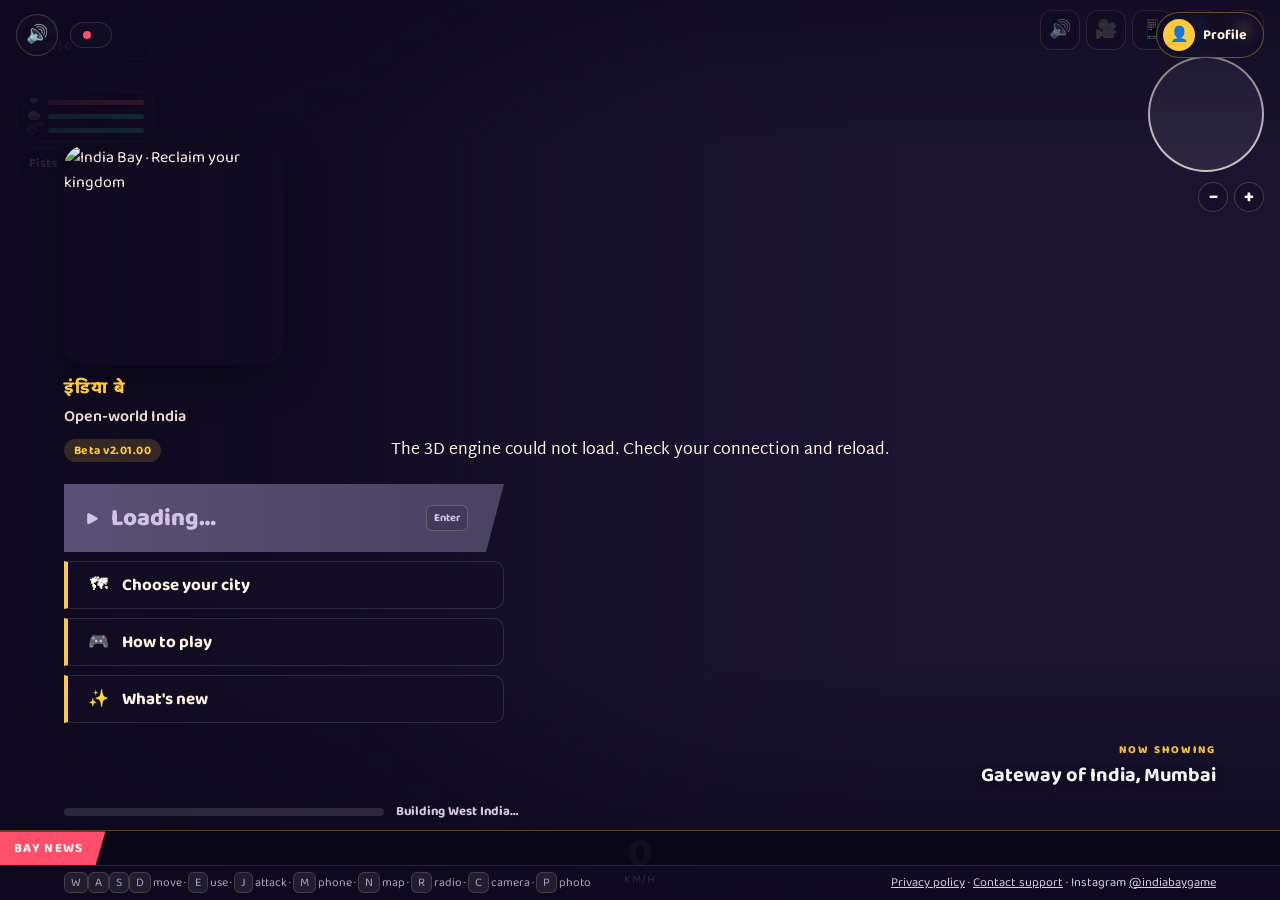
==== commit d0784473: "Beta v2.02.00" ====
--- a/index.html
+++ b/index.html
@@ -14,7 +14,7 @@
 <link rel="preconnect" href="https://fonts.googleapis.com">
 <link rel="preconnect" href="https://fonts.gstatic.com" crossorigin>
 <link rel="stylesheet" href="https://fonts.googleapis.com/css2?family=Baloo+2:wght@500;700;800&family=Martel+Sans:wght@400;600&display=swap">
-<link rel="stylesheet" href="css/game.css?v=2.01.00">
+<link rel="stylesheet" href="css/game.css?v=2.02.00">
 </head>
 <body>
 <canvas id="c" aria-label="3D open-world game of West India" tabindex="0"></canvas>
@@ -106,103 +106,105 @@
 <div id="sheetWrap" hidden><div id="sheet" role="dialog" aria-modal="true"></div></div>
 <div id="wait" hidden></div>
 
-<script src="js/intro.js?v=2.01.00"></script>
+<script src="js/intro.js?v=2.02.00"></script>
 <script src="https://cdnjs.cloudflare.com/ajax/libs/three.js/r128/three.min.js"></script>
 <script>window.BBFeatures=window.BBFeatures||[];</script>
-<script src="js/config.js?v=2.01.00"></script>
-<script src="js/world-west.js?v=2.01.00"></script>
-<script src="js/world-southwest.js?v=2.01.00"></script>
-<script src="js/world-plus.js?v=2.01.00"></script>
-<script src="js/world-plus2.js?v=2.01.00"></script>
-<script src="js/world-southeast.js?v=2.01.00"></script>
-<script src="js/world-north.js?v=2.01.00"></script>
-<script src="js/world-east.js?v=2.01.00"></script>
-<script src="js/football-data.js?v=2.01.00"></script>
-<script src="js/cricket-data.js?v=2.01.00"></script>
-<script src="js/homes-plus.js?v=2.01.00"></script>
-<script src="js/no-religion.js?v=2.01.00"></script>
-<script src="js/prices.js?v=2.01.00"></script>
-<script src="js/landmarks.js?v=2.01.00"></script>
-<script src="js/landmarks-plus.js?v=2.01.00"></script>
-<script src="js/landmarks-mumbai.js?v=2.01.00"></script>
-<script src="js/landmarks-southeast.js?v=2.01.00"></script>
-<script src="js/landmarks-north.js?v=2.01.00"></script>
-<script src="js/landmarks-east.js?v=2.01.00"></script>
-<script src="js/india-states.js?v=2.01.00"></script>
-<script src="js/site-config.js?v=2.01.00"></script>
-<script src="js/online-config.js?v=2.01.00"></script>
+<script src="js/config.js?v=2.02.00"></script>
+<script src="js/world-west.js?v=2.02.00"></script>
+<script src="js/world-southwest.js?v=2.02.00"></script>
+<script src="js/world-plus.js?v=2.02.00"></script>
+<script src="js/world-plus2.js?v=2.02.00"></script>
+<script src="js/world-southeast.js?v=2.02.00"></script>
+<script src="js/world-north.js?v=2.02.00"></script>
+<script src="js/world-east.js?v=2.02.00"></script>
+<script src="js/football-data.js?v=2.02.00"></script>
+<script src="js/cricket-data.js?v=2.02.00"></script>
+<script src="js/homes-plus.js?v=2.02.00"></script>
+<script src="js/no-religion.js?v=2.02.00"></script>
+<script src="js/prices.js?v=2.02.00"></script>
+<script src="js/landmarks.js?v=2.02.00"></script>
+<script src="js/landmarks-plus.js?v=2.02.00"></script>
+<script src="js/landmarks-mumbai.js?v=2.02.00"></script>
+<script src="js/landmarks-southeast.js?v=2.02.00"></script>
+<script src="js/landmarks-north.js?v=2.02.00"></script>
+<script src="js/landmarks-east.js?v=2.02.00"></script>
+<script src="js/india-states.js?v=2.02.00"></script>
+<script src="js/site-config.js?v=2.02.00"></script>
+<script src="js/online-config.js?v=2.02.00"></script>
 <!-- Feature files: one line per file in features/ -->
-<script src="features/timers.js?v=2.01.00"></script>
-<script src="features/cine.js?v=2.01.00"></script>
-<script src="features/cabins.js?v=2.01.00"></script>
-<script src="features/jobs.js?v=2.01.00"></script>
-<script src="features/localjobs.js?v=2.01.00"></script>
-<script src="features/shops.js?v=2.01.00"></script>
-<script src="features/life.js?v=2.01.00"></script>
-<script src="features/travel.js?v=2.01.00"></script>
-<script src="features/transit.js?v=2.01.00"></script>
-<script src="features/transport.js?v=2.01.00"></script>
-<script src="features/rides.js?v=2.01.00"></script>
-<script src="features/islands.js?v=2.01.00"></script>
-<script src="features/festivals.js?v=2.01.00"></script>
-<script src="features/fairs.js?v=2.01.00"></script>
-<script src="features/radio.js?v=2.01.00"></script>
-<script src="features/baygame.js?v=2.01.00"></script>
-<script src="features/minigames.js?v=2.01.00"></script>
-<script src="features/media.js?v=2.01.00"></script>
-<script src="features/film.js?v=2.01.00"></script>
-<script src="features/phoneapps.js?v=2.01.00"></script>
-<script src="features/baygram.js?v=2.01.00"></script>
-<script src="features/story.js?v=2.01.00"></script>
-<script src="features/world.js?v=2.01.00"></script>
-<script src="features/gully.js?v=2.01.00"></script>
-<script src="features/beach.js?v=2.01.00"></script>
-<script src="features/heroes.js?v=2.01.00"></script>
-<script src="features/economy.js?v=2.01.00"></script>
-<script src="features/football.js?v=2.01.00"></script>
-<script src="features/sports.js?v=2.01.00"></script>
-<script src="features/venues.js?v=2.01.00"></script>
-<script src="features/teashop.js?v=2.01.00"></script>
-<script src="features/activities.js?v=2.01.00"></script>
-<script src="features/heli.js?v=2.01.00"></script>
-<script src="features/metro.js?v=2.01.00"></script>
-<script src="features/bullet.js?v=2.01.00"></script>
-<script src="features/zoo.js?v=2.01.00"></script>
-<script src="features/signs.js?v=2.01.00"></script>
-<script src="features/steering.js?v=2.01.00"></script>
-<script src="features/challans.js?v=2.01.00"></script>
-<script src="features/garage.js?v=2.01.00"></script>
-<script src="features/property.js?v=2.01.00"></script>
-<script src="features/apps.js?v=2.01.00"></script>
-<script src="features/foodbag.js?v=2.01.00"></script>
-<script src="features/visitors.js?v=2.01.00"></script>
-<script src="features/testmode.js?v=2.01.00"></script>
-<script src="features/online.js?v=2.01.00"></script>
-<script src="features/nettraffic.js?v=2.01.00"></script>
-<script src="features/voice.js?v=2.01.00"></script>
-<script src="features/phonecalls.js?v=2.01.00"></script>
-<script src="features/invite.js?v=2.01.00"></script>
-<script src="features/deadends.js?v=2.01.00"></script>
-<script src="features/footpaths.js?v=2.01.00"></script>
-<script src="features/interiors.js?v=2.01.00"></script>
-<script src="features/sightsee.js?v=2.01.00"></script>
-<script src="features/plates.js?v=2.01.00"></script>
-<script src="features/tow.js?v=2.01.00"></script>
-<script src="features/boatcrew.js?v=2.01.00"></script>
-<script src="features/vehlife.js?v=2.01.00"></script>
-<script src="features/medicine.js?v=2.01.00"></script>
-<script src="features/nature.js?v=2.01.00"></script>
-<script src="features/parkfauna.js?v=2.01.00"></script>
-<script src="features/playact.js?v=2.01.00"></script>
-<script src="features/sky.js?v=2.01.00"></script>
-<script src="features/drivetest.js?v=2.01.00"></script>
-<script src="features/skycar.js?v=2.01.00"></script>
-<script src="features/groups.js?v=2.01.00"></script>
-<script src="features/locshare.js?v=2.01.00"></script>
-<script src="features/events.js?v=2.01.00"></script>
-<script src="features/adminmsg.js?v=2.01.00"></script>
-<script src="features/stats.js?v=2.01.00"></script>
-<script src="features/sound.js?v=2.01.00"></script>
-<script src="js/game.js?v=2.01.00"></script>
+<script src="features/timers.js?v=2.02.00"></script>
+<script src="features/cine.js?v=2.02.00"></script>
+<script src="features/cabins.js?v=2.02.00"></script>
+<script src="features/jobs.js?v=2.02.00"></script>
+<script src="features/localjobs.js?v=2.02.00"></script>
+<script src="features/shops.js?v=2.02.00"></script>
+<script src="features/life.js?v=2.02.00"></script>
+<script src="features/travel.js?v=2.02.00"></script>
+<script src="features/transit.js?v=2.02.00"></script>
+<script src="features/transport.js?v=2.02.00"></script>
+<script src="features/rides.js?v=2.02.00"></script>
+<script src="features/islands.js?v=2.02.00"></script>
+<script src="features/festivals.js?v=2.02.00"></script>
+<script src="features/fairs.js?v=2.02.00"></script>
+<script src="features/radio.js?v=2.02.00"></script>
+<script src="features/baygame.js?v=2.02.00"></script>
+<script src="features/minigames.js?v=2.02.00"></script>
+<script src="features/media.js?v=2.02.00"></script>
+<script src="features/film.js?v=2.02.00"></script>
+<script src="features/phoneapps.js?v=2.02.00"></script>
+<script src="features/baygram.js?v=2.02.00"></script>
+<script src="features/story.js?v=2.02.00"></script>
+<script src="features/world.js?v=2.02.00"></script>
+<script src="features/gully.js?v=2.02.00"></script>
+<script src="features/beach.js?v=2.02.00"></script>
+<script src="features/heroes.js?v=2.02.00"></script>
+<script src="features/economy.js?v=2.02.00"></script>
+<script src="features/football.js?v=2.02.00"></script>
+<script src="features/sports.js?v=2.02.00"></script>
+<script src="features/venues.js?v=2.02.00"></script>
+<script src="features/teashop.js?v=2.02.00"></script>
+<script src="features/activities.js?v=2.02.00"></script>
+<script src="features/heli.js?v=2.02.00"></script>
+<script src="features/metro.js?v=2.02.00"></script>
+<script src="features/bullet.js?v=2.02.00"></script>
+<script src="features/zoo.js?v=2.02.00"></script>
+<script src="features/signs.js?v=2.02.00"></script>
+<script src="features/steering.js?v=2.02.00"></script>
+<script src="features/challans.js?v=2.02.00"></script>
+<script src="features/garage.js?v=2.02.00"></script>
+<script src="features/property.js?v=2.02.00"></script>
+<script src="features/apps.js?v=2.02.00"></script>
+<script src="features/foodbag.js?v=2.02.00"></script>
+<script src="features/visitors.js?v=2.02.00"></script>
+<script src="features/testmode.js?v=2.02.00"></script>
+<script src="features/online.js?v=2.02.00"></script>
+<script src="features/nettraffic.js?v=2.02.00"></script>
+<script src="features/voice.js?v=2.02.00"></script>
+<script src="features/phonecalls.js?v=2.02.00"></script>
+<script src="features/invite.js?v=2.02.00"></script>
+<script src="features/deadends.js?v=2.02.00"></script>
+<script src="features/footpaths.js?v=2.02.00"></script>
+<script src="features/interiors.js?v=2.02.00"></script>
+<script src="features/sightsee.js?v=2.02.00"></script>
+<script src="features/plates.js?v=2.02.00"></script>
+<script src="features/tow.js?v=2.02.00"></script>
+<script src="features/boatcrew.js?v=2.02.00"></script>
+<script src="features/vehlife.js?v=2.02.00"></script>
+<script src="features/medicine.js?v=2.02.00"></script>
+<script src="features/nature.js?v=2.02.00"></script>
+<script src="features/parkfauna.js?v=2.02.00"></script>
+<script src="features/loot.js?v=2.02.00"></script>
+<script src="features/hideout.js?v=2.02.00"></script>
+<script src="features/playact.js?v=2.02.00"></script>
+<script src="features/sky.js?v=2.02.00"></script>
+<script src="features/drivetest.js?v=2.02.00"></script>
+<script src="features/skycar.js?v=2.02.00"></script>
+<script src="features/groups.js?v=2.02.00"></script>
+<script src="features/locshare.js?v=2.02.00"></script>
+<script src="features/events.js?v=2.02.00"></script>
+<script src="features/adminmsg.js?v=2.02.00"></script>
+<script src="features/stats.js?v=2.02.00"></script>
+<script src="features/sound.js?v=2.02.00"></script>
+<script src="js/game.js?v=2.02.00"></script>
 </body>
 </html>
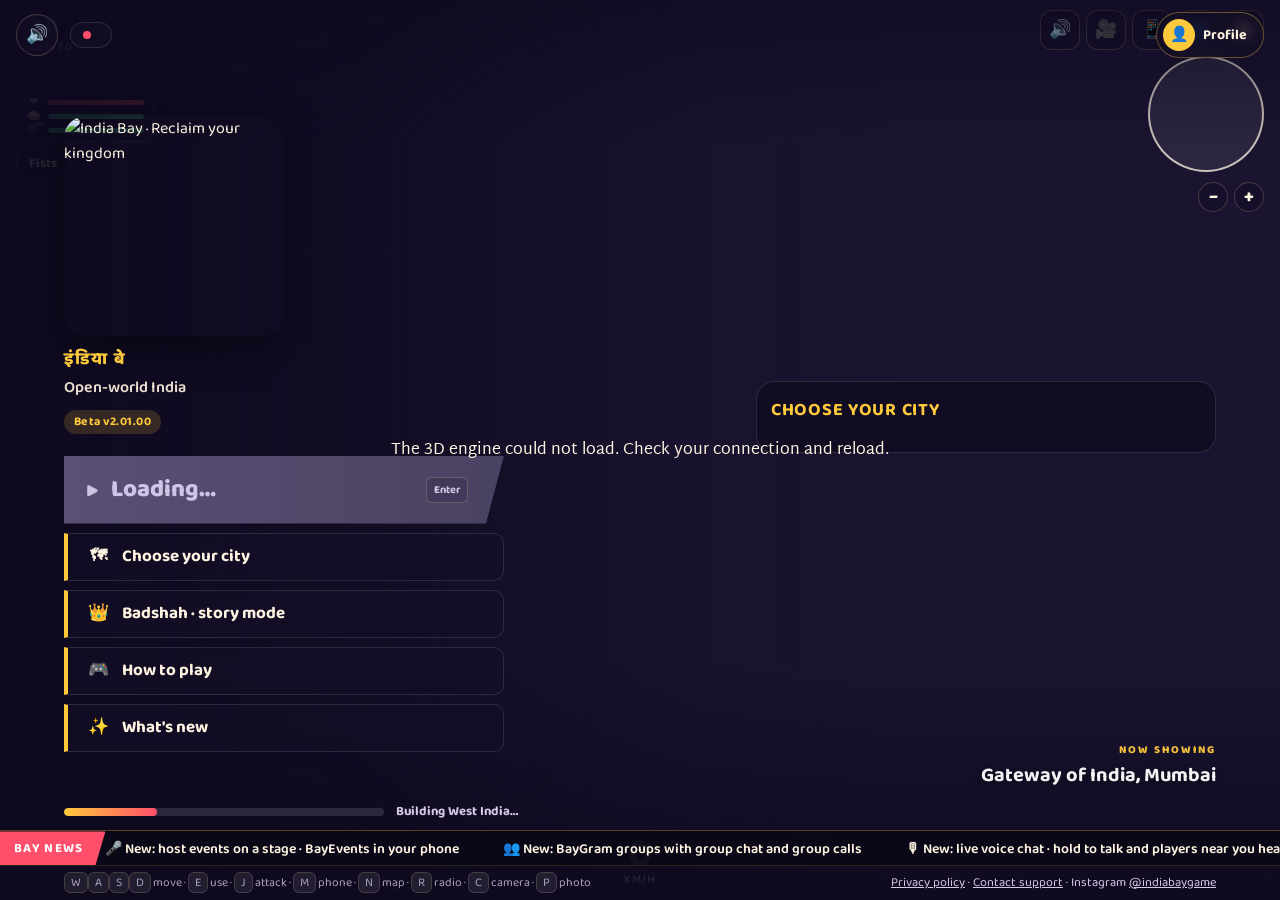
==== commit 5de68a46: "Beta v2.03.00" ====
--- a/index.html
+++ b/index.html
@@ -14,7 +14,7 @@
 <link rel="preconnect" href="https://fonts.googleapis.com">
 <link rel="preconnect" href="https://fonts.gstatic.com" crossorigin>
 <link rel="stylesheet" href="https://fonts.googleapis.com/css2?family=Baloo+2:wght@500;700;800&family=Martel+Sans:wght@400;600&display=swap">
-<link rel="stylesheet" href="css/game.css?v=2.02.00">
+<link rel="stylesheet" href="css/game.css?v=2.03.00">
 </head>
 <body>
 <canvas id="c" aria-label="3D open-world game of West India" tabindex="0"></canvas>
@@ -84,6 +84,7 @@
         <button class="mbtn" id="newGame" type="button" hidden><span>🆕</span>New game</button>
         <button class="go ibig" id="go" disabled><span class="gl">▶</span><span class="gt">Loading…</span><kbd>Enter</kbd></button>
         <button class="mbtn" id="iCity" type="button"><span>🗺</span>Choose your city</button>
+        <button class="mbtn" id="iMode" type="button"><span>👑</span>Badshah · story mode</button>
         <button class="mbtn gmb" id="iGoogle" type="button" hidden><span class="gg">G</span>Sign in with Google</button>
         <button class="mbtn" id="iHow" type="button"><span>🎮</span>How to play</button>
         <button class="mbtn" id="iNew" type="button"><span>✨</span>What's new</button>
@@ -106,105 +107,108 @@
 <div id="sheetWrap" hidden><div id="sheet" role="dialog" aria-modal="true"></div></div>
 <div id="wait" hidden></div>
 
-<script src="js/intro.js?v=2.02.00"></script>
+<script src="js/intro.js?v=2.03.00"></script>
 <script src="https://cdnjs.cloudflare.com/ajax/libs/three.js/r128/three.min.js"></script>
 <script>window.BBFeatures=window.BBFeatures||[];</script>
-<script src="js/config.js?v=2.02.00"></script>
-<script src="js/world-west.js?v=2.02.00"></script>
-<script src="js/world-southwest.js?v=2.02.00"></script>
-<script src="js/world-plus.js?v=2.02.00"></script>
-<script src="js/world-plus2.js?v=2.02.00"></script>
-<script src="js/world-southeast.js?v=2.02.00"></script>
-<script src="js/world-north.js?v=2.02.00"></script>
-<script src="js/world-east.js?v=2.02.00"></script>
-<script src="js/football-data.js?v=2.02.00"></script>
-<script src="js/cricket-data.js?v=2.02.00"></script>
-<script src="js/homes-plus.js?v=2.02.00"></script>
-<script src="js/no-religion.js?v=2.02.00"></script>
-<script src="js/prices.js?v=2.02.00"></script>
-<script src="js/landmarks.js?v=2.02.00"></script>
-<script src="js/landmarks-plus.js?v=2.02.00"></script>
-<script src="js/landmarks-mumbai.js?v=2.02.00"></script>
-<script src="js/landmarks-southeast.js?v=2.02.00"></script>
-<script src="js/landmarks-north.js?v=2.02.00"></script>
-<script src="js/landmarks-east.js?v=2.02.00"></script>
-<script src="js/india-states.js?v=2.02.00"></script>
-<script src="js/site-config.js?v=2.02.00"></script>
-<script src="js/online-config.js?v=2.02.00"></script>
+<script src="js/config.js?v=2.03.00"></script>
+<script src="js/world-west.js?v=2.03.00"></script>
+<script src="js/world-southwest.js?v=2.03.00"></script>
+<script src="js/world-plus.js?v=2.03.00"></script>
+<script src="js/world-plus2.js?v=2.03.00"></script>
+<script src="js/world-southeast.js?v=2.03.00"></script>
+<script src="js/world-north.js?v=2.03.00"></script>
+<script src="js/world-east.js?v=2.03.00"></script>
+<script src="js/football-data.js?v=2.03.00"></script>
+<script src="js/cricket-data.js?v=2.03.00"></script>
+<script src="js/homes-plus.js?v=2.03.00"></script>
+<script src="js/no-religion.js?v=2.03.00"></script>
+<script src="js/prices.js?v=2.03.00"></script>
+<script src="js/landmarks.js?v=2.03.00"></script>
+<script src="js/landmarks-plus.js?v=2.03.00"></script>
+<script src="js/landmarks-mumbai.js?v=2.03.00"></script>
+<script src="js/landmarks-southeast.js?v=2.03.00"></script>
+<script src="js/landmarks-north.js?v=2.03.00"></script>
+<script src="js/landmarks-east.js?v=2.03.00"></script>
+<script src="js/india-states.js?v=2.03.00"></script>
+<script src="js/site-config.js?v=2.03.00"></script>
+<script src="js/online-config.js?v=2.03.00"></script>
 <!-- Feature files: one line per file in features/ -->
-<script src="features/timers.js?v=2.02.00"></script>
-<script src="features/cine.js?v=2.02.00"></script>
-<script src="features/cabins.js?v=2.02.00"></script>
-<script src="features/jobs.js?v=2.02.00"></script>
-<script src="features/localjobs.js?v=2.02.00"></script>
-<script src="features/shops.js?v=2.02.00"></script>
-<script src="features/life.js?v=2.02.00"></script>
-<script src="features/travel.js?v=2.02.00"></script>
-<script src="features/transit.js?v=2.02.00"></script>
-<script src="features/transport.js?v=2.02.00"></script>
-<script src="features/rides.js?v=2.02.00"></script>
-<script src="features/islands.js?v=2.02.00"></script>
-<script src="features/festivals.js?v=2.02.00"></script>
-<script src="features/fairs.js?v=2.02.00"></script>
-<script src="features/radio.js?v=2.02.00"></script>
-<script src="features/baygame.js?v=2.02.00"></script>
-<script src="features/minigames.js?v=2.02.00"></script>
-<script src="features/media.js?v=2.02.00"></script>
-<script src="features/film.js?v=2.02.00"></script>
-<script src="features/phoneapps.js?v=2.02.00"></script>
-<script src="features/baygram.js?v=2.02.00"></script>
-<script src="features/story.js?v=2.02.00"></script>
-<script src="features/world.js?v=2.02.00"></script>
-<script src="features/gully.js?v=2.02.00"></script>
-<script src="features/beach.js?v=2.02.00"></script>
-<script src="features/heroes.js?v=2.02.00"></script>
-<script src="features/economy.js?v=2.02.00"></script>
-<script src="features/football.js?v=2.02.00"></script>
-<script src="features/sports.js?v=2.02.00"></script>
-<script src="features/venues.js?v=2.02.00"></script>
-<script src="features/teashop.js?v=2.02.00"></script>
-<script src="features/activities.js?v=2.02.00"></script>
-<script src="features/heli.js?v=2.02.00"></script>
-<script src="features/metro.js?v=2.02.00"></script>
-<script src="features/bullet.js?v=2.02.00"></script>
-<script src="features/zoo.js?v=2.02.00"></script>
-<script src="features/signs.js?v=2.02.00"></script>
-<script src="features/steering.js?v=2.02.00"></script>
-<script src="features/challans.js?v=2.02.00"></script>
-<script src="features/garage.js?v=2.02.00"></script>
-<script src="features/property.js?v=2.02.00"></script>
-<script src="features/apps.js?v=2.02.00"></script>
-<script src="features/foodbag.js?v=2.02.00"></script>
-<script src="features/visitors.js?v=2.02.00"></script>
-<script src="features/testmode.js?v=2.02.00"></script>
-<script src="features/online.js?v=2.02.00"></script>
-<script src="features/nettraffic.js?v=2.02.00"></script>
-<script src="features/voice.js?v=2.02.00"></script>
-<script src="features/phonecalls.js?v=2.02.00"></script>
-<script src="features/invite.js?v=2.02.00"></script>
-<script src="features/deadends.js?v=2.02.00"></script>
-<script src="features/footpaths.js?v=2.02.00"></script>
-<script src="features/interiors.js?v=2.02.00"></script>
-<script src="features/sightsee.js?v=2.02.00"></script>
-<script src="features/plates.js?v=2.02.00"></script>
-<script src="features/tow.js?v=2.02.00"></script>
-<script src="features/boatcrew.js?v=2.02.00"></script>
-<script src="features/vehlife.js?v=2.02.00"></script>
-<script src="features/medicine.js?v=2.02.00"></script>
-<script src="features/nature.js?v=2.02.00"></script>
-<script src="features/parkfauna.js?v=2.02.00"></script>
-<script src="features/loot.js?v=2.02.00"></script>
-<script src="features/hideout.js?v=2.02.00"></script>
-<script src="features/playact.js?v=2.02.00"></script>
-<script src="features/sky.js?v=2.02.00"></script>
-<script src="features/drivetest.js?v=2.02.00"></script>
-<script src="features/skycar.js?v=2.02.00"></script>
-<script src="features/groups.js?v=2.02.00"></script>
-<script src="features/locshare.js?v=2.02.00"></script>
-<script src="features/events.js?v=2.02.00"></script>
-<script src="features/adminmsg.js?v=2.02.00"></script>
-<script src="features/stats.js?v=2.02.00"></script>
-<script src="features/sound.js?v=2.02.00"></script>
-<script src="js/game.js?v=2.02.00"></script>
+<script src="features/timers.js?v=2.03.00"></script>
+<script src="features/cine.js?v=2.03.00"></script>
+<script src="features/cabins.js?v=2.03.00"></script>
+<script src="features/jobs.js?v=2.03.00"></script>
+<script src="features/localjobs.js?v=2.03.00"></script>
+<script src="features/shops.js?v=2.03.00"></script>
+<script src="features/life.js?v=2.03.00"></script>
+<script src="features/travel.js?v=2.03.00"></script>
+<script src="features/transit.js?v=2.03.00"></script>
+<script src="features/transport.js?v=2.03.00"></script>
+<script src="features/rides.js?v=2.03.00"></script>
+<script src="features/islands.js?v=2.03.00"></script>
+<script src="features/festivals.js?v=2.03.00"></script>
+<script src="features/fairs.js?v=2.03.00"></script>
+<script src="features/radio.js?v=2.03.00"></script>
+<script src="features/baygame.js?v=2.03.00"></script>
+<script src="features/minigames.js?v=2.03.00"></script>
+<script src="features/media.js?v=2.03.00"></script>
+<script src="features/film.js?v=2.03.00"></script>
+<script src="features/phoneapps.js?v=2.03.00"></script>
+<script src="features/baygram.js?v=2.03.00"></script>
+<script src="features/story.js?v=2.03.00"></script>
+<script src="features/world.js?v=2.03.00"></script>
+<script src="features/gully.js?v=2.03.00"></script>
+<script src="features/beach.js?v=2.03.00"></script>
+<script src="features/heroes.js?v=2.03.00"></script>
+<script src="features/economy.js?v=2.03.00"></script>
+<script src="features/football.js?v=2.03.00"></script>
+<script src="features/sports.js?v=2.03.00"></script>
+<script src="features/venues.js?v=2.03.00"></script>
+<script src="features/teashop.js?v=2.03.00"></script>
+<script src="features/activities.js?v=2.03.00"></script>
+<script src="features/heli.js?v=2.03.00"></script>
+<script src="features/metro.js?v=2.03.00"></script>
+<script src="features/bullet.js?v=2.03.00"></script>
+<script src="features/zoo.js?v=2.03.00"></script>
+<script src="features/signs.js?v=2.03.00"></script>
+<script src="features/steering.js?v=2.03.00"></script>
+<script src="features/challans.js?v=2.03.00"></script>
+<script src="features/garage.js?v=2.03.00"></script>
+<script src="features/property.js?v=2.03.00"></script>
+<script src="features/apps.js?v=2.03.00"></script>
+<script src="features/foodbag.js?v=2.03.00"></script>
+<script src="features/visitors.js?v=2.03.00"></script>
+<script src="features/testmode.js?v=2.03.00"></script>
+<script src="features/online.js?v=2.03.00"></script>
+<script src="features/nettraffic.js?v=2.03.00"></script>
+<script src="features/voice.js?v=2.03.00"></script>
+<script src="features/phonecalls.js?v=2.03.00"></script>
+<script src="features/invite.js?v=2.03.00"></script>
+<script src="features/deadends.js?v=2.03.00"></script>
+<script src="features/footpaths.js?v=2.03.00"></script>
+<script src="features/interiors.js?v=2.03.00"></script>
+<script src="features/sightsee.js?v=2.03.00"></script>
+<script src="features/plates.js?v=2.03.00"></script>
+<script src="features/tow.js?v=2.03.00"></script>
+<script src="features/boatcrew.js?v=2.03.00"></script>
+<script src="features/vehlife.js?v=2.03.00"></script>
+<script src="features/medicine.js?v=2.03.00"></script>
+<script src="features/nature.js?v=2.03.00"></script>
+<script src="features/parkfauna.js?v=2.03.00"></script>
+<script src="features/loot.js?v=2.03.00"></script>
+<script src="features/hideout.js?v=2.03.00"></script>
+<script src="features/locker.js?v=2.03.00"></script>
+<script src="features/badshah/missions-act12.js?v=2.03.00"></script>
+<script src="features/badshah/engine.js?v=2.03.00"></script>
+<script src="features/playact.js?v=2.03.00"></script>
+<script src="features/sky.js?v=2.03.00"></script>
+<script src="features/drivetest.js?v=2.03.00"></script>
+<script src="features/skycar.js?v=2.03.00"></script>
+<script src="features/groups.js?v=2.03.00"></script>
+<script src="features/locshare.js?v=2.03.00"></script>
+<script src="features/events.js?v=2.03.00"></script>
+<script src="features/adminmsg.js?v=2.03.00"></script>
+<script src="features/stats.js?v=2.03.00"></script>
+<script src="features/sound.js?v=2.03.00"></script>
+<script src="js/game.js?v=2.03.00"></script>
 </body>
 </html>
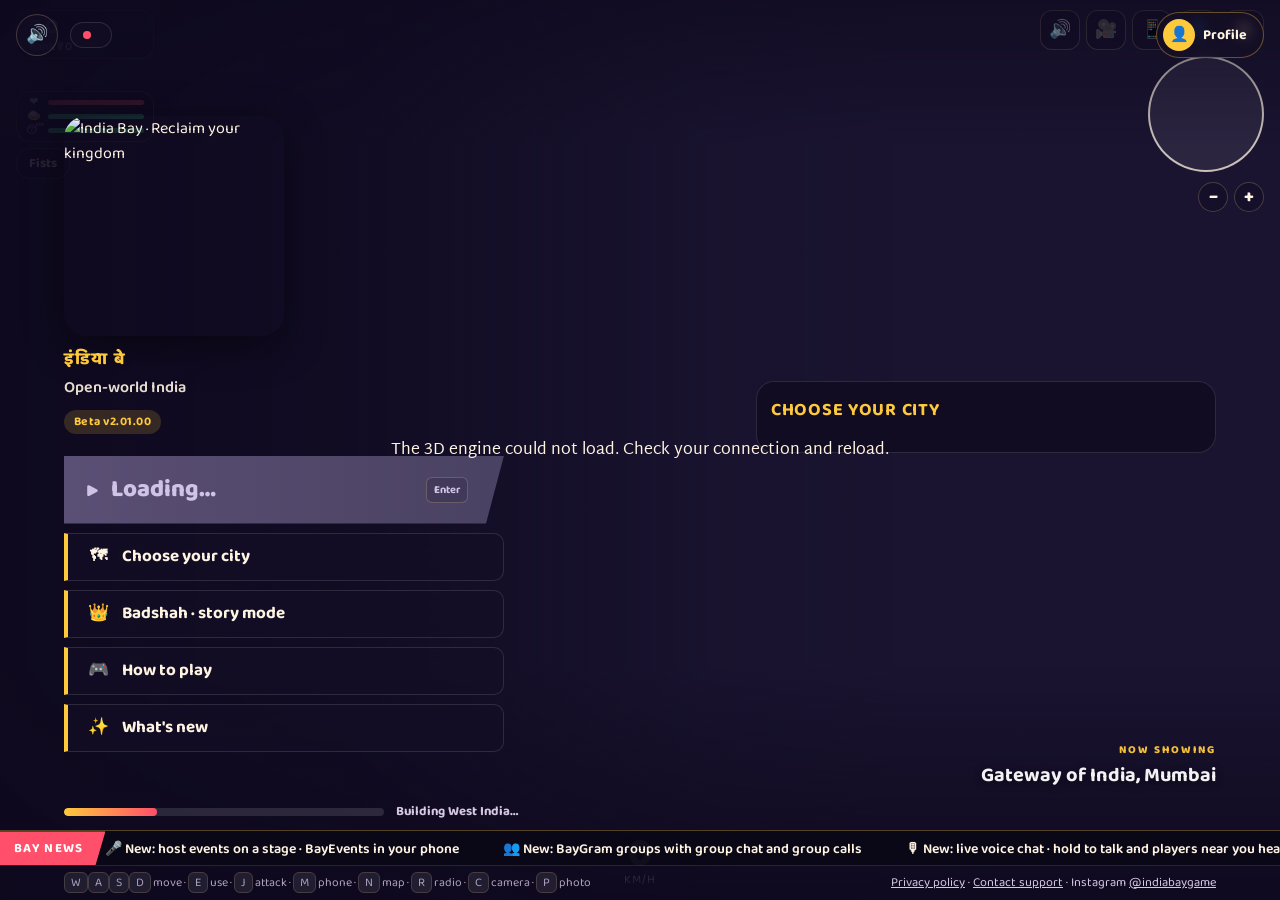
==== commit 6b8dcd12: "Beta v2.04.00" ====
--- a/index.html
+++ b/index.html
@@ -14,7 +14,7 @@
 <link rel="preconnect" href="https://fonts.googleapis.com">
 <link rel="preconnect" href="https://fonts.gstatic.com" crossorigin>
 <link rel="stylesheet" href="https://fonts.googleapis.com/css2?family=Baloo+2:wght@500;700;800&family=Martel+Sans:wght@400;600&display=swap">
-<link rel="stylesheet" href="css/game.css?v=2.03.00">
+<link rel="stylesheet" href="css/game.css?v=2.04.00">
 </head>
 <body>
 <canvas id="c" aria-label="3D open-world game of West India" tabindex="0"></canvas>
@@ -107,108 +107,112 @@
 <div id="sheetWrap" hidden><div id="sheet" role="dialog" aria-modal="true"></div></div>
 <div id="wait" hidden></div>
 
-<script src="js/intro.js?v=2.03.00"></script>
+<script src="js/intro.js?v=2.04.00"></script>
 <script src="https://cdnjs.cloudflare.com/ajax/libs/three.js/r128/three.min.js"></script>
 <script>window.BBFeatures=window.BBFeatures||[];</script>
-<script src="js/config.js?v=2.03.00"></script>
-<script src="js/world-west.js?v=2.03.00"></script>
-<script src="js/world-southwest.js?v=2.03.00"></script>
-<script src="js/world-plus.js?v=2.03.00"></script>
-<script src="js/world-plus2.js?v=2.03.00"></script>
-<script src="js/world-southeast.js?v=2.03.00"></script>
-<script src="js/world-north.js?v=2.03.00"></script>
-<script src="js/world-east.js?v=2.03.00"></script>
-<script src="js/football-data.js?v=2.03.00"></script>
-<script src="js/cricket-data.js?v=2.03.00"></script>
-<script src="js/homes-plus.js?v=2.03.00"></script>
-<script src="js/no-religion.js?v=2.03.00"></script>
-<script src="js/prices.js?v=2.03.00"></script>
-<script src="js/landmarks.js?v=2.03.00"></script>
-<script src="js/landmarks-plus.js?v=2.03.00"></script>
-<script src="js/landmarks-mumbai.js?v=2.03.00"></script>
-<script src="js/landmarks-southeast.js?v=2.03.00"></script>
-<script src="js/landmarks-north.js?v=2.03.00"></script>
-<script src="js/landmarks-east.js?v=2.03.00"></script>
-<script src="js/india-states.js?v=2.03.00"></script>
-<script src="js/site-config.js?v=2.03.00"></script>
-<script src="js/online-config.js?v=2.03.00"></script>
+<script src="js/config.js?v=2.04.00"></script>
+<script src="js/world-west.js?v=2.04.00"></script>
+<script src="js/world-southwest.js?v=2.04.00"></script>
+<script src="js/world-plus.js?v=2.04.00"></script>
+<script src="js/world-plus2.js?v=2.04.00"></script>
+<script src="js/world-southeast.js?v=2.04.00"></script>
+<script src="js/world-north.js?v=2.04.00"></script>
+<script src="js/world-east.js?v=2.04.00"></script>
+<script src="js/football-data.js?v=2.04.00"></script>
+<script src="js/cricket-data.js?v=2.04.00"></script>
+<script src="js/homes-plus.js?v=2.04.00"></script>
+<script src="js/no-religion.js?v=2.04.00"></script>
+<script src="js/prices.js?v=2.04.00"></script>
+<script src="js/landmarks.js?v=2.04.00"></script>
+<script src="js/landmarks-plus.js?v=2.04.00"></script>
+<script src="js/landmarks-mumbai.js?v=2.04.00"></script>
+<script src="js/landmarks-southeast.js?v=2.04.00"></script>
+<script src="js/landmarks-north.js?v=2.04.00"></script>
+<script src="js/landmarks-east.js?v=2.04.00"></script>
+<script src="js/india-states.js?v=2.04.00"></script>
+<script src="js/site-config.js?v=2.04.00"></script>
+<script src="js/online-config.js?v=2.04.00"></script>
 <!-- Feature files: one line per file in features/ -->
-<script src="features/timers.js?v=2.03.00"></script>
-<script src="features/cine.js?v=2.03.00"></script>
-<script src="features/cabins.js?v=2.03.00"></script>
-<script src="features/jobs.js?v=2.03.00"></script>
-<script src="features/localjobs.js?v=2.03.00"></script>
-<script src="features/shops.js?v=2.03.00"></script>
-<script src="features/life.js?v=2.03.00"></script>
-<script src="features/travel.js?v=2.03.00"></script>
-<script src="features/transit.js?v=2.03.00"></script>
-<script src="features/transport.js?v=2.03.00"></script>
-<script src="features/rides.js?v=2.03.00"></script>
-<script src="features/islands.js?v=2.03.00"></script>
-<script src="features/festivals.js?v=2.03.00"></script>
-<script src="features/fairs.js?v=2.03.00"></script>
-<script src="features/radio.js?v=2.03.00"></script>
-<script src="features/baygame.js?v=2.03.00"></script>
-<script src="features/minigames.js?v=2.03.00"></script>
-<script src="features/media.js?v=2.03.00"></script>
-<script src="features/film.js?v=2.03.00"></script>
-<script src="features/phoneapps.js?v=2.03.00"></script>
-<script src="features/baygram.js?v=2.03.00"></script>
-<script src="features/story.js?v=2.03.00"></script>
-<script src="features/world.js?v=2.03.00"></script>
-<script src="features/gully.js?v=2.03.00"></script>
-<script src="features/beach.js?v=2.03.00"></script>
-<script src="features/heroes.js?v=2.03.00"></script>
-<script src="features/economy.js?v=2.03.00"></script>
-<script src="features/football.js?v=2.03.00"></script>
-<script src="features/sports.js?v=2.03.00"></script>
-<script src="features/venues.js?v=2.03.00"></script>
-<script src="features/teashop.js?v=2.03.00"></script>
-<script src="features/activities.js?v=2.03.00"></script>
-<script src="features/heli.js?v=2.03.00"></script>
-<script src="features/metro.js?v=2.03.00"></script>
-<script src="features/bullet.js?v=2.03.00"></script>
-<script src="features/zoo.js?v=2.03.00"></script>
-<script src="features/signs.js?v=2.03.00"></script>
-<script src="features/steering.js?v=2.03.00"></script>
-<script src="features/challans.js?v=2.03.00"></script>
-<script src="features/garage.js?v=2.03.00"></script>
-<script src="features/property.js?v=2.03.00"></script>
-<script src="features/apps.js?v=2.03.00"></script>
-<script src="features/foodbag.js?v=2.03.00"></script>
-<script src="features/visitors.js?v=2.03.00"></script>
-<script src="features/testmode.js?v=2.03.00"></script>
-<script src="features/online.js?v=2.03.00"></script>
-<script src="features/nettraffic.js?v=2.03.00"></script>
-<script src="features/voice.js?v=2.03.00"></script>
-<script src="features/phonecalls.js?v=2.03.00"></script>
-<script src="features/invite.js?v=2.03.00"></script>
-<script src="features/deadends.js?v=2.03.00"></script>
-<script src="features/footpaths.js?v=2.03.00"></script>
-<script src="features/interiors.js?v=2.03.00"></script>
-<script src="features/sightsee.js?v=2.03.00"></script>
-<script src="features/plates.js?v=2.03.00"></script>
-<script src="features/tow.js?v=2.03.00"></script>
-<script src="features/boatcrew.js?v=2.03.00"></script>
-<script src="features/vehlife.js?v=2.03.00"></script>
-<script src="features/medicine.js?v=2.03.00"></script>
-<script src="features/nature.js?v=2.03.00"></script>
-<script src="features/parkfauna.js?v=2.03.00"></script>
-<script src="features/loot.js?v=2.03.00"></script>
-<script src="features/hideout.js?v=2.03.00"></script>
-<script src="features/locker.js?v=2.03.00"></script>
-<script src="features/badshah/missions-act12.js?v=2.03.00"></script>
-<script src="features/badshah/engine.js?v=2.03.00"></script>
-<script src="features/playact.js?v=2.03.00"></script>
-<script src="features/sky.js?v=2.03.00"></script>
-<script src="features/drivetest.js?v=2.03.00"></script>
-<script src="features/skycar.js?v=2.03.00"></script>
-<script src="features/groups.js?v=2.03.00"></script>
-<script src="features/locshare.js?v=2.03.00"></script>
-<script src="features/events.js?v=2.03.00"></script>
-<script src="features/adminmsg.js?v=2.03.00"></script>
-<script src="features/stats.js?v=2.03.00"></script>
-<script src="features/sound.js?v=2.03.00"></script>
-<script src="js/game.js?v=2.03.00"></script>
+<script src="features/timers.js?v=2.04.00"></script>
+<script src="features/cine.js?v=2.04.00"></script>
+<script src="features/cabins.js?v=2.04.00"></script>
+<script src="features/jobs.js?v=2.04.00"></script>
+<script src="features/localjobs.js?v=2.04.00"></script>
+<script src="features/shops.js?v=2.04.00"></script>
+<script src="features/life.js?v=2.04.00"></script>
+<script src="features/travel.js?v=2.04.00"></script>
+<script src="features/transit.js?v=2.04.00"></script>
+<script src="features/transport.js?v=2.04.00"></script>
+<script src="features/rides.js?v=2.04.00"></script>
+<script src="features/islands.js?v=2.04.00"></script>
+<script src="features/festivals.js?v=2.04.00"></script>
+<script src="features/fairs.js?v=2.04.00"></script>
+<script src="features/radio.js?v=2.04.00"></script>
+<script src="features/baygame.js?v=2.04.00"></script>
+<script src="features/minigames.js?v=2.04.00"></script>
+<script src="features/media.js?v=2.04.00"></script>
+<script src="features/film.js?v=2.04.00"></script>
+<script src="features/phoneapps.js?v=2.04.00"></script>
+<script src="features/baygram.js?v=2.04.00"></script>
+<script src="features/story.js?v=2.04.00"></script>
+<script src="features/world.js?v=2.04.00"></script>
+<script src="features/gully.js?v=2.04.00"></script>
+<script src="features/beach.js?v=2.04.00"></script>
+<script src="features/heroes.js?v=2.04.00"></script>
+<script src="features/economy.js?v=2.04.00"></script>
+<script src="features/football.js?v=2.04.00"></script>
+<script src="features/sports.js?v=2.04.00"></script>
+<script src="features/venues.js?v=2.04.00"></script>
+<script src="features/teashop.js?v=2.04.00"></script>
+<script src="features/activities.js?v=2.04.00"></script>
+<script src="features/heli.js?v=2.04.00"></script>
+<script src="features/metro.js?v=2.04.00"></script>
+<script src="features/bullet.js?v=2.04.00"></script>
+<script src="features/zoo.js?v=2.04.00"></script>
+<script src="features/signs.js?v=2.04.00"></script>
+<script src="features/steering.js?v=2.04.00"></script>
+<script src="features/challans.js?v=2.04.00"></script>
+<script src="features/garage.js?v=2.04.00"></script>
+<script src="features/property.js?v=2.04.00"></script>
+<script src="features/apps.js?v=2.04.00"></script>
+<script src="features/foodbag.js?v=2.04.00"></script>
+<script src="features/visitors.js?v=2.04.00"></script>
+<script src="features/testmode.js?v=2.04.00"></script>
+<script src="features/online.js?v=2.04.00"></script>
+<script src="features/nettraffic.js?v=2.04.00"></script>
+<script src="features/voice.js?v=2.04.00"></script>
+<script src="features/phonecalls.js?v=2.04.00"></script>
+<script src="features/invite.js?v=2.04.00"></script>
+<script src="features/deadends.js?v=2.04.00"></script>
+<script src="features/footpaths.js?v=2.04.00"></script>
+<script src="features/interiors.js?v=2.04.00"></script>
+<script src="features/sightsee.js?v=2.04.00"></script>
+<script src="features/plates.js?v=2.04.00"></script>
+<script src="features/tow.js?v=2.04.00"></script>
+<script src="features/boatcrew.js?v=2.04.00"></script>
+<script src="features/vehlife.js?v=2.04.00"></script>
+<script src="features/medicine.js?v=2.04.00"></script>
+<script src="features/nature.js?v=2.04.00"></script>
+<script src="features/parkfauna.js?v=2.04.00"></script>
+<script src="features/loot.js?v=2.04.00"></script>
+<script src="features/hideout.js?v=2.04.00"></script>
+<script src="features/locker.js?v=2.04.00"></script>
+<script src="features/boats.js?v=2.04.00"></script>
+<script src="features/badshah/missions-act12.js?v=2.04.00"></script>
+<script src="features/badshah/missions-kings-a.js?v=2.04.00"></script>
+<script src="features/badshah/missions-kings-b.js?v=2.04.00"></script>
+<script src="features/badshah/missions-final.js?v=2.04.00"></script>
+<script src="features/badshah/engine.js?v=2.04.00"></script>
+<script src="features/playact.js?v=2.04.00"></script>
+<script src="features/sky.js?v=2.04.00"></script>
+<script src="features/drivetest.js?v=2.04.00"></script>
+<script src="features/skycar.js?v=2.04.00"></script>
+<script src="features/groups.js?v=2.04.00"></script>
+<script src="features/locshare.js?v=2.04.00"></script>
+<script src="features/events.js?v=2.04.00"></script>
+<script src="features/adminmsg.js?v=2.04.00"></script>
+<script src="features/stats.js?v=2.04.00"></script>
+<script src="features/sound.js?v=2.04.00"></script>
+<script src="js/game.js?v=2.04.00"></script>
 </body>
 </html>
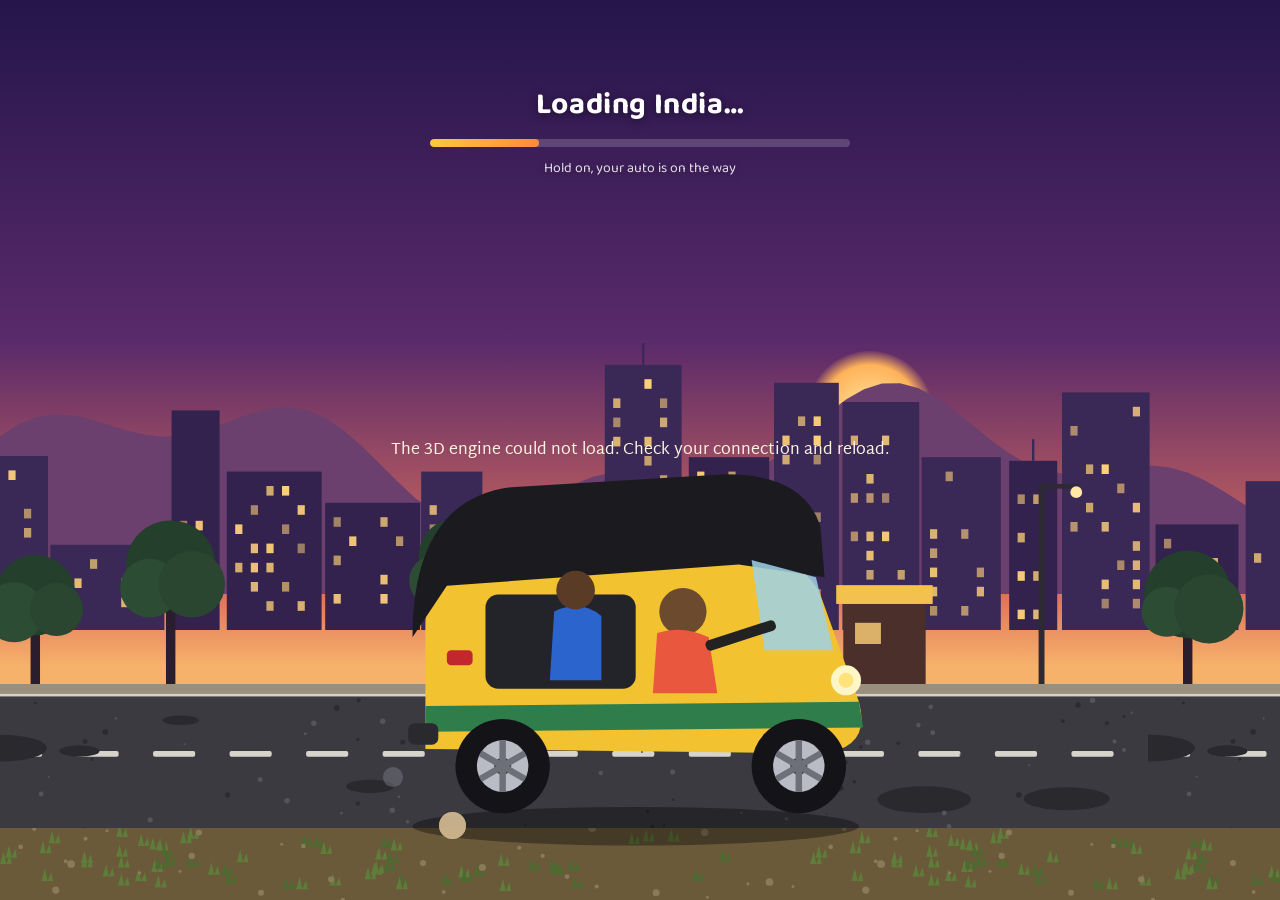
==== commit e11ffb8d: "Beta v2.05.00" ====
--- a/index.html
+++ b/index.html
@@ -14,7 +14,7 @@
 <link rel="preconnect" href="https://fonts.googleapis.com">
 <link rel="preconnect" href="https://fonts.gstatic.com" crossorigin>
 <link rel="stylesheet" href="https://fonts.googleapis.com/css2?family=Baloo+2:wght@500;700;800&family=Martel+Sans:wght@400;600&display=swap">
-<link rel="stylesheet" href="css/game.css?v=2.04.00">
+<link rel="stylesheet" href="css/game.css?v=2.05.00">
 </head>
 <body>
 <canvas id="c" aria-label="3D open-world game of West India" tabindex="0"></canvas>
@@ -81,10 +81,10 @@
     <div class="ileft">
       <div class="logo"><img class="brand" src="assets/logo.png" alt="India Bay · Reclaim your kingdom" width="512" height="512"><span class="hi">इंडिया बे</span><h1 id="gName" class="sr">India Bay</h1><p id="gTag">Open-world India</p><span class="ver" id="ver">Beta v2.01.00</span></div>
       <nav class="imenu" aria-label="Start menu">
+        <div class="imodes" id="iModes" role="tablist" aria-label="Game mode"><button type="button" data-mode="story" role="tab"><span>👑</span><b>Badshah</b><small>Missions · solo</small></button><button type="button" data-mode="world" role="tab"><span>🌐</span><b>Multiplayer</b><small>Open world · online</small></button></div>
         <button class="mbtn" id="newGame" type="button" hidden><span>🆕</span>New game</button>
         <button class="go ibig" id="go" disabled><span class="gl">▶</span><span class="gt">Loading…</span><kbd>Enter</kbd></button>
         <button class="mbtn" id="iCity" type="button"><span>🗺</span>Choose your city</button>
-        <button class="mbtn" id="iMode" type="button"><span>👑</span>Badshah · story mode</button>
         <button class="mbtn gmb" id="iGoogle" type="button" hidden><span class="gg">G</span>Sign in with Google</button>
         <button class="mbtn" id="iHow" type="button"><span>🎮</span>How to play</button>
         <button class="mbtn" id="iNew" type="button"><span>✨</span>What's new</button>
@@ -107,112 +107,113 @@
 <div id="sheetWrap" hidden><div id="sheet" role="dialog" aria-modal="true"></div></div>
 <div id="wait" hidden></div>
 
-<script src="js/intro.js?v=2.04.00"></script>
+<script src="js/intro.js?v=2.05.00"></script>
+<script src="js/loadauto.js?v=2.05.00"></script>
 <script src="https://cdnjs.cloudflare.com/ajax/libs/three.js/r128/three.min.js"></script>
 <script>window.BBFeatures=window.BBFeatures||[];</script>
-<script src="js/config.js?v=2.04.00"></script>
-<script src="js/world-west.js?v=2.04.00"></script>
-<script src="js/world-southwest.js?v=2.04.00"></script>
-<script src="js/world-plus.js?v=2.04.00"></script>
-<script src="js/world-plus2.js?v=2.04.00"></script>
-<script src="js/world-southeast.js?v=2.04.00"></script>
-<script src="js/world-north.js?v=2.04.00"></script>
-<script src="js/world-east.js?v=2.04.00"></script>
-<script src="js/football-data.js?v=2.04.00"></script>
-<script src="js/cricket-data.js?v=2.04.00"></script>
-<script src="js/homes-plus.js?v=2.04.00"></script>
-<script src="js/no-religion.js?v=2.04.00"></script>
-<script src="js/prices.js?v=2.04.00"></script>
-<script src="js/landmarks.js?v=2.04.00"></script>
-<script src="js/landmarks-plus.js?v=2.04.00"></script>
-<script src="js/landmarks-mumbai.js?v=2.04.00"></script>
-<script src="js/landmarks-southeast.js?v=2.04.00"></script>
-<script src="js/landmarks-north.js?v=2.04.00"></script>
-<script src="js/landmarks-east.js?v=2.04.00"></script>
-<script src="js/india-states.js?v=2.04.00"></script>
-<script src="js/site-config.js?v=2.04.00"></script>
-<script src="js/online-config.js?v=2.04.00"></script>
+<script src="js/config.js?v=2.05.00"></script>
+<script src="js/world-west.js?v=2.05.00"></script>
+<script src="js/world-southwest.js?v=2.05.00"></script>
+<script src="js/world-plus.js?v=2.05.00"></script>
+<script src="js/world-plus2.js?v=2.05.00"></script>
+<script src="js/world-southeast.js?v=2.05.00"></script>
+<script src="js/world-north.js?v=2.05.00"></script>
+<script src="js/world-east.js?v=2.05.00"></script>
+<script src="js/football-data.js?v=2.05.00"></script>
+<script src="js/cricket-data.js?v=2.05.00"></script>
+<script src="js/homes-plus.js?v=2.05.00"></script>
+<script src="js/no-religion.js?v=2.05.00"></script>
+<script src="js/prices.js?v=2.05.00"></script>
+<script src="js/landmarks.js?v=2.05.00"></script>
+<script src="js/landmarks-plus.js?v=2.05.00"></script>
+<script src="js/landmarks-mumbai.js?v=2.05.00"></script>
+<script src="js/landmarks-southeast.js?v=2.05.00"></script>
+<script src="js/landmarks-north.js?v=2.05.00"></script>
+<script src="js/landmarks-east.js?v=2.05.00"></script>
+<script src="js/india-states.js?v=2.05.00"></script>
+<script src="js/site-config.js?v=2.05.00"></script>
+<script src="js/online-config.js?v=2.05.00"></script>
 <!-- Feature files: one line per file in features/ -->
-<script src="features/timers.js?v=2.04.00"></script>
-<script src="features/cine.js?v=2.04.00"></script>
-<script src="features/cabins.js?v=2.04.00"></script>
-<script src="features/jobs.js?v=2.04.00"></script>
-<script src="features/localjobs.js?v=2.04.00"></script>
-<script src="features/shops.js?v=2.04.00"></script>
-<script src="features/life.js?v=2.04.00"></script>
-<script src="features/travel.js?v=2.04.00"></script>
-<script src="features/transit.js?v=2.04.00"></script>
-<script src="features/transport.js?v=2.04.00"></script>
-<script src="features/rides.js?v=2.04.00"></script>
-<script src="features/islands.js?v=2.04.00"></script>
-<script src="features/festivals.js?v=2.04.00"></script>
-<script src="features/fairs.js?v=2.04.00"></script>
-<script src="features/radio.js?v=2.04.00"></script>
-<script src="features/baygame.js?v=2.04.00"></script>
-<script src="features/minigames.js?v=2.04.00"></script>
-<script src="features/media.js?v=2.04.00"></script>
-<script src="features/film.js?v=2.04.00"></script>
-<script src="features/phoneapps.js?v=2.04.00"></script>
-<script src="features/baygram.js?v=2.04.00"></script>
-<script src="features/story.js?v=2.04.00"></script>
-<script src="features/world.js?v=2.04.00"></script>
-<script src="features/gully.js?v=2.04.00"></script>
-<script src="features/beach.js?v=2.04.00"></script>
-<script src="features/heroes.js?v=2.04.00"></script>
-<script src="features/economy.js?v=2.04.00"></script>
-<script src="features/football.js?v=2.04.00"></script>
-<script src="features/sports.js?v=2.04.00"></script>
-<script src="features/venues.js?v=2.04.00"></script>
-<script src="features/teashop.js?v=2.04.00"></script>
-<script src="features/activities.js?v=2.04.00"></script>
-<script src="features/heli.js?v=2.04.00"></script>
-<script src="features/metro.js?v=2.04.00"></script>
-<script src="features/bullet.js?v=2.04.00"></script>
-<script src="features/zoo.js?v=2.04.00"></script>
-<script src="features/signs.js?v=2.04.00"></script>
-<script src="features/steering.js?v=2.04.00"></script>
-<script src="features/challans.js?v=2.04.00"></script>
-<script src="features/garage.js?v=2.04.00"></script>
-<script src="features/property.js?v=2.04.00"></script>
-<script src="features/apps.js?v=2.04.00"></script>
-<script src="features/foodbag.js?v=2.04.00"></script>
-<script src="features/visitors.js?v=2.04.00"></script>
-<script src="features/testmode.js?v=2.04.00"></script>
-<script src="features/online.js?v=2.04.00"></script>
-<script src="features/nettraffic.js?v=2.04.00"></script>
-<script src="features/voice.js?v=2.04.00"></script>
-<script src="features/phonecalls.js?v=2.04.00"></script>
-<script src="features/invite.js?v=2.04.00"></script>
-<script src="features/deadends.js?v=2.04.00"></script>
-<script src="features/footpaths.js?v=2.04.00"></script>
-<script src="features/interiors.js?v=2.04.00"></script>
-<script src="features/sightsee.js?v=2.04.00"></script>
-<script src="features/plates.js?v=2.04.00"></script>
-<script src="features/tow.js?v=2.04.00"></script>
-<script src="features/boatcrew.js?v=2.04.00"></script>
-<script src="features/vehlife.js?v=2.04.00"></script>
-<script src="features/medicine.js?v=2.04.00"></script>
-<script src="features/nature.js?v=2.04.00"></script>
-<script src="features/parkfauna.js?v=2.04.00"></script>
-<script src="features/loot.js?v=2.04.00"></script>
-<script src="features/hideout.js?v=2.04.00"></script>
-<script src="features/locker.js?v=2.04.00"></script>
-<script src="features/boats.js?v=2.04.00"></script>
-<script src="features/badshah/missions-act12.js?v=2.04.00"></script>
-<script src="features/badshah/missions-kings-a.js?v=2.04.00"></script>
-<script src="features/badshah/missions-kings-b.js?v=2.04.00"></script>
-<script src="features/badshah/missions-final.js?v=2.04.00"></script>
-<script src="features/badshah/engine.js?v=2.04.00"></script>
-<script src="features/playact.js?v=2.04.00"></script>
-<script src="features/sky.js?v=2.04.00"></script>
-<script src="features/drivetest.js?v=2.04.00"></script>
-<script src="features/skycar.js?v=2.04.00"></script>
-<script src="features/groups.js?v=2.04.00"></script>
-<script src="features/locshare.js?v=2.04.00"></script>
-<script src="features/events.js?v=2.04.00"></script>
-<script src="features/adminmsg.js?v=2.04.00"></script>
-<script src="features/stats.js?v=2.04.00"></script>
-<script src="features/sound.js?v=2.04.00"></script>
-<script src="js/game.js?v=2.04.00"></script>
+<script src="features/timers.js?v=2.05.00"></script>
+<script src="features/cine.js?v=2.05.00"></script>
+<script src="features/cabins.js?v=2.05.00"></script>
+<script src="features/jobs.js?v=2.05.00"></script>
+<script src="features/localjobs.js?v=2.05.00"></script>
+<script src="features/shops.js?v=2.05.00"></script>
+<script src="features/life.js?v=2.05.00"></script>
+<script src="features/travel.js?v=2.05.00"></script>
+<script src="features/transit.js?v=2.05.00"></script>
+<script src="features/transport.js?v=2.05.00"></script>
+<script src="features/rides.js?v=2.05.00"></script>
+<script src="features/islands.js?v=2.05.00"></script>
+<script src="features/festivals.js?v=2.05.00"></script>
+<script src="features/fairs.js?v=2.05.00"></script>
+<script src="features/radio.js?v=2.05.00"></script>
+<script src="features/baygame.js?v=2.05.00"></script>
+<script src="features/minigames.js?v=2.05.00"></script>
+<script src="features/media.js?v=2.05.00"></script>
+<script src="features/film.js?v=2.05.00"></script>
+<script src="features/phoneapps.js?v=2.05.00"></script>
+<script src="features/baygram.js?v=2.05.00"></script>
+<script src="features/story.js?v=2.05.00"></script>
+<script src="features/world.js?v=2.05.00"></script>
+<script src="features/gully.js?v=2.05.00"></script>
+<script src="features/beach.js?v=2.05.00"></script>
+<script src="features/heroes.js?v=2.05.00"></script>
+<script src="features/economy.js?v=2.05.00"></script>
+<script src="features/football.js?v=2.05.00"></script>
+<script src="features/sports.js?v=2.05.00"></script>
+<script src="features/venues.js?v=2.05.00"></script>
+<script src="features/teashop.js?v=2.05.00"></script>
+<script src="features/activities.js?v=2.05.00"></script>
+<script src="features/heli.js?v=2.05.00"></script>
+<script src="features/metro.js?v=2.05.00"></script>
+<script src="features/bullet.js?v=2.05.00"></script>
+<script src="features/zoo.js?v=2.05.00"></script>
+<script src="features/signs.js?v=2.05.00"></script>
+<script src="features/steering.js?v=2.05.00"></script>
+<script src="features/challans.js?v=2.05.00"></script>
+<script src="features/garage.js?v=2.05.00"></script>
+<script src="features/property.js?v=2.05.00"></script>
+<script src="features/apps.js?v=2.05.00"></script>
+<script src="features/foodbag.js?v=2.05.00"></script>
+<script src="features/visitors.js?v=2.05.00"></script>
+<script src="features/testmode.js?v=2.05.00"></script>
+<script src="features/online.js?v=2.05.00"></script>
+<script src="features/nettraffic.js?v=2.05.00"></script>
+<script src="features/voice.js?v=2.05.00"></script>
+<script src="features/phonecalls.js?v=2.05.00"></script>
+<script src="features/invite.js?v=2.05.00"></script>
+<script src="features/deadends.js?v=2.05.00"></script>
+<script src="features/footpaths.js?v=2.05.00"></script>
+<script src="features/interiors.js?v=2.05.00"></script>
+<script src="features/sightsee.js?v=2.05.00"></script>
+<script src="features/plates.js?v=2.05.00"></script>
+<script src="features/tow.js?v=2.05.00"></script>
+<script src="features/boatcrew.js?v=2.05.00"></script>
+<script src="features/vehlife.js?v=2.05.00"></script>
+<script src="features/medicine.js?v=2.05.00"></script>
+<script src="features/nature.js?v=2.05.00"></script>
+<script src="features/parkfauna.js?v=2.05.00"></script>
+<script src="features/loot.js?v=2.05.00"></script>
+<script src="features/hideout.js?v=2.05.00"></script>
+<script src="features/locker.js?v=2.05.00"></script>
+<script src="features/boats.js?v=2.05.00"></script>
+<script src="features/badshah/missions-act12.js?v=2.05.00"></script>
+<script src="features/badshah/missions-kings-a.js?v=2.05.00"></script>
+<script src="features/badshah/missions-kings-b.js?v=2.05.00"></script>
+<script src="features/badshah/missions-final.js?v=2.05.00"></script>
+<script src="features/badshah/engine.js?v=2.05.00"></script>
+<script src="features/playact.js?v=2.05.00"></script>
+<script src="features/sky.js?v=2.05.00"></script>
+<script src="features/drivetest.js?v=2.05.00"></script>
+<script src="features/skycar.js?v=2.05.00"></script>
+<script src="features/groups.js?v=2.05.00"></script>
+<script src="features/locshare.js?v=2.05.00"></script>
+<script src="features/events.js?v=2.05.00"></script>
+<script src="features/adminmsg.js?v=2.05.00"></script>
+<script src="features/stats.js?v=2.05.00"></script>
+<script src="features/sound.js?v=2.05.00"></script>
+<script src="js/game.js?v=2.05.00"></script>
 </body>
 </html>
--- a/css/game.css
+++ b/css/game.css
@@ -676,3 +676,18 @@
 .spick .slist,.spick .clist{max-height:min(34vh,300px);overflow-y:auto;overscroll-behavior:contain;padding:2px 2px 4px}
 .spick .slist .chip,.spick .clist .chip{font-size:14px;padding:8px 12px}
 .spick .srow{display:flex;align-items:center;gap:8px;flex-wrap:wrap}.spick .srow .note{font-size:12px;color:var(--muted)}
+
+/* Beta v2.05.00: zoomable start map with city dots */
+.smap.zm{position:relative;overflow:hidden;touch-action:none}
+.smap.zm svg{cursor:grab;touch-action:none;user-select:none;max-height:min(46vh,420px)!important}
+#cities .smap.zm path{cursor:pointer}#cities .smap.zm path.ok{fill:#ffc93c}#cities .smap.zm path.ok:hover{fill:#ffe08a}#cities .smap.zm path.on{fill:#3ddc97}
+.smap .sdot{fill:#1b1b1f;stroke:#fff;stroke-width:.6;cursor:pointer;vector-effect:non-scaling-stroke}.smap .sdot.big{fill:#d9483b}.smap .sdot.mid{fill:#2d6cdf}.smap .sdot.on{fill:#3ddc97;stroke-width:2}
+.smap .slab{fill:#fff;paint-order:stroke;stroke:#123049;stroke-width:3px;stroke-linejoin:round;font-family:var(--f-display);font-weight:700;cursor:pointer;vector-effect:non-scaling-stroke}.smap .slab.on{fill:#3ddc97}
+.smap .smz{position:absolute;right:8px;top:8px;display:flex;flex-direction:column;gap:4px}.smap .smz button{width:32px;height:32px;border-radius:10px;border:0;background:rgba(14,10,30,.78);color:#fff;font-size:17px;font-weight:800;cursor:pointer}
+.smap .smhint{position:absolute;left:10px;bottom:8px;font-size:11.5px;color:#d6e4f2;background:rgba(14,10,30,.6);padding:3px 8px;border-radius:8px;pointer-events:none}
+
+/* Beta v2.05.00: game mode switch at the top of the start menu */
+#intro .imodes{display:grid;grid-template-columns:1fr 1fr;gap:8px;margin-bottom:10px}
+#intro .imodes button{display:flex;flex-direction:column;align-items:flex-start;gap:1px;padding:10px 12px;border-radius:14px;border:2px solid rgba(255,255,255,.18);background:rgba(14,10,30,.62);color:#f4f1ea;cursor:pointer;text-align:left;font-family:var(--f-display)}
+#intro .imodes button span{font-size:20px;line-height:1}#intro .imodes button b{font-size:16px}#intro .imodes button small{font-size:11.5px;color:#cfc6e6}
+#intro .imodes button.on{border-color:#ffc93c;background:rgba(255,201,60,.18);box-shadow:0 0 0 2px rgba(255,201,60,.25)}
